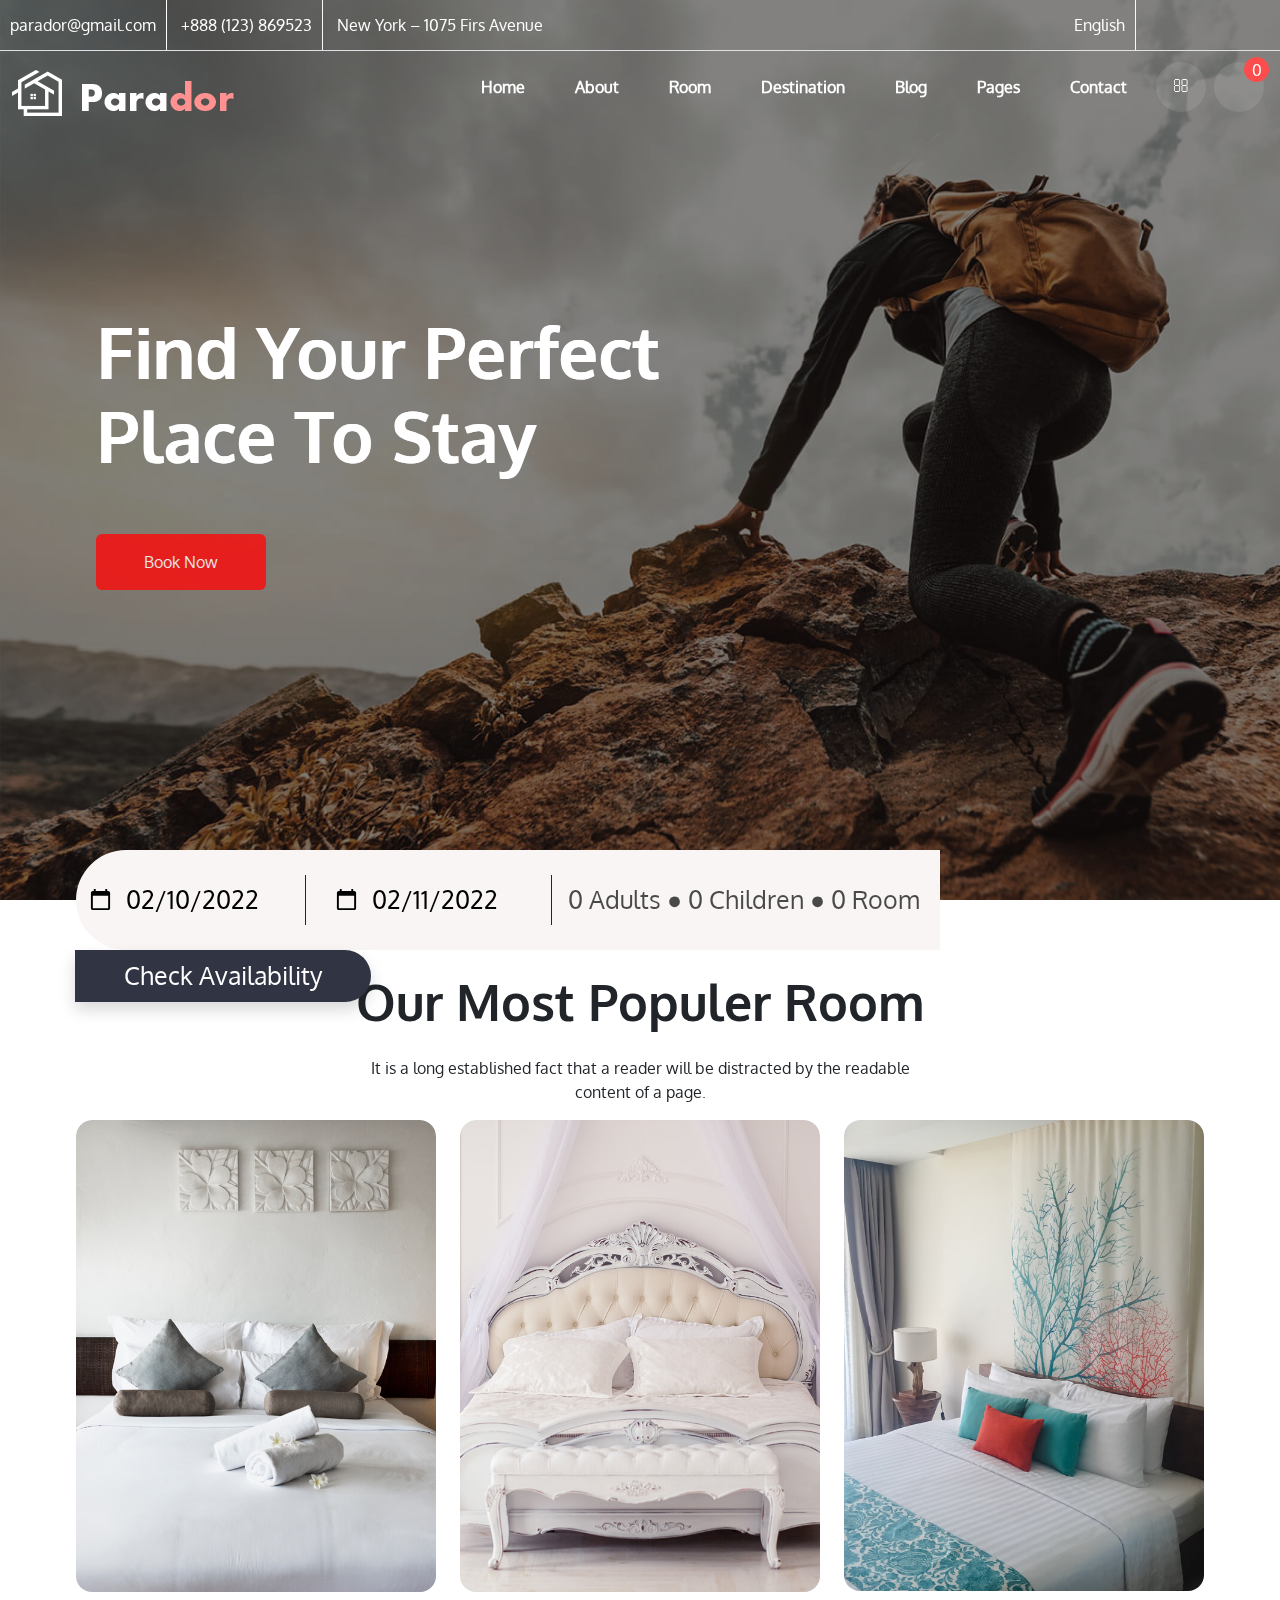
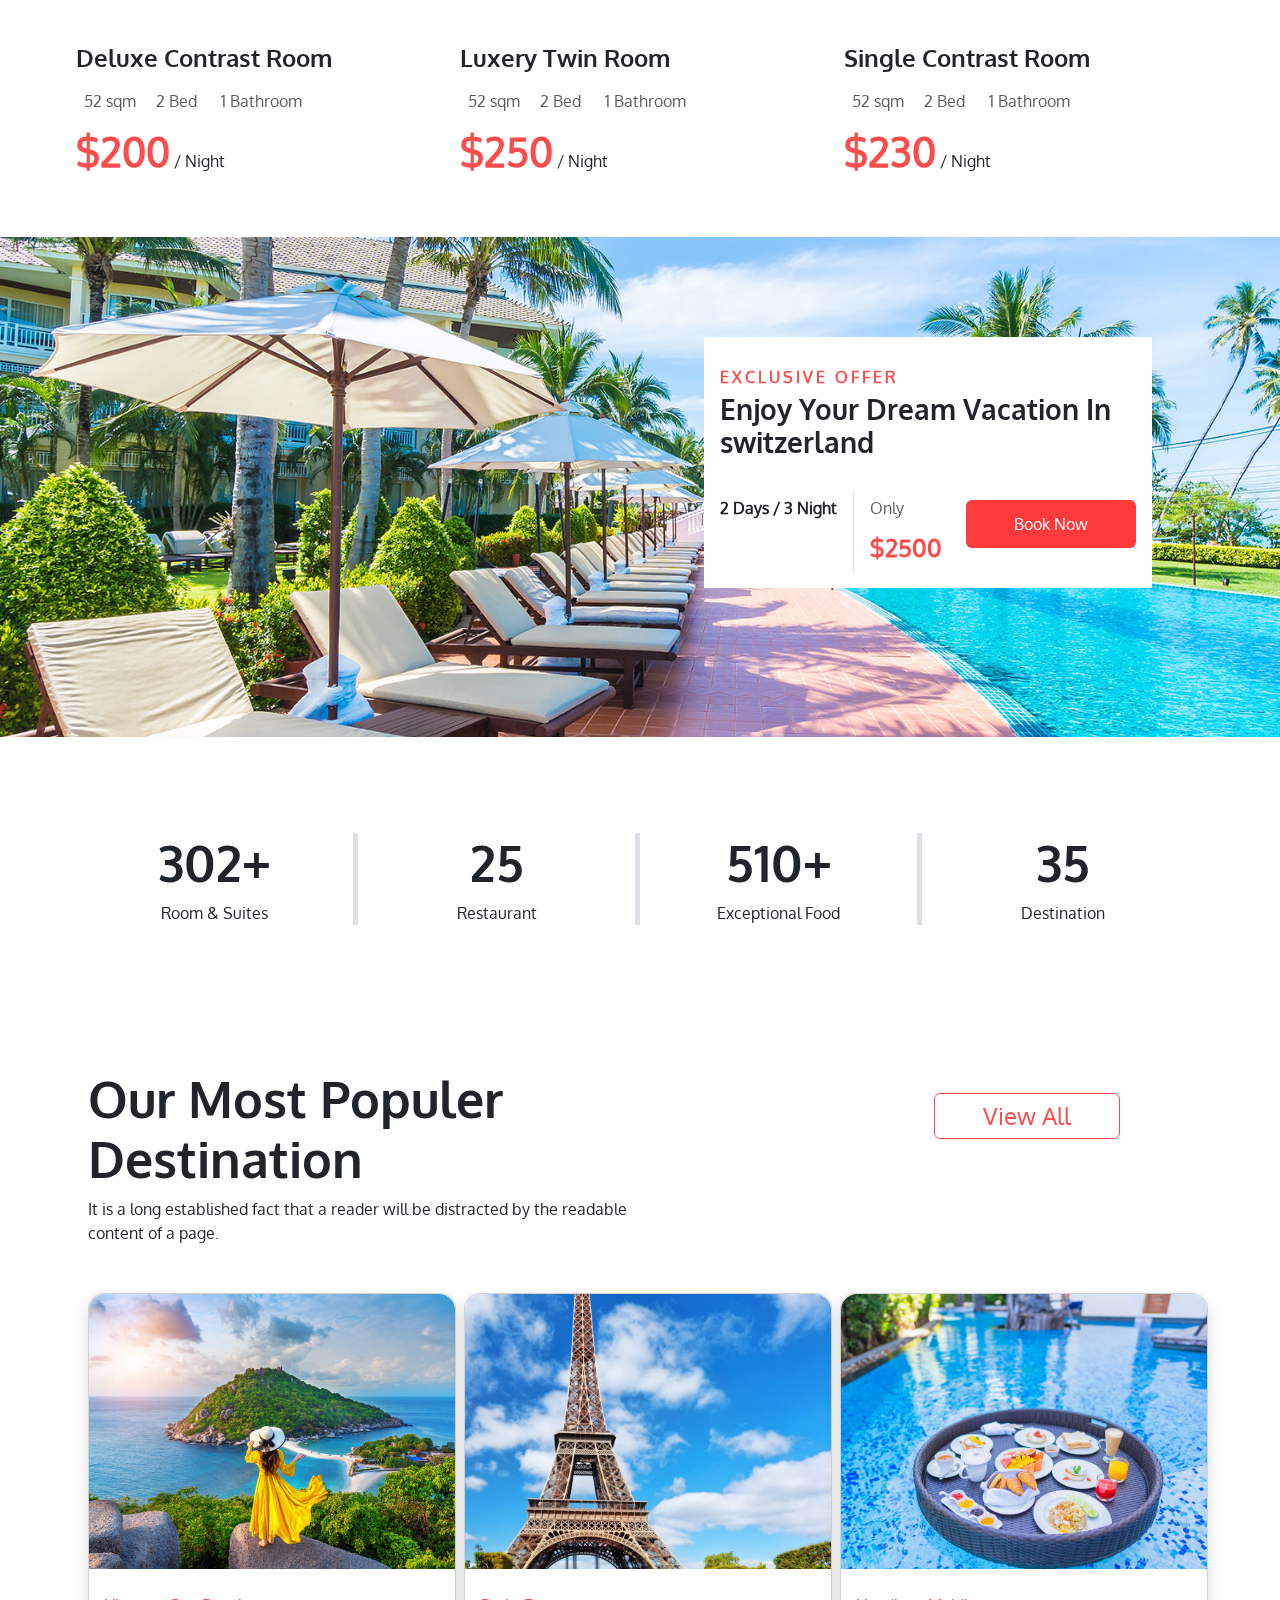
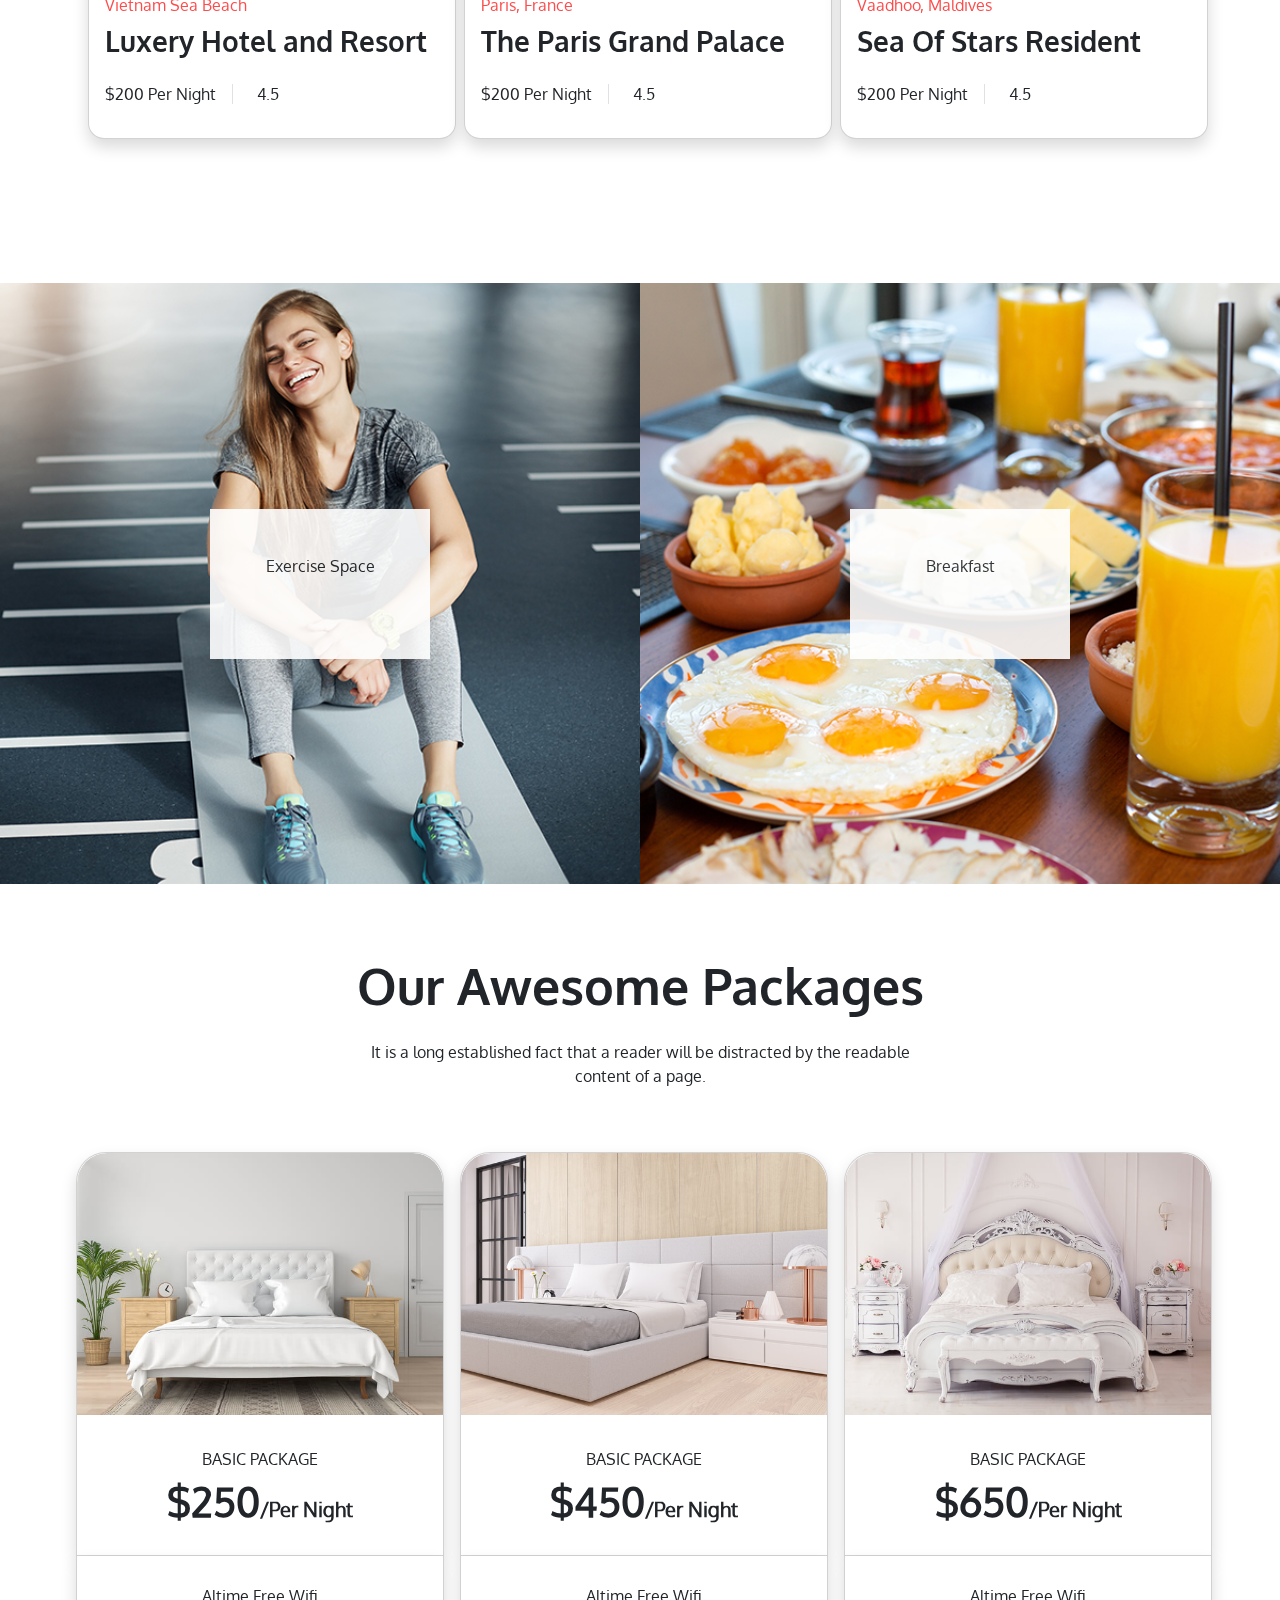
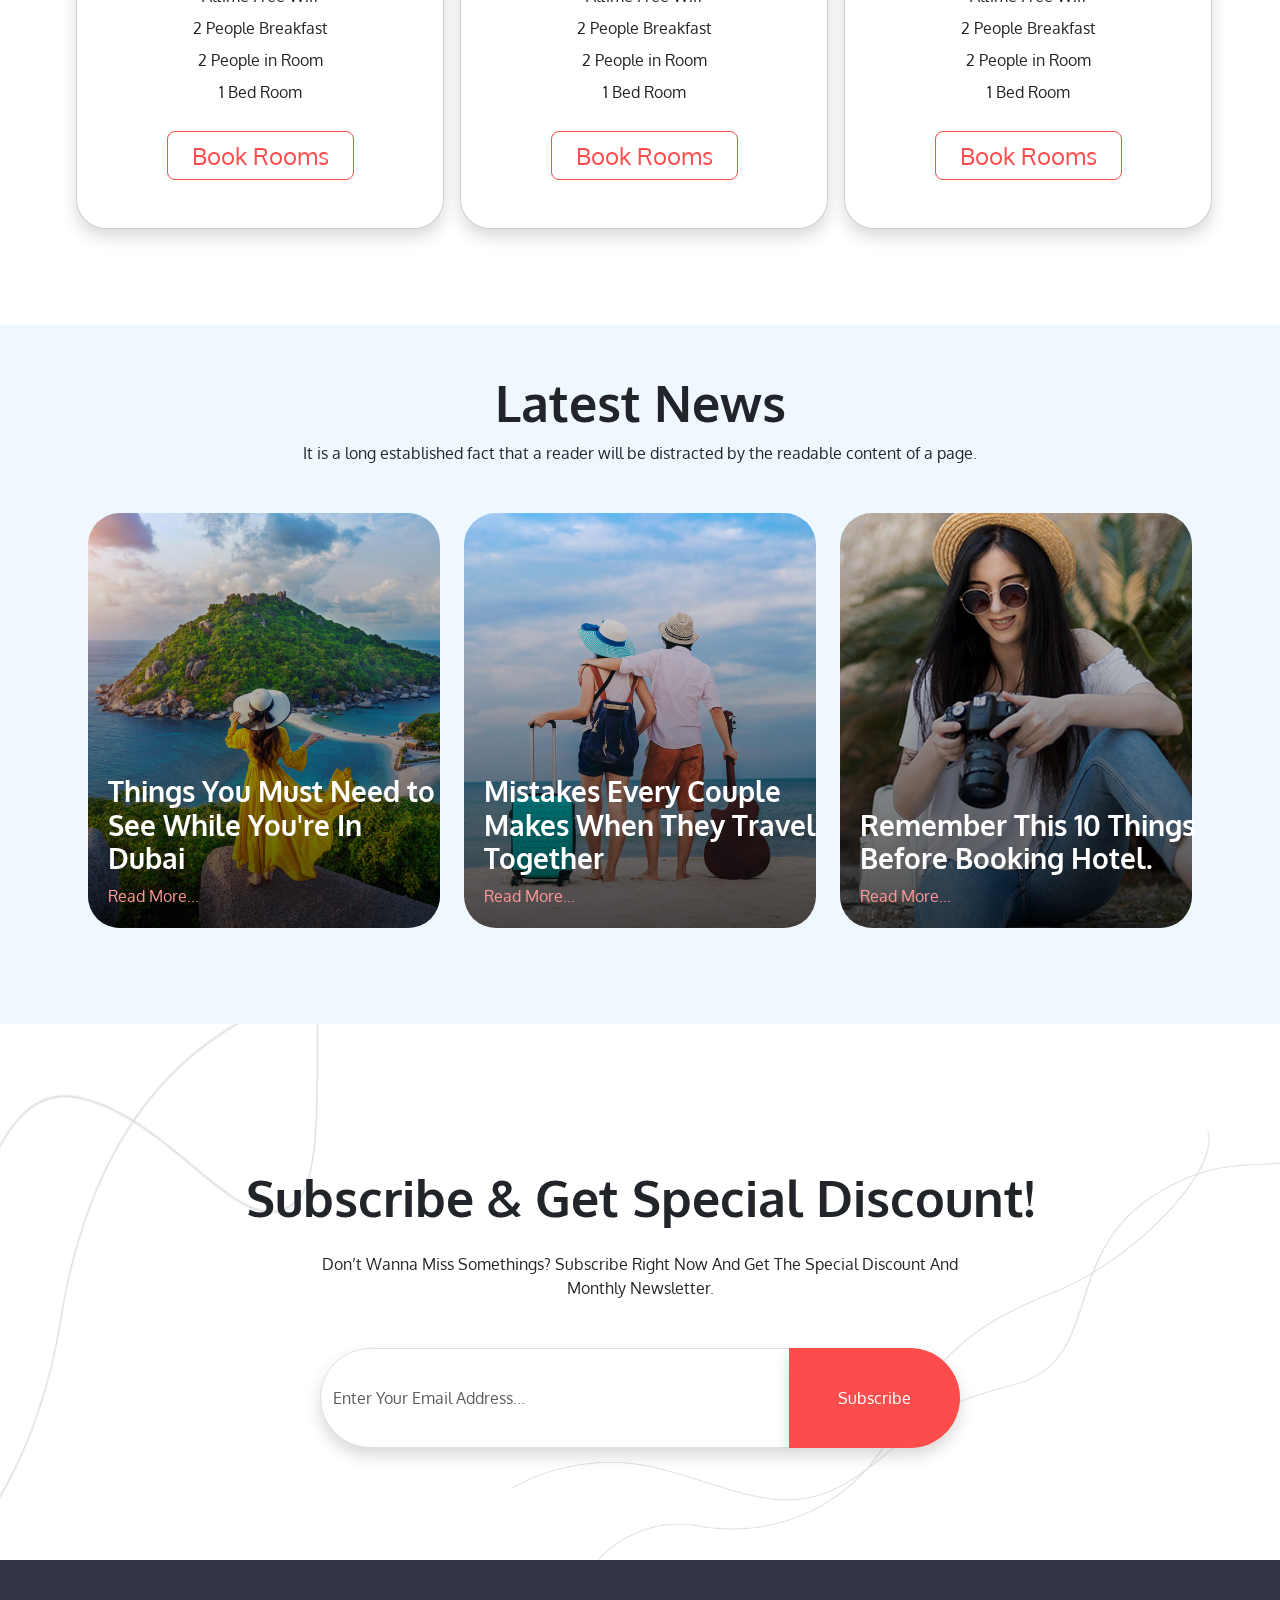
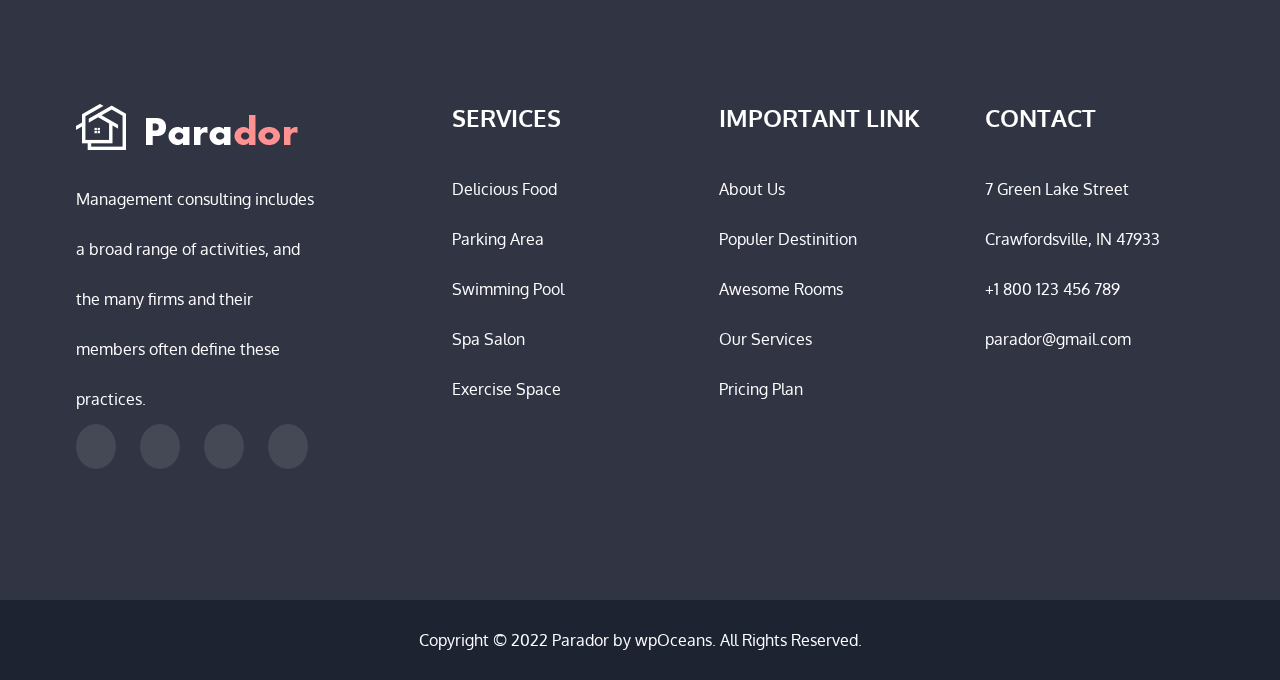
==== index.html @ cb558982 "Completed." ====
<!DOCTYPE html>
<html lang="en">
  <head>
    <meta charset="utf-8" />
    <meta name="viewport" content="width=device-width, initial-scale=1" />
    <title>Bootstrap-Parador</title>
    <link rel="stylesheet" href="https://cdnjs.cloudflare.com/ajax/libs/OwlCarousel2/2.3.4/assets/owl.carousel.min.css" />
    <link rel="stylesheet"
    href="https://cdn.jsdelivr.net/npm/bootstrap@5.2.0-beta1/dist/css/bootstrap.min.css"
    />
    <script
    src="https://kit.fontawesome.com/0ca367f40a.js"
    crossorigin="anonymous"
    prefetch 
    ></script>
    <link rel="stylesheet" href="css/style.css" />
  </head>
  <body>
    <section class="top border-bottom">
      <div class="d-flex flex-row justify-content-between align-items-center">
        <div class="top-left">
          <ul class="mb-0">
            <li class="border-end border-white">
              <i class="fas fa-envelope"></i> parador@gmail.com
            </li>
            <li class="border-end border-light">
              <i class="fas fa-phone-alt"></i> +888 (123) 869523
            </li>
            <li>
              <i class="fa fa-map-marker-alt"></i> New York – 1075 Firs Avenue
            </li>
          </ul>
        </div>
        <div class="top-right">
          <ul class="mb-0">
            <li class="border-end border-light">
              English <i class="fas fa-chevron-down"></i>
            </li>
            <a href="#"
              ><li><i class="fab fa-facebook-f"></i></li
            ></a>
            <a href="#"
              ><li><i class="fab fa-twitter"></i></li
            ></a>
            <a href="#"
              ><li><i class="fab fa-linkedin-in"></i></li
            ></a>
            <a href="#"
              ><li><i class="fab fa-instagram"></i></li
            ></a>
            <a href="#"
              ><li><i class="fab fa-pinterest-p"></i></li
            ></a>
            <a href="#"
              ><li><i class="fab fa-youtube"></i></li
            ></a>
          </ul>
        </div>
      </div>
      <!-- <div class="cart">
        <a href="#" class="btn"><i class="fa fa-times"></i></a>
      </div> -->
    </section>


    <nav class="navbar navbar-expand-lg navbar-dark py-3">
      <div class="container-fluid">
          <button
            class="navbar-toggler"
            type="button"
            data-bs-toggle="collapse"
            data-bs-target="#navbarSupportedContent"
            aria-controls="navbarSupportedContent"
            aria-expanded="false"
            aria-label="Toggle navigation"
          >
            <span class="navbar-toggler-icon"></span>
          </button>
          <a class="navbar-brand pt-3" href="#"
            ><img src="img/logo.png" alt="logo"
            /></a>
          <div class="collapse navbar-collapse" id="navbarSupportedContent">
            <ul class="navbar-nav ms-auto mb-2 mb-lg-0 align-items-center fw-bolder">
              <li class="nav-item">
                <a class="nav-link" aria-current="page" href="#">Home</a>
                <div class="dropdown-nav">
                  <ul>
                    <li><a href="#">Home style 1</a></li>
                    <li><a href="#">Home style 2</a></li>
                    <li><a href="#">Home style 3</a></li>
                  </ul>
                </div>
              </li>
              <li class="nav-item">
                <a class="nav-link" href="#">About</a>
              </li>
              <li class="nav-item">
                <a class="nav-link" href="#">Room</a>
                <div class="dropdown-nav">
                  <ul>
                    <li><a href="#">Room style 1</a></li>
                    <li><a href="#">Room style 2</a></li>
                    <li><a href="#">Room style 3</a></li>
                  </ul>
                </div>
              </li>
              <li class="nav-item">
                <a class="nav-link" href="#">Destination</a>
                <div class="dropdown-nav">
                  <ul>
                    <li><a href="#">Destination</a></li>
                    <li><a href="#">Destination Single</a></li>
                  </ul>
                </div>
              </li>
              <li class="nav-item">
                <a class="nav-link" href="#">Blog</a>
                <div class="dropdown-nav">
                  <ul>
                    <li><a href="#">Blog 1</a></li>
                    <li><a href="#">Blog 2</a></li>
                    <li><a href="#">Blog 3</a></li>
                    <li><a href="#">Blog 4</a></li>
                  </ul>
                </div>
              </li>
              <li class="nav-item">
                <a class="nav-link" href="#">Pages</a>
              </li>
              <li class="nav-item">
                <a class="nav-link" href="#">Contact</a>
              </li>
            </ul>
          </div>
          <ul class="navbar-nav">
            <li class="nav-item search-container mx-1">
              <div class="icons search"></div>
              <div class="search-box px-3 py-3 rounded-3">
                <div class="input-group mb-3">
                  <input type="text" class="form-control" placeholder="Search here..." aria-label="Recipient's username" aria-describedby="button-addon2">
                  <i class="fa fa-search"></i>
                  </div>
              </div>
            </li>
            <li class="icons nav-item mx-1 "><i class="fa fa-shopping-cart"></i><span>0</span></li>
          </ul>
        </div>
        <div class="cart">
          <span class="close"><i class="fa fa-close"></i></span>
          <img src="http://parador-react.wpocean.com/static/media/hotel.1b0f8d3f62b42c6ca8e5.png" alt="" srcset="">
          <div class="summary">
            <p>Subtotal: <span>$0</span></p>
            <button class="btn btn-secondary w-100 disabled">Checkout</button>
            <button class="btn btn-danger w-100">View Cart</button>
          </div>
        </div>
    </nav>

    <section class="main-banner">
      <div class="content w-100">
        <h1 class="w-50 ms-5 ps-5"><strong> Find Your Perfect Place To Stay</strong></h1>
        <div class="ms-5"><button class="b ms-5 mt-5 px-5 py-3 rounded-2">Book Now</button></div>
      </div>
    </section>

    <section class="capsule container m-auto">
      <div class="input-group mb-3">
        <div class="booking d-flex gap-3 align-items-center rounded-left">
          <input type="date" class="border-end border-dark" value="2022-02-10" name="" id="">
          <input type="date" class="border-end border-dark" value="2022-02-11" name="" id="">
          <div>
            <i class="fa fa-user"></i> 0 Adults &#9679; 0 Children &#9679; 0 Room
          </div>
        </div>
        <button class="btn rounded-right shadow px-5" type="button">Check Availability</button>
      </div>
    </section>

    <section class="popular py-5 py-md-0">
      <div class="container ms-auto my-5">
      <h2 class="text-center pt-4">Our Most Populer Room</h2>
      <p class="text-center w-50 m-auto py-3">It is a long established fact that a reader will be distracted by the readable content of a page.</p>
      <div class="row">
        <div class="col-lg-4 col-md-6 col-xs-1">
          <div class="imgBx rounded-4">
            <img src="img/room1.jpg" alt="room1" class="img-fluid rounded-4">
          </div>
          <h4 class="pt-5 pt-md-4">Deluxe Contrast Room</h4>
          <p class="text-muted pt-3 pt-md-2"><i class="fas fa-expand-arrows-alt"></i>&nbsp; 52 sqm&nbsp;&nbsp;&nbsp;<i class="fa fa-bed"></i>&nbsp; 2 Bed &nbsp;&nbsp;<i class="fa fa-bath"></i> &nbsp; 1 Bathroom</p>
          <p class="pt-4 py-md-2"><span><strong>$200</strong></span> / Night</p>
        </div>
        <div class="col-lg-4 col-md-6">
          <div class="imgBx rounded-4">
            <img src="img/room2.jpg" alt="room2" class="img-fluid rounded-4">
          </div>
          <h4 class="pt-5 pt-md-4">Luxery Twin Room</h4>
          <p class="text-muted pt-3 pt-md-2"><i class="fas fa-expand-arrows-alt"></i>&nbsp; 52 sqm&nbsp;&nbsp;&nbsp;<i class="fa fa-bed"></i>&nbsp; 2 Bed &nbsp;&nbsp;<i class="fa fa-bath"></i> &nbsp; 1 Bathroom</p>
          <p class="pt-4 py-md-2"><span><strong>$250</strong></span> / Night</p>
        </div>
        <div class="col-lg-4 col-md-6">
          <div class="imgBx rounded-4">
            <img src="img/room3.jpg" alt="room3" class="img-fluid rounded-4">
          </div>
          <h4 class="pt-5 pt-md-4">Single Contrast Room</h4>
          <p class="text-muted pt-3 pt-md-2"><i class="fas fa-expand-arrows-alt"></i>&nbsp; 52 sqm&nbsp;&nbsp;&nbsp;<i class="fa fa-bed"></i>&nbsp; 2 Bed &nbsp;&nbsp;<i class="fa fa-bath"></i> &nbsp; 1 Bathroom</p>
          <p class="pt-4 py-md-2"><span><strong>$230</strong></span> / Night</p>
        </div>
      </div>
    </div>
    </section>

    <section class="banner">
      <div class="container-fluid lh-lg ps-3">
        <p class="ex pt-4">EXCLUSIVE OFFER</p>
        <h3 class="fw-bolder pb-2">Enjoy Your Dream Vacation In switzerland</h3>
        <div class="d-flex py-3">
          <div class="pe-3 border-end">
          <p class="border-right fw-semibold">2 Days / 3 Night</p>
          <p class="mt-2"><i class="fas fa-star"></i> <i class="fas fa-star"></i> <i class="fas fa-star"></i> <i class="fas fa-star"></i> <i class="far fa-star"> </i></p>
          </div>
          <div class="ps-3">
          <p class="text-muted"> Only</p>
          <p class="fs-4 fw-semibold"><span>$2500</span></p>
          </div>
          <div><button class="b ms-4 mt-2 px-5 py-2 rounded-2">Book Now</button></div>
      </div>
    </section>

    <section class="counter mt-5">
      <div class="row container m-auto text-center py-5">
        <div class="col-md-3 col-6 border-end border-5">
          <strong><h1>302+</h1></strong>
          <p>Room & Suites</p>
        </div>
        <div class="col-md-3 col-6 border-end border-5">
          <strong><h1>25</h1></strong>
          <p>Restaurant</p>
        </div>
        <div class="col-md-3 col-6 border-end border-5">
          <strong><h1>510+</h1></strong>
          <p>Exceptional Food</p>
        </div>
        <div class="col-md-3 col-6">
          <strong><h1>35</h1></strong>
          <p>Destination</p>
        </div>
      </div>
    </section>

    <section class="destination py-5 mb-5">
      <div class="row container m-auto py-5">
        <div class="col-lg-6 col-md-8">
          <h2>Our Most Populer Destination</h2>
          <p>It is a long established fact that a reader will be distracted by the readable content of a page.</p>
        </div>
        <div class="col-lg-3 d-md-none d-lg-block"></div>
        <div class="col-lg-3 col-md-4 pt-4"><button class="bttn px-5 py-2 py-md-1 rounded-2">View All</button></div>
      </div>
      <div class="row container m-auto mb-5">
        <div class="col-lg-4 col-md-6">
          <div class="card shadow rounded-4" style="width: 23rem; ">
            <div class="imgBox">
            <img src="img/destination1.jpg" class="card-img-top" alt="destination1">
            </div>
            <div class="card-body ps-3">
              <p class="card-text py-3 py-md-2">Vietnam Sea Beach</p>
              <h3>Luxery Hotel and Resort</h3>
              <p class="py-3 icon"><span class="border-end pe-3">$200 Per Night</span> &nbsp;&nbsp;<span><i class="fas fa-star"></i> <i class="fas fa-star"></i> <i class="fas fa-star"></i> <i class="fas fa-star"></i> <i class="far fa-star"> </i> &nbsp;&nbsp;4.5</p>
            </div>
          </div>
        </div>
        <div class="col-lg-4 col-md-6">
          <div class="card shadow rounded-4" style="width: 23rem; ">
            <div class="imgBox">
            <img src="img/destination2.jpg" class="card-img-top" alt="destination2">
            </div>
            <div class="card-body ps-3">
              <p class="card-text py-3 py-md-2">Paris, France</p>
              <h3>The Paris Grand Palace</h3>
              <p class="py-3 icon"><span class="border-end pe-3">$200 Per Night</span> &nbsp;&nbsp;<span><i class="fas fa-star"></i> <i class="fas fa-star"></i> <i class="fas fa-star"></i> <i class="fas fa-star"></i> <i class="far fa-star"> </i> &nbsp;&nbsp;4.5</p>
            </div>
          </div>
        </div>
        <div class="col-lg-4 col-md-6">
          <div class="card shadow rounded-4" style="width: 23rem; ">
            <div class="imgBox">
            <img src="img/destination3.jpg" class="card-img-top" alt="destination3">
            </div>
            <div class="card-body ps-3">
              <p class="card-text py-3 py-md-2">Vaadhoo, Maldives</p>
              <h3>Sea Of Stars Resident</h3>
              <p class="py-3 icon"><span class="border-end pe-3">$200 Per Night</span> &nbsp;&nbsp;<span><i class="fas fa-star"></i> <i class="fas fa-star"></i> <i class="fas fa-star"></i> <i class="fas fa-star"></i> <i class="far fa-star"> </i> &nbsp;&nbsp;4.5</p>
            </div>
          </div>
        </div>
      </div>
    </section>

    <section class="owl-carousel">
      <div>
        <img src="img/owl1.jpg" alt="carousel-img">
        <div class="inside">
          <i class="fa fa-dumbbell"></i>
          <p>Exercise Space</p>
        </div>
      </div>
      <div>
        <img src="img/owl2.jpg" alt="carousel-img">
        <div class="inside">
          <i class="fa fa-mug-hot"></i>
          <p>Breakfast</p>
        </div>
      </div>
      <div>
        <img src="img/owl.3.jpg" alt="carousel-img">
        <div class="inside">
          <i class="fas fa-utensils"></i>
          <p>Delicious Food</p>
        </div>
      </div>
      <div>
        <img src="img/owl4.jpg" alt="carousel-img">
        <div class="inside">
          <i class="fas fa-hot-tub"></i>
          <p>Spa Salon</p>
        </div>
      </div>
      <div>
        <img src="img/owl5.jpg" alt="carousel-img">
        <div class="inside">
          <i class="fas fa-wifi"></i>
          <p>Free Wifi</p>
        </div>
      </div>
      <div>
        <img src="img/owl6.jpg" alt="carousel-img">
        <div class="inside">
          <i class="fas fa-swimmer"></i>
          <p>Swimming Pool</p>
        </div>
      </div>
      <div>
        <img src="img/owl.7.jpg" alt="carousel-img">
        <div class="inside">
          <i class="fas fa-parking"></i>
          <p>Parking Area</p>
        </div>
      </div>
    </section>
    
    <section class="packages py-5 mb-5">
      <div class="container m-auto">
      <h2 class="text-center">Our Awesome Packages</h2>
      <p class="text-center w-50 m-auto py-3">It is a long established fact that a reader will be distracted by the readable content of a page.</p>
      <div class="row pt-5">
        <div class="col-lg-4 col-md-6">
          <div class="card shadow" style="width: 23rem;">
            <div class="imgBox">
            <img src="img/package1.jpg" class="card-img-top" alt="package1">
            </div>
            <div class="card-body text-center py-4">
              <p class="card-text">BASIC PACKAGE</p>
              <p><strong class="fs-1">$250</strong><strong class="fs-5">/Per Night</strong></p>
            </div>
          </div>
          <div class="card shadow border-top-0" style="width: 23rem;">
            <div class="card-body text-center lh-lg py-4 mb-4">
              <p class="card-text">Altime Free Wifi</p>
              <p>2 People Breakfast</p>
              <p>2 People in Room</p>
              <p class="mb-4">1 Bed Room</p>
              <a href="#" class="bttn px-5 py-2 px-md-4 rounded-3">Book Rooms</a>
            </div>
          </div>
        </div>
        <div class="col-lg-4 col-md-6">
          <div class="card shadow" style="width: 23rem;">
            <div class="imgBox">
            <img src="img/package2.jpg" class="card-img-top" alt="package2">
            </div>
            <div class="card-body text-center py-4">
              <p class="card-text">BASIC PACKAGE</p>
              <p><strong class="fs-1">$450</strong><strong class="fs-5">/Per Night</strong></p>
            </div>
          </div>
          <div class="card shadow border-top-0" style="width: 23rem;">
            <div class="card-body text-center lh-lg py-4 mb-4">
              <p class="card-text">Altime Free Wifi</p>
              <p>2 People Breakfast</p>
              <p>2 People in Room</p>
              <p class="mb-4">1 Bed Room</p>
              <a href="#" class="bttn px-5 py-2 px-md-4 rounded-3">Book Rooms</a>
            </div>
          </div>
        </div>
        <div class="col-lg-4 col-md-6">
          <div class="card shadow" style="width: 23rem;">
            <div class="imgBox">
            <img src="img/package3.jpg" class="card-img-top" alt="package3">
            </div>
            <div class="card-body text-center py-4">
              <p class="card-text">BASIC PACKAGE</p>
              <p><strong class="fs-1">$650</strong><strong class="fs-5">/Per Night</strong></p>
            </div>
          </div>
          <div class="card shadow border-top-0" style="width: 23rem;">
            <div class="card-body text-center lh-lg py-4 mb-4">
              <p class="card-text">Altime Free Wifi</p>
              <p>2 People Breakfast</p>
              <p>2 People in Room</p>
              <p class="mb-4">1 Bed Room</p>
              <a href="#" class="bttn px-5 py-2 px-md-4 rounded-3">Book Rooms</a>
            </div>
          </div>
        </div>
      </div>
    </div>
    </section>

    <section class="latest py-5">
      <div class="text-center">
        <h2>Latest News</h2>
        <p>
          It is a long established fact that a reader will be distracted by the
          readable content of a page.
        </p>
      </div>
      <div class="row py-5 container m-auto">
        <div class="col-lg-4 col-md-6">
          <div class="img-content">
            <h3>Things You Must Need to See While You're In Dubai</h3>
            <p>Lorem ipsum dolor sit amet consectetur adipisicing elit. Esse sint magni harum nihil voluptates, recusandae.</p>
            <a href="#">Read More...</a>
          </div>
          <div class="imgWrapper rounded-5">
            <img
              src="img/latest1.jpg"
              alt="latest1"
              class="img-fluid rounded-5"
            />
          </div>
        </div>
        <div class="col-lg-4 col-md-6">
          <div class="img-content">
            <h3>Mistakes Every Couple Makes When They Travel Together</h3>
            <p>Lorem ipsum dolor sit amet consectetur adipisicing elit. Esse sint magni harum nihil voluptates, recusandae.</p>
            <a href="#">Read More...</a>
          </div>
          <div class="imgWrapper rounded-5">
            <img
              src="img/latest2.jpg"
              alt="latest2"
              class="img-fluid rounded-5"
            />
          </div>
        </div>
        <div class="col-lg-4 col-md-6">
          <div class="img-content">
            <h3>Remember This 10 Things Before Booking Hotel.</h3>
            <p>Lorem ipsum dolor sit amet consectetur adipisicing elit. Esse sint magni harum nihil voluptates, recusandae.</p>
            <a href="#">Read More...</a>
          </div>
          <div class="imgWrapper rounded-5">
            <img
              src="img/latest3.jpg"
              alt="latest3"
              class="img-fluid rounded-5"
            />
          </div>
        </div>
      </div>
    </section>

    <!-- <section class="fadeOutSlider">
      <div>
        <div>Img 1</div>
        <div>1</div>
      </div>
      <div>
        <div>Img 2</div>
        <div>2</div>
      </div>
      <div>
        <div>Img 3</div>
        <div>3</div>
      </div>
      <div>
        <div>Img 4</div>
        <div>4</div>
      </div>
      <div>
        <div>Img 5</div>
        <div>5</div>
      </div>
    </section> -->

    <section class="subscribe py-lg-5">
      <div class="text-center py-5">
        <h2 class="pt-5">Subscribe & Get Special Discount!</h2>
        <p class="w-50 m-auto pt-3">
          Don’t Wanna Miss Somethings? Subscribe Right Now And Get The Special
          Discount And Monthly Newsletter.
        </p>
        <div class="input-group w-50 mb-3 m-auto my-5">
          <input
            type="text"
            class="form-control rounded-left shadow"
            placeholder="Enter Your Email Address..."
            aria-label="Recipient's username"
            aria-describedby="button-addon2"
          />
          <button
            class="btn rounded-right shadow px-5"
            type="button"
            id="button-addon2"
          >
            Subscribe
          </button>
        </div>
      </div>
    </section>

    <footer class="pt-5">
      <div class="d-flex gap-5 container m-auto py-5 my-5">
        <div class="leftmost">
          <img src="img/logo.png" alt="logo" class="pb-4"/>
          <p class="w-75">
            Management consulting includes a broad range of activities, and the
            many firms and their members often define these practices.
          </p>
          <div>
            <ul>
              <a href="#"
                ><li><i class="fab fa-facebook-f"></i></li
              ></a>
              <a href="#"
                ><li><i class="fab fa-twitter"></i></li
              ></a>
              <a href="#"
                ><li><i class="fab fa-instagram"></i></li
              ></a>
              <a href="#"
                ><li><i class="fab fa-google-plus-g"></i></li
              ></a>
            </ul>
          </div>
        </div>
        <div>
          <h4 class="pb-4">SERVICES</h4>
          <ul>
            <li>Delicious Food</li>
            <li>Parking Area</li>
            <li>Swimming Pool</li>
            <li>Spa Salon</li>
            <li>Exercise Space</li>
          </ul>
        </div>
        <div>
          <h4 class="pb-4">IMPORTANT LINK</h4>
          <ul>
            <li><a href="#">About Us</a></li>
            <li><a href="#">Populer Destinition</a></li>
            <li><a href="#">Awesome Rooms</a></li>
            <li><a href="#">Our Services</a></li>
            <li><a href="#">Pricing Plan</a></li>
          </ul>
        </div>
        <div>
          <h4 class="pb-4">CONTACT</h4>
          <ul>
            <li>
              <i class="fa fa-map-marker-alt"></i> 7 Green Lake Street
              Crawfordsville, IN 47933
            </li>
            <li><i class="fas fa-phone-alt"></i> +1 800 123 456 789</li>
            <li><i class="fas fa-paper-plane"></i> parador@gmail.com</li>
          </ul>
        </div>
      </div>
      <div class="bottom text-center">
        <p>Copyright © 2022 Parador by wpOceans. All Rights Reserved.</p>
      </div>
    </footer>

    <section class="arrow">
      <div class="arr"><a href="#"><i class="fas fa-arrow-up"></i></a></div>
    </section>

    <script src="https://cdnjs.cloudflare.com/ajax/libs/jquery/3.6.0/jquery.min.js"></script>
    <script src="https://cdnjs.cloudflare.com/ajax/libs/OwlCarousel2/2.3.4/owl.carousel.min.js"></script>
    <script src="https://cdn.jsdelivr.net/npm/bootstrap@5.2.0-beta1/dist/js/bootstrap.bundle.min.js"></script>
    <script src="js/main.js"></script>
  </body>
</html>
---- css/style.css ----
@font-face {
  font-family: OxygenBold;
  src: url("../fonts/Oxygen-Bold.ttf");
}

@font-face {
  font-family: OxygenLight;
  src: url("../fonts/Oxygen-Light.ttf");
}

@font-face {
  font-family: OxygenRegular;
  src: url("../fonts/Oxygen-Regular.ttf");
}

ul {
  padding-left: 0 !important;
}

ul li {
  list-style-type: none;
  color: #fff;
}

ul li a {
  color: #fff;
}

a {
  text-decoration: none !important;
}

h1, h2, h3, h4, h5, h6 {
  font-family: OxygenBold;
}

h1, h2 {
  font-size: 50px !important;
}

p {
  margin-bottom: 0 !important;
}

.bttn {
  color: #fc4c4c;
  background: #fff;
  border: 1px solid #fc4c4c;
  font-size: 24px;
}

.bttn:hover {
  background: #fc4c4c;
  color: #fff;
}

.b {
  background: #ff0909;
  opacity: .8 !important;
  color: #fff;
  border: none;
}

.b:hover {
  opacity: 1 !important;
}

@media (min-width: 769px) and (max-width: 992px) {
  body {
    font-size: 12px !important;
  }
  h1,
  h2 {
    font-size: 30px !important;
  }
  .top {
    padding-left: 25px;
  }
  .top ul li {
    padding: 0px 5px !important;
  }
  .top-left ul li,
  .top-right ul li {
    border-right: none !important;
  }
  .navbar-toggler {
    justify-self: flex-start;
    background: #fc4c4c;
  }
  .navbar-brand {
    justify-self: flex-end;
  }
  .navbar .collapse {
    order: 3;
    background: #303443;
  }
  .main-banner {
    width: 100%;
    background-size: cover;
  }
  .main-banner .content h1 strong {
    width: 100% !important;
    font-size: 40px !important;
  }
  .capsule {
    font-size: 18px !important;
  }
  .capsule .input-group {
    padding: 20px;
    box-shadow: 0 0 15px rgba(0, 0, 0, 0.1);
    border-radius: 20px;
    position: initial !important;
    margin-top: 50px;
  }
  .capsule .input-group input[type="date"] {
    border-right: none !important;
  }
  .capsule .input-group input[type="date"],
  .capsule .input-group .booking div {
    width: 100% !important;
    padding: 5px;
    border-bottom: 0.5px solid rgba(169, 169, 169, 0.509) !important;
  }
  .capsule .input-group .booking {
    flex-direction: column;
    align-items: flex-start !important;
    background: initial;
    width: 100%;
    height: auto;
    border-radius: 0;
  }
  .capsule .input-group .btn {
    margin-top: 20px;
    width: 100%;
    border-radius: 50px !important;
  }
  .banner {
    position: relative;
    min-height: 400px !important;
  }
  .banner .container-fluid {
    position: absolute;
    width: 65% !important;
    right: 20% !important;
  }
  .banner .container-fluid h3 {
    font-weight: 900 !important;
    font-size: 34px;
  }
  .popular .row .imgBx {
    height: 422px !important;
  }
  .popular .row .pt-4:not(.col-lg-4:last-child) {
    padding-bottom: 20px !important;
  }
  .popular .row span {
    font-size: 30px !important;
  }
  .destination .card {
    width: 20rem !important;
  }
  .destination .card h3 {
    font-size: 22px;
  }
  .destination .imgBox {
    height: 242px !important;
  }
  .destination .row .col-lg-4:not(:last-child) {
    margin-bottom: 28px;
  }
  .packages .card {
    width: 20rem !important;
  }
  .packages .imgBox {
    height: 227px !important;
  }
  .packages .row .col-lg-4:not(:last-child) {
    margin-bottom: 28px;
  }
  .packages .row .bttn {
    font-size: 18px;
  }
  .latest .row .col-lg-4:not(:last-child) {
    margin-bottom: 28px;
  }
  footer .d-flex {
    flex-wrap: wrap;
  }
  footer .d-flex > div {
    width: 46% !important;
  }
}

@media (min-width: 400px) and (max-width: 768px) {
  body {
    font-size: 10px !important;
  }
  h1,
  h2 {
    font-size: 30px !important;
  }
  .top-left, .top-right {
    line-height: 25px;
  }
  .top-left {
    padding: 0 20px;
    text-align: center;
  }
  .top ul li {
    padding: 0 5px !important;
    border: none !important;
  }
  .top .d-flex {
    flex-direction: column !important;
    justify-content: center !important;
  }
  .navbar {
    top: 50px;
    justify-content: initial !important;
  }
  .navbar .container-fluid {
    padding: 20px;
  }
  .navbar-toggler {
    background: #fc4c4c;
    padding: 2px 5px;
  }
  .navbar-toggler-icon {
    width: 20px;
  }
  .navbar .navbar-brand {
    padding-top: 0 !important;
    width: 150px;
    margin: 0;
  }
  .navbar .navbar-brand img {
    width: 100%;
  }
  .navbar .collapse {
    order: 3;
    background: #303443;
  }
  .navbar .icons {
    width: 40px !important;
    height: 40px !important;
  }
  .main-banner {
    width: 100%;
    background-size: cover;
  }
  .main-banner .content {
    justify-content: cemter !important;
  }
  .main-banner .content .ms-5 {
    padding-left: 20px !important;
    margin: 0 !important;
  }
  .main-banner .content h1 {
    width: 90% !important;
    font-size: 25px !important;
  }
  .main-banner .content div.ms-5 {
    margin-top: 20px !important;
  }
  .main-banner .content div.ms-5 .b {
    padding: 15px 20px !important;
    border-radius: 0 !important;
  }
  .capsule {
    font-size: 18px !important;
  }
  .capsule .input-group {
    padding: 20px;
    box-shadow: 0 0 15px rgba(0, 0, 0, 0.1);
    border-radius: 20px;
    position: initial !important;
    margin-top: 50px;
  }
  .capsule .input-group input[type="date"] {
    border-right: none !important;
  }
  .capsule .input-group input[type="date"],
  .capsule .input-group .booking div {
    width: 100% !important;
    padding: 5px;
    border-bottom: 0.5px solid rgba(169, 169, 169, 0.509) !important;
  }
  .capsule .input-group .booking {
    flex-direction: column;
    align-items: flex-start !important;
    background: initial;
    width: 100%;
    height: auto;
    border-radius: 0;
  }
  .capsule .input-group .btn {
    margin-top: 20px;
    width: 100%;
    border-radius: 50px !important;
    padding: 15px 0;
  }
  .popular .container p {
    width: fit-content !important;
  }
  .banner {
    position: relative;
    min-height: 400px !important;
  }
  .banner .container-fluid {
    position: absolute;
    width: 90% !important;
    left: 5% !important;
  }
  .banner .container-fluid h3 {
    font-weight: 900 !important;
    font-size: 26px;
  }
  .destination .card {
    width: 20rem !important;
  }
  .destination .card .imgBox {
    height: 242px !important;
  }
  .destination .row .col-lg-4:not(:last-child) {
    margin-bottom: 20px;
  }
  .packages .card {
    width: 21rem !important;
  }
  .packages .imgBox {
    height: 227px !important;
  }
  .packages .row .col-lg-4:not(:last-child) {
    margin-bottom: 28px;
  }
  .latest .row .col-lg-4:not(:last-child) {
    margin-bottom: 28px;
  }
  .subscribe .input-group {
    width: 100% !important;
    transform: scale(0.8, 0.7);
  }
  footer .d-flex {
    padding: 0 !important;
    flex-wrap: wrap;
  }
  footer .d-flex > div {
    width: 100% !important;
  }
  footer .bottom {
    width: 100%;
  }
}

* {
  margin: 0;
  padding: 0;
  box-sizing: border-box;
}

body {
  position: relative;
  font-family: OxygenRegular !important;
  overflow-x: hidden;
  max-width: 100vw;
}

.container {
  max-width: 90% !important;
}

.top,
.navbar {
  position: absolute;
}

.top {
  color: #fff;
  top: 0;
  z-index: 1;
  width: 100%;
  line-height: 50px;
}

.top ul li {
  display: inline-block;
  padding: 0px 10px;
}

.top .top-right a {
  color: #fff;
}

.navbar {
  padding: 0 !important;
  top: 50px;
  width: 100%;
  z-index: 3;
}

.navbar .container-fluid {
  display: flex !important;
  align-items: center;
}

.navbar .container-fluid > .navbar-nav {
  flex-direction: row !important;
}

.navbar .nav-item {
  position: relative;
}

.navbar .nav-item .nav-link:hover + .dropdown-nav, .navbar .nav-item .dropdown-nav:hover {
  opacity: 1;
  transform: translateY(0);
  visibility: visible;
}

.navbar .nav-item .dropdown-nav {
  position: absolute;
  visibility: hidden;
  opacity: 0;
  transition: .5s;
  transform: translateY(20px);
  top: 78px;
  background: #fff;
  left: 0;
  min-width: 200px;
}

.navbar .nav-item .dropdown-nav ul li {
  padding: 20px 30px;
}

.navbar .nav-item .dropdown-nav ul li a {
  color: #000 !important;
  position: relative;
}

.navbar .nav-item .dropdown-nav ul li a::before {
  content: '';
  position: absolute;
  bottom: -5px;
  width: 0;
  height: 2px;
  background-color: #fc4c4c;
  transition: .2s;
}

.navbar .nav-item .dropdown-nav ul li a:hover::before {
  width: 50%;
}

.navbar .collapse .navbar-nav .nav-item > a {
  padding: 25px;
  color: #fff !important;
}

.navbar .collapse .navbar-nav .nav-item > a:hover {
  color: red !important;
  border-top: 2px solid red;
}

.navbar-nav {
  display: flex;
}

.navbar .search-container {
  position: relative;
}

.navbar .search {
  position: relative !important;
}

.navbar .search::before {
  font-family: "Font Awesome 5 Free", "FontAwesome";
  content: '\f002';
  position: absolute;
  top: 50%;
  left: 50%;
  transform: translate(-50%, -50%);
}

.navbar .search-box {
  background: #fff;
  position: absolute;
  box-shadow: 0 0 3px #fff !important;
  top: 60px;
  transform-origin: center;
  right: 0;
  transition: .5s;
  transform: scale(0);
  width: 330px;
  opacity: 0;
}

.navbar .search-box input[type="text"] {
  width: 95%;
  position: relative;
  border-radius: initial;
}

.navbar .search-box input[type="text"]:focus {
  box-shadow: none;
  border: 1px solid rgba(255, 0, 0, 0.733);
}

.navbar .search-box .input-group {
  width: 100%;
  color: gray;
}

.navbar .search-box .input-group i {
  position: absolute;
  z-index: 4;
  right: 10px;
  top: 50%;
  transform: translateY(-50%);
  cursor: pointer;
}

.navbar .search.active + .search-box {
  opacity: 1;
  transform: scale(1);
}

.navbar .search.active::before {
  content: '\f00d';
}

.navbar .icons {
  position: relative !important;
  background: rgba(255, 255, 255, 0.1);
  border-radius: 50%;
  height: 50px;
  width: 50px;
  padding: 0 !important;
  line-height: 50px;
  text-align: center;
  cursor: pointer;
}

.navbar .icons span {
  position: absolute;
  top: -5px;
  right: -5px;
  z-index: 3;
  background: #fc4c4c;
  width: 25px;
  height: 25px;
  border-radius: 50%;
  display: flex;
  justify-content: center;
  align-items: center;
}

.navbar .icons .search ::after {
  content: "";
}

.navbar .cart {
  position: absolute;
  right: -400px;
  height: 100vh;
  width: 400px;
  opacity: 0;
  top: -50px;
  background: #fff;
  z-index: 10;
  padding: 50px;
  display: flex;
  justify-content: flex-end;
  flex-direction: column;
  gap: 60px;
  transition: .5s;
}

.navbar .cart img {
  width: 70%;
  opacity: .02;
  align-self: center;
}

.navbar .cart span {
  color: #fc4c4c;
  font-size: 20px;
  float: right;
}

.navbar .cart .summary p {
  margin-bottom: 40px !important;
  font-weight: bold;
}

.navbar .cart .summary .btn {
  margin-top: 10px;
  margin-bottom: 10px;
}

.navbar .cart .close {
  position: absolute;
  top: 50px;
  right: 20px;
  color: #fff;
  background-color: #303443;
  padding: 10px 20px;
  cursor: pointer;
}

.navbar .cart.active {
  right: 0;
  opacity: 1;
}

.main-banner {
  background: url("../img/main-banner.jpg");
  background-repeat: no-repeat;
  background-size: cover;
  height: 100vh;
  position: relative;
}

.main-banner h1 {
  font-weight: 900;
  font-size: 70px !important;
  text-shadow: 1px 0px #fff;
}

.main-banner .content {
  color: #fff;
  display: flex;
  justify-content: center;
  align-items: flex-start;
  flex-direction: column;
  position: absolute;
  backdrop-filter: brightness(0.5) saturate(0.9) grayscale(20%) sepia(6%);
  width: 100%;
  height: 100%;
}

.main-banner .content .btn {
  margin-left: 6rem !important;
  display: block;
}

.capsule {
  position: relative;
  font-size: 25px;
}

.capsule .input-group {
  position: absolute;
  top: -50px;
  width: 100%;
  color: rgba(0, 0, 0, 0.7);
}

.capsule .input-group input[type="date"] {
  border: 0;
  background: transparent;
  position: relative;
  width: 230px;
  height: 50px;
}

.capsule .input-group input[type="date"]:focus {
  outline: none;
}

.capsule .input-group input[type="date"]::-webkit-calendar-picker-indicator {
  position: absolute;
  left: 10px;
}

.capsule .input-group input[type="date"]::-webkit-datetime-edit-fields-wrapper {
  position: absolute;
  left: 50px;
  top: 50%;
  transform: translateY(-50%);
}

.capsule .booking {
  height: 100px;
  width: 75%;
  background: #f9f5f5;
}

.capsule .rounded-left, .capsule .rounded-right {
  border-radius: 50px;
}

.capsule .btn {
  background: #303443;
  color: #fff;
  font-size: inherit;
}

.popular .row .imgBx {
  height: 500px;
  overflow: hidden;
}

.popular .row .imgBx img {
  transition: 0.5s;
}

.popular .row .imgBx img:hover {
  transform: scale(1.2);
}

.popular .row span {
  color: #fc4c4c;
  font-size: 40px;
}

.banner {
  background: url("../img/banner.jpg");
  background-repeat: no-repeat;
  background-size: 120% 100%;
  background-position: 30% 10%;
  min-height: 500px;
  position: relative;
}

.banner .container-fluid {
  background: #fff;
  width: 35%;
  position: absolute;
  top: 20%;
  right: 10%;
}

.banner .container-fluid i,
.banner .container-fluid span {
  color: #fc4c4c;
}

.banner .container-fluid .ex {
  letter-spacing: 3px;
  color: #fc4c4c;
  font-weight: bold;
}

.counter h1 {
  font-weight: 900;
}

.destination .card {
  overflow: hidden;
}

.destination .card:hover img {
  transform: scale(1.2);
  transition: 0.5s;
}

.destination .imgBox {
  position: relative;
  height: 275px;
  overflow: hidden;
}

.destination .imgBox img {
  position: absolute;
  border-top-left-radius: 16px;
  border-top-right-radius: 16px;
}

.destination .card-text {
  color: #fc4c4c;
}

.destination .icon i {
  color: #fc4c4c;
}

.owl-carousel {
  position: relative;
}

.owl-carousel .owl-nav {
  width: 100%;
  height: 100%;
  top: 0;
  position: absolute;
}

.owl-carousel .owl-nav:hover .owl-prev,
.owl-carousel .owl-nav:hover .owl-next {
  opacity: 0.7;
}

.owl-carousel .owl-nav:hover .owl-prev {
  left: 20px;
}

.owl-carousel .owl-nav:hover .owl-next {
  right: 20px;
}

.owl-carousel .owl-nav .owl-prev,
.owl-carousel .owl-nav .owl-next {
  position: absolute;
  top: 50%;
  width: 50px;
  height: 50px;
  border-radius: 50%;
  background-color: #fc4c4c !important;
  outline: 2px solid red;
  transform: translateY(-50%);
  color: #fff !important;
  opacity: 0;
  transition: 0.5s;
}

.owl-carousel .owl-nav .owl-prev {
  left: 0;
}

.owl-carousel .owl-nav .owl-next {
  right: 0;
}

.owl-carousel .inside {
  background: #fff;
  opacity: 0.9;
  text-align: center;
  padding: 45px 30px;
  height: 150px;
  width: 220px;
  position: absolute;
  top: 50%;
  left: 50%;
  transform: translate(-50%, -50%);
}

.owl-carousel .inside i {
  font-size: 2em;
  color: #454956;
}

.packages .row .col-lg-4 .card {
  border-radius: 30px !important;
}

.packages .row .col-lg-4 .card:first-child,
.packages .row .col-lg-4 .card img,
.packages .row .col-lg-4 .card .imgBox {
  border-radius: inherit;
  border-bottom-left-radius: 0 !important;
  border-bottom-right-radius: 0 !important;
}

.packages .row .col-lg-4 .card:last-child {
  border-top-left-radius: 0 !important;
  border-top-right-radius: 0 !important;
}

.packages .row .col-lg-4 .card .imgBox {
  position: relative;
  height: 270px;
  overflow: hidden;
}

.packages .row .col-lg-4 .card .imgBox img {
  position: absolute;
}

.packages .row .col-lg-4 .card .imgBox img:hover {
  transform: scale(1.3);
  transition: 0.5s;
}

.latest {
  background-color: aliceblue;
}

.latest .col-lg-4 {
  position: relative;
  z-index: 0;
}

.latest .col-lg-4 .imgWrapper {
  position: relative;
}

.latest .col-lg-4 .imgWrapper::before {
  content: "";
  border-radius: inherit;
  position: absolute;
  width: 100%;
  height: 100%;
  background: linear-gradient(to bottom, rgba(0, 0, 0, 0), rgba(0, 0, 0, 0.7));
}

.latest .img-content {
  display: flex;
  flex-direction: column;
  position: absolute;
  justify-content: flex-end;
  height: 100%;
  width: 100%;
  padding: 20px;
  z-index: 2 !important;
  color: #fff;
}

.latest .img-content h3 {
  font-weight: bold;
  transition: 0.5s;
  cursor: pointer;
}

.latest .img-content h3:hover {
  color: #fc4c4c;
}

.latest .img-content p {
  max-height: 0;
  overflow: hidden;
  transition: 0.5s;
}

.latest .img-content a {
  color: #fc4c4c;
  filter: brightness(2);
}

.latest .img-content:hover p {
  max-height: 50px;
}

.subscribe {
  background-image: url(../img/background.png), url(../img/background1.png);
  background-repeat: no-repeat, no-repeat;
  background-size: 53% 175%, 60% 80%;
  background-position: -34% 73%, bottom right;
  background-blend-mode: overlay, lighten;
}

.subscribe input[type="text"] {
  height: 100px;
}

.subscribe .rounded-left, .subscribe .rounded-right {
  border-radius: 50px;
}

.subscribe .btn {
  background: #fc4c4c;
  color: #fff;
}

footer {
  background: #303443;
  color: #fff;
  line-height: 50px;
}

footer .d-flex > :not(div:first-child) {
  width: 23.33%;
}

footer .leftmost {
  width: 35%;
}

footer .leftmost ul li {
  line-height: 35px;
  display: inline-block;
  border-radius: 50%;
  width: 40px;
  height: 45px;
  text-align: center;
  padding: 5px 10px;
  margin-right: 20px;
  background: #454956;
  cursor: pointer;
}

footer .leftmost ul li:hover {
  background: #fff;
  color: #1e2332;
  transition: 0.5s;
}

footer .bottom {
  background: #1e2332;
  color: #fff;
  line-height: 80px;
}

.arrow .arr {
  position: fixed;
  bottom: 20px;
  right: 20px;
  height: 40px;
  width: 40px;
  border-radius: 50%;
  padding: 8px;
  z-index: 8;
  text-align: center;
  background: #fc4c4c;
  opacity: 0.7;
  display: none;
  outline: 2px solid red;
}

.arrow .arr i {
  color: #fff;
}
/*# sourceMappingURL=style.css.map */
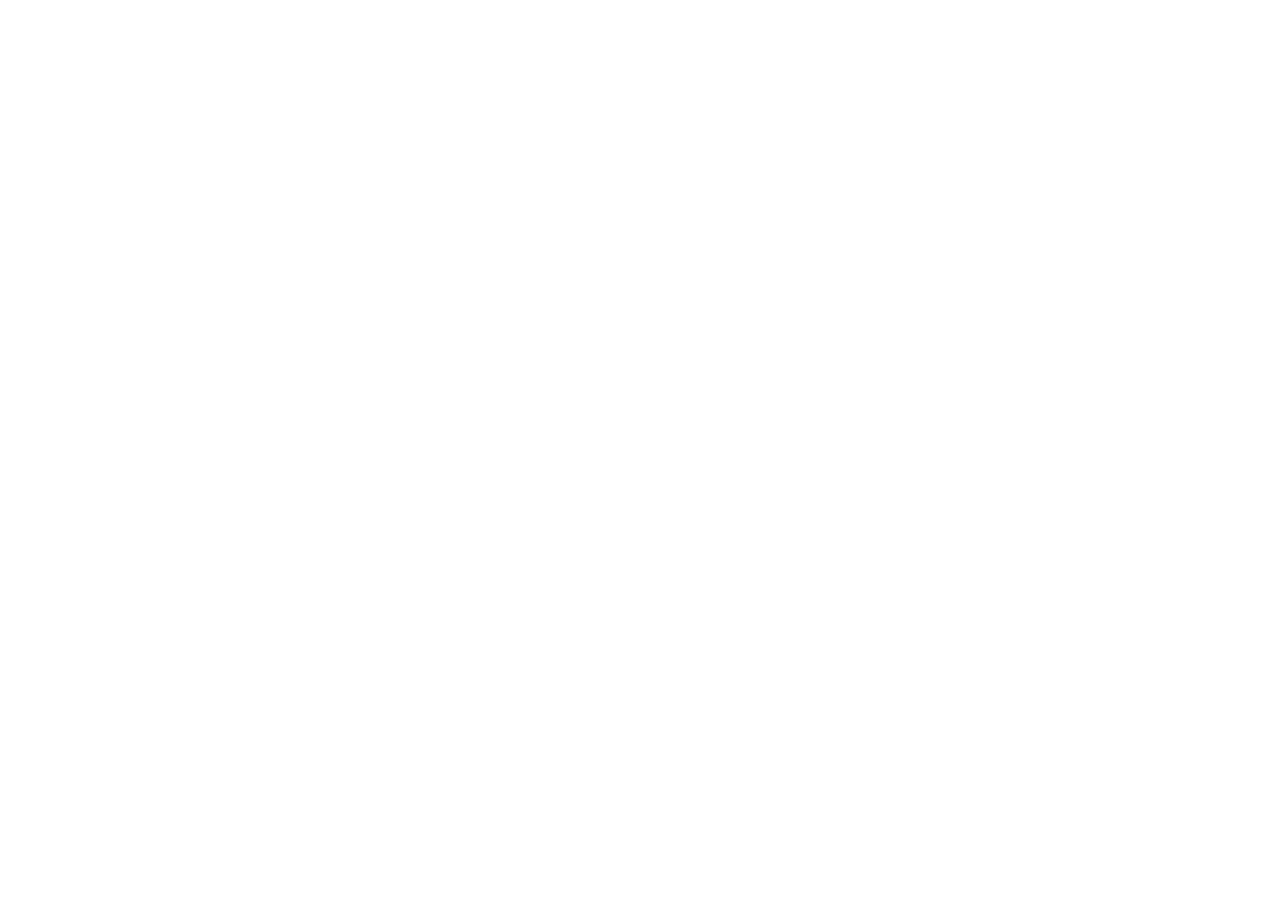
==== commit 9072fd5d: "create index.html" ====
--- a/index.html
+++ b/index.html
@@ -1,594 +1,10 @@
 <!DOCTYPE html>
 <html lang="en">
   <head>
-    <meta charset="utf-8" />
-    <meta name="viewport" content="width=device-width, initial-scale=1" />
-    <title>Bootstrap-Parador</title>
-    <link rel="stylesheet" href="https://cdnjs.cloudflare.com/ajax/libs/OwlCarousel2/2.3.4/assets/owl.carousel.min.css" />
-    <link rel="stylesheet"
-    href="https://cdn.jsdelivr.net/npm/bootstrap@5.2.0-beta1/dist/css/bootstrap.min.css"
-    />
-    <script
-    src="https://kit.fontawesome.com/0ca367f40a.js"
-    crossorigin="anonymous"
-    prefetch 
-    ></script>
-    <link rel="stylesheet" href="css/style.css" />
+    <meta charset="UTF-8" />
+    <meta http-equiv="X-UA-Compatible" content="IE=edge" />
+    <meta name="viewport" content="width=device-width, initial-scale=1.0" />
+    <title>Document</title>
   </head>
-  <body>
-    <section class="top border-bottom">
-      <div class="d-flex flex-row justify-content-between align-items-center">
-        <div class="top-left">
-          <ul class="mb-0">
-            <li class="border-end border-white">
-              <i class="fas fa-envelope"></i> parador@gmail.com
-            </li>
-            <li class="border-end border-light">
-              <i class="fas fa-phone-alt"></i> +888 (123) 869523
-            </li>
-            <li>
-              <i class="fa fa-map-marker-alt"></i> New York – 1075 Firs Avenue
-            </li>
-          </ul>
-        </div>
-        <div class="top-right">
-          <ul class="mb-0">
-            <li class="border-end border-light">
-              English <i class="fas fa-chevron-down"></i>
-            </li>
-            <a href="#"
-              ><li><i class="fab fa-facebook-f"></i></li
-            ></a>
-            <a href="#"
-              ><li><i class="fab fa-twitter"></i></li
-            ></a>
-            <a href="#"
-              ><li><i class="fab fa-linkedin-in"></i></li
-            ></a>
-            <a href="#"
-              ><li><i class="fab fa-instagram"></i></li
-            ></a>
-            <a href="#"
-              ><li><i class="fab fa-pinterest-p"></i></li
-            ></a>
-            <a href="#"
-              ><li><i class="fab fa-youtube"></i></li
-            ></a>
-          </ul>
-        </div>
-      </div>
-      <!-- <div class="cart">
-        <a href="#" class="btn"><i class="fa fa-times"></i></a>
-      </div> -->
-    </section>
-
-
-    <nav class="navbar navbar-expand-lg navbar-dark py-3">
-      <div class="container-fluid">
-          <button
-            class="navbar-toggler"
-            type="button"
-            data-bs-toggle="collapse"
-            data-bs-target="#navbarSupportedContent"
-            aria-controls="navbarSupportedContent"
-            aria-expanded="false"
-            aria-label="Toggle navigation"
-          >
-            <span class="navbar-toggler-icon"></span>
-          </button>
-          <a class="navbar-brand pt-3" href="#"
-            ><img src="img/logo.png" alt="logo"
-            /></a>
-          <div class="collapse navbar-collapse" id="navbarSupportedContent">
-            <ul class="navbar-nav ms-auto mb-2 mb-lg-0 align-items-center fw-bolder">
-              <li class="nav-item">
-                <a class="nav-link" aria-current="page" href="#">Home</a>
-                <div class="dropdown-nav">
-                  <ul>
-                    <li><a href="#">Home style 1</a></li>
-                    <li><a href="#">Home style 2</a></li>
-                    <li><a href="#">Home style 3</a></li>
-                  </ul>
-                </div>
-              </li>
-              <li class="nav-item">
-                <a class="nav-link" href="#">About</a>
-              </li>
-              <li class="nav-item">
-                <a class="nav-link" href="#">Room</a>
-                <div class="dropdown-nav">
-                  <ul>
-                    <li><a href="#">Room style 1</a></li>
-                    <li><a href="#">Room style 2</a></li>
-                    <li><a href="#">Room style 3</a></li>
-                  </ul>
-                </div>
-              </li>
-              <li class="nav-item">
-                <a class="nav-link" href="#">Destination</a>
-                <div class="dropdown-nav">
-                  <ul>
-                    <li><a href="#">Destination</a></li>
-                    <li><a href="#">Destination Single</a></li>
-                  </ul>
-                </div>
-              </li>
-              <li class="nav-item">
-                <a class="nav-link" href="#">Blog</a>
-                <div class="dropdown-nav">
-                  <ul>
-                    <li><a href="#">Blog 1</a></li>
-                    <li><a href="#">Blog 2</a></li>
-                    <li><a href="#">Blog 3</a></li>
-                    <li><a href="#">Blog 4</a></li>
-                  </ul>
-                </div>
-              </li>
-              <li class="nav-item">
-                <a class="nav-link" href="#">Pages</a>
-              </li>
-              <li class="nav-item">
-                <a class="nav-link" href="#">Contact</a>
-              </li>
-            </ul>
-          </div>
-          <ul class="navbar-nav">
-            <li class="nav-item search-container mx-1">
-              <div class="icons search"></div>
-              <div class="search-box px-3 py-3 rounded-3">
-                <div class="input-group mb-3">
-                  <input type="text" class="form-control" placeholder="Search here..." aria-label="Recipient's username" aria-describedby="button-addon2">
-                  <i class="fa fa-search"></i>
-                  </div>
-              </div>
-            </li>
-            <li class="icons nav-item mx-1 "><i class="fa fa-shopping-cart"></i><span>0</span></li>
-          </ul>
-        </div>
-        <div class="cart">
-          <span class="close"><i class="fa fa-close"></i></span>
-          <img src="http://parador-react.wpocean.com/static/media/hotel.1b0f8d3f62b42c6ca8e5.png" alt="" srcset="">
-          <div class="summary">
-            <p>Subtotal: <span>$0</span></p>
-            <button class="btn btn-secondary w-100 disabled">Checkout</button>
-            <button class="btn btn-danger w-100">View Cart</button>
-          </div>
-        </div>
-    </nav>
-
-    <section class="main-banner">
-      <div class="content w-100">
-        <h1 class="w-50 ms-5 ps-5"><strong> Find Your Perfect Place To Stay</strong></h1>
-        <div class="ms-5"><button class="b ms-5 mt-5 px-5 py-3 rounded-2">Book Now</button></div>
-      </div>
-    </section>
-
-    <section class="capsule container m-auto">
-      <div class="input-group mb-3">
-        <div class="booking d-flex gap-3 align-items-center rounded-left">
-          <input type="date" class="border-end border-dark" value="2022-02-10" name="" id="">
-          <input type="date" class="border-end border-dark" value="2022-02-11" name="" id="">
-          <div>
-            <i class="fa fa-user"></i> 0 Adults &#9679; 0 Children &#9679; 0 Room
-          </div>
-        </div>
-        <button class="btn rounded-right shadow px-5" type="button">Check Availability</button>
-      </div>
-    </section>
-
-    <section class="popular py-5 py-md-0">
-      <div class="container ms-auto my-5">
-      <h2 class="text-center pt-4">Our Most Populer Room</h2>
-      <p class="text-center w-50 m-auto py-3">It is a long established fact that a reader will be distracted by the readable content of a page.</p>
-      <div class="row">
-        <div class="col-lg-4 col-md-6 col-xs-1">
-          <div class="imgBx rounded-4">
-            <img src="img/room1.jpg" alt="room1" class="img-fluid rounded-4">
-          </div>
-          <h4 class="pt-5 pt-md-4">Deluxe Contrast Room</h4>
-          <p class="text-muted pt-3 pt-md-2"><i class="fas fa-expand-arrows-alt"></i>&nbsp; 52 sqm&nbsp;&nbsp;&nbsp;<i class="fa fa-bed"></i>&nbsp; 2 Bed &nbsp;&nbsp;<i class="fa fa-bath"></i> &nbsp; 1 Bathroom</p>
-          <p class="pt-4 py-md-2"><span><strong>$200</strong></span> / Night</p>
-        </div>
-        <div class="col-lg-4 col-md-6">
-          <div class="imgBx rounded-4">
-            <img src="img/room2.jpg" alt="room2" class="img-fluid rounded-4">
-          </div>
-          <h4 class="pt-5 pt-md-4">Luxery Twin Room</h4>
-          <p class="text-muted pt-3 pt-md-2"><i class="fas fa-expand-arrows-alt"></i>&nbsp; 52 sqm&nbsp;&nbsp;&nbsp;<i class="fa fa-bed"></i>&nbsp; 2 Bed &nbsp;&nbsp;<i class="fa fa-bath"></i> &nbsp; 1 Bathroom</p>
-          <p class="pt-4 py-md-2"><span><strong>$250</strong></span> / Night</p>
-        </div>
-        <div class="col-lg-4 col-md-6">
-          <div class="imgBx rounded-4">
-            <img src="img/room3.jpg" alt="room3" class="img-fluid rounded-4">
-          </div>
-          <h4 class="pt-5 pt-md-4">Single Contrast Room</h4>
-          <p class="text-muted pt-3 pt-md-2"><i class="fas fa-expand-arrows-alt"></i>&nbsp; 52 sqm&nbsp;&nbsp;&nbsp;<i class="fa fa-bed"></i>&nbsp; 2 Bed &nbsp;&nbsp;<i class="fa fa-bath"></i> &nbsp; 1 Bathroom</p>
-          <p class="pt-4 py-md-2"><span><strong>$230</strong></span> / Night</p>
-        </div>
-      </div>
-    </div>
-    </section>
-
-    <section class="banner">
-      <div class="container-fluid lh-lg ps-3">
-        <p class="ex pt-4">EXCLUSIVE OFFER</p>
-        <h3 class="fw-bolder pb-2">Enjoy Your Dream Vacation In switzerland</h3>
-        <div class="d-flex py-3">
-          <div class="pe-3 border-end">
-          <p class="border-right fw-semibold">2 Days / 3 Night</p>
-          <p class="mt-2"><i class="fas fa-star"></i> <i class="fas fa-star"></i> <i class="fas fa-star"></i> <i class="fas fa-star"></i> <i class="far fa-star"> </i></p>
-          </div>
-          <div class="ps-3">
-          <p class="text-muted"> Only</p>
-          <p class="fs-4 fw-semibold"><span>$2500</span></p>
-          </div>
-          <div><button class="b ms-4 mt-2 px-5 py-2 rounded-2">Book Now</button></div>
-      </div>
-    </section>
-
-    <section class="counter mt-5">
-      <div class="row container m-auto text-center py-5">
-        <div class="col-md-3 col-6 border-end border-5">
-          <strong><h1>302+</h1></strong>
-          <p>Room & Suites</p>
-        </div>
-        <div class="col-md-3 col-6 border-end border-5">
-          <strong><h1>25</h1></strong>
-          <p>Restaurant</p>
-        </div>
-        <div class="col-md-3 col-6 border-end border-5">
-          <strong><h1>510+</h1></strong>
-          <p>Exceptional Food</p>
-        </div>
-        <div class="col-md-3 col-6">
-          <strong><h1>35</h1></strong>
-          <p>Destination</p>
-        </div>
-      </div>
-    </section>
-
-    <section class="destination py-5 mb-5">
-      <div class="row container m-auto py-5">
-        <div class="col-lg-6 col-md-8">
-          <h2>Our Most Populer Destination</h2>
-          <p>It is a long established fact that a reader will be distracted by the readable content of a page.</p>
-        </div>
-        <div class="col-lg-3 d-md-none d-lg-block"></div>
-        <div class="col-lg-3 col-md-4 pt-4"><button class="bttn px-5 py-2 py-md-1 rounded-2">View All</button></div>
-      </div>
-      <div class="row container m-auto mb-5">
-        <div class="col-lg-4 col-md-6">
-          <div class="card shadow rounded-4" style="width: 23rem; ">
-            <div class="imgBox">
-            <img src="img/destination1.jpg" class="card-img-top" alt="destination1">
-            </div>
-            <div class="card-body ps-3">
-              <p class="card-text py-3 py-md-2">Vietnam Sea Beach</p>
-              <h3>Luxery Hotel and Resort</h3>
-              <p class="py-3 icon"><span class="border-end pe-3">$200 Per Night</span> &nbsp;&nbsp;<span><i class="fas fa-star"></i> <i class="fas fa-star"></i> <i class="fas fa-star"></i> <i class="fas fa-star"></i> <i class="far fa-star"> </i> &nbsp;&nbsp;4.5</p>
-            </div>
-          </div>
-        </div>
-        <div class="col-lg-4 col-md-6">
-          <div class="card shadow rounded-4" style="width: 23rem; ">
-            <div class="imgBox">
-            <img src="img/destination2.jpg" class="card-img-top" alt="destination2">
-            </div>
-            <div class="card-body ps-3">
-              <p class="card-text py-3 py-md-2">Paris, France</p>
-              <h3>The Paris Grand Palace</h3>
-              <p class="py-3 icon"><span class="border-end pe-3">$200 Per Night</span> &nbsp;&nbsp;<span><i class="fas fa-star"></i> <i class="fas fa-star"></i> <i class="fas fa-star"></i> <i class="fas fa-star"></i> <i class="far fa-star"> </i> &nbsp;&nbsp;4.5</p>
-            </div>
-          </div>
-        </div>
-        <div class="col-lg-4 col-md-6">
-          <div class="card shadow rounded-4" style="width: 23rem; ">
-            <div class="imgBox">
-            <img src="img/destination3.jpg" class="card-img-top" alt="destination3">
-            </div>
-            <div class="card-body ps-3">
-              <p class="card-text py-3 py-md-2">Vaadhoo, Maldives</p>
-              <h3>Sea Of Stars Resident</h3>
-              <p class="py-3 icon"><span class="border-end pe-3">$200 Per Night</span> &nbsp;&nbsp;<span><i class="fas fa-star"></i> <i class="fas fa-star"></i> <i class="fas fa-star"></i> <i class="fas fa-star"></i> <i class="far fa-star"> </i> &nbsp;&nbsp;4.5</p>
-            </div>
-          </div>
-        </div>
-      </div>
-    </section>
-
-    <section class="owl-carousel">
-      <div>
-        <img src="img/owl1.jpg" alt="carousel-img">
-        <div class="inside">
-          <i class="fa fa-dumbbell"></i>
-          <p>Exercise Space</p>
-        </div>
-      </div>
-      <div>
-        <img src="img/owl2.jpg" alt="carousel-img">
-        <div class="inside">
-          <i class="fa fa-mug-hot"></i>
-          <p>Breakfast</p>
-        </div>
-      </div>
-      <div>
-        <img src="img/owl.3.jpg" alt="carousel-img">
-        <div class="inside">
-          <i class="fas fa-utensils"></i>
-          <p>Delicious Food</p>
-        </div>
-      </div>
-      <div>
-        <img src="img/owl4.jpg" alt="carousel-img">
-        <div class="inside">
-          <i class="fas fa-hot-tub"></i>
-          <p>Spa Salon</p>
-        </div>
-      </div>
-      <div>
-        <img src="img/owl5.jpg" alt="carousel-img">
-        <div class="inside">
-          <i class="fas fa-wifi"></i>
-          <p>Free Wifi</p>
-        </div>
-      </div>
-      <div>
-        <img src="img/owl6.jpg" alt="carousel-img">
-        <div class="inside">
-          <i class="fas fa-swimmer"></i>
-          <p>Swimming Pool</p>
-        </div>
-      </div>
-      <div>
-        <img src="img/owl.7.jpg" alt="carousel-img">
-        <div class="inside">
-          <i class="fas fa-parking"></i>
-          <p>Parking Area</p>
-        </div>
-      </div>
-    </section>
-    
-    <section class="packages py-5 mb-5">
-      <div class="container m-auto">
-      <h2 class="text-center">Our Awesome Packages</h2>
-      <p class="text-center w-50 m-auto py-3">It is a long established fact that a reader will be distracted by the readable content of a page.</p>
-      <div class="row pt-5">
-        <div class="col-lg-4 col-md-6">
-          <div class="card shadow" style="width: 23rem;">
-            <div class="imgBox">
-            <img src="img/package1.jpg" class="card-img-top" alt="package1">
-            </div>
-            <div class="card-body text-center py-4">
-              <p class="card-text">BASIC PACKAGE</p>
-              <p><strong class="fs-1">$250</strong><strong class="fs-5">/Per Night</strong></p>
-            </div>
-          </div>
-          <div class="card shadow border-top-0" style="width: 23rem;">
-            <div class="card-body text-center lh-lg py-4 mb-4">
-              <p class="card-text">Altime Free Wifi</p>
-              <p>2 People Breakfast</p>
-              <p>2 People in Room</p>
-              <p class="mb-4">1 Bed Room</p>
-              <a href="#" class="bttn px-5 py-2 px-md-4 rounded-3">Book Rooms</a>
-            </div>
-          </div>
-        </div>
-        <div class="col-lg-4 col-md-6">
-          <div class="card shadow" style="width: 23rem;">
-            <div class="imgBox">
-            <img src="img/package2.jpg" class="card-img-top" alt="package2">
-            </div>
-            <div class="card-body text-center py-4">
-              <p class="card-text">BASIC PACKAGE</p>
-              <p><strong class="fs-1">$450</strong><strong class="fs-5">/Per Night</strong></p>
-            </div>
-          </div>
-          <div class="card shadow border-top-0" style="width: 23rem;">
-            <div class="card-body text-center lh-lg py-4 mb-4">
-              <p class="card-text">Altime Free Wifi</p>
-              <p>2 People Breakfast</p>
-              <p>2 People in Room</p>
-              <p class="mb-4">1 Bed Room</p>
-              <a href="#" class="bttn px-5 py-2 px-md-4 rounded-3">Book Rooms</a>
-            </div>
-          </div>
-        </div>
-        <div class="col-lg-4 col-md-6">
-          <div class="card shadow" style="width: 23rem;">
-            <div class="imgBox">
-            <img src="img/package3.jpg" class="card-img-top" alt="package3">
-            </div>
-            <div class="card-body text-center py-4">
-              <p class="card-text">BASIC PACKAGE</p>
-              <p><strong class="fs-1">$650</strong><strong class="fs-5">/Per Night</strong></p>
-            </div>
-          </div>
-          <div class="card shadow border-top-0" style="width: 23rem;">
-            <div class="card-body text-center lh-lg py-4 mb-4">
-              <p class="card-text">Altime Free Wifi</p>
-              <p>2 People Breakfast</p>
-              <p>2 People in Room</p>
-              <p class="mb-4">1 Bed Room</p>
-              <a href="#" class="bttn px-5 py-2 px-md-4 rounded-3">Book Rooms</a>
-            </div>
-          </div>
-        </div>
-      </div>
-    </div>
-    </section>
-
-    <section class="latest py-5">
-      <div class="text-center">
-        <h2>Latest News</h2>
-        <p>
-          It is a long established fact that a reader will be distracted by the
-          readable content of a page.
-        </p>
-      </div>
-      <div class="row py-5 container m-auto">
-        <div class="col-lg-4 col-md-6">
-          <div class="img-content">
-            <h3>Things You Must Need to See While You're In Dubai</h3>
-            <p>Lorem ipsum dolor sit amet consectetur adipisicing elit. Esse sint magni harum nihil voluptates, recusandae.</p>
-            <a href="#">Read More...</a>
-          </div>
-          <div class="imgWrapper rounded-5">
-            <img
-              src="img/latest1.jpg"
-              alt="latest1"
-              class="img-fluid rounded-5"
-            />
-          </div>
-        </div>
-        <div class="col-lg-4 col-md-6">
-          <div class="img-content">
-            <h3>Mistakes Every Couple Makes When They Travel Together</h3>
-            <p>Lorem ipsum dolor sit amet consectetur adipisicing elit. Esse sint magni harum nihil voluptates, recusandae.</p>
-            <a href="#">Read More...</a>
-          </div>
-          <div class="imgWrapper rounded-5">
-            <img
-              src="img/latest2.jpg"
-              alt="latest2"
-              class="img-fluid rounded-5"
-            />
-          </div>
-        </div>
-        <div class="col-lg-4 col-md-6">
-          <div class="img-content">
-            <h3>Remember This 10 Things Before Booking Hotel.</h3>
-            <p>Lorem ipsum dolor sit amet consectetur adipisicing elit. Esse sint magni harum nihil voluptates, recusandae.</p>
-            <a href="#">Read More...</a>
-          </div>
-          <div class="imgWrapper rounded-5">
-            <img
-              src="img/latest3.jpg"
-              alt="latest3"
-              class="img-fluid rounded-5"
-            />
-          </div>
-        </div>
-      </div>
-    </section>
-
-    <!-- <section class="fadeOutSlider">
-      <div>
-        <div>Img 1</div>
-        <div>1</div>
-      </div>
-      <div>
-        <div>Img 2</div>
-        <div>2</div>
-      </div>
-      <div>
-        <div>Img 3</div>
-        <div>3</div>
-      </div>
-      <div>
-        <div>Img 4</div>
-        <div>4</div>
-      </div>
-      <div>
-        <div>Img 5</div>
-        <div>5</div>
-      </div>
-    </section> -->
-
-    <section class="subscribe py-lg-5">
-      <div class="text-center py-5">
-        <h2 class="pt-5">Subscribe & Get Special Discount!</h2>
-        <p class="w-50 m-auto pt-3">
-          Don’t Wanna Miss Somethings? Subscribe Right Now And Get The Special
-          Discount And Monthly Newsletter.
-        </p>
-        <div class="input-group w-50 mb-3 m-auto my-5">
-          <input
-            type="text"
-            class="form-control rounded-left shadow"
-            placeholder="Enter Your Email Address..."
-            aria-label="Recipient's username"
-            aria-describedby="button-addon2"
-          />
-          <button
-            class="btn rounded-right shadow px-5"
-            type="button"
-            id="button-addon2"
-          >
-            Subscribe
-          </button>
-        </div>
-      </div>
-    </section>
-
-    <footer class="pt-5">
-      <div class="d-flex gap-5 container m-auto py-5 my-5">
-        <div class="leftmost">
-          <img src="img/logo.png" alt="logo" class="pb-4"/>
-          <p class="w-75">
-            Management consulting includes a broad range of activities, and the
-            many firms and their members often define these practices.
-          </p>
-          <div>
-            <ul>
-              <a href="#"
-                ><li><i class="fab fa-facebook-f"></i></li
-              ></a>
-              <a href="#"
-                ><li><i class="fab fa-twitter"></i></li
-              ></a>
-              <a href="#"
-                ><li><i class="fab fa-instagram"></i></li
-              ></a>
-              <a href="#"
-                ><li><i class="fab fa-google-plus-g"></i></li
-              ></a>
-            </ul>
-          </div>
-        </div>
-        <div>
-          <h4 class="pb-4">SERVICES</h4>
-          <ul>
-            <li>Delicious Food</li>
-            <li>Parking Area</li>
-            <li>Swimming Pool</li>
-            <li>Spa Salon</li>
-            <li>Exercise Space</li>
-          </ul>
-        </div>
-        <div>
-          <h4 class="pb-4">IMPORTANT LINK</h4>
-          <ul>
-            <li><a href="#">About Us</a></li>
-            <li><a href="#">Populer Destinition</a></li>
-            <li><a href="#">Awesome Rooms</a></li>
-            <li><a href="#">Our Services</a></li>
-            <li><a href="#">Pricing Plan</a></li>
-          </ul>
-        </div>
-        <div>
-          <h4 class="pb-4">CONTACT</h4>
-          <ul>
-            <li>
-              <i class="fa fa-map-marker-alt"></i> 7 Green Lake Street
-              Crawfordsville, IN 47933
-            </li>
-            <li><i class="fas fa-phone-alt"></i> +1 800 123 456 789</li>
-            <li><i class="fas fa-paper-plane"></i> parador@gmail.com</li>
-          </ul>
-        </div>
-      </div>
-      <div class="bottom text-center">
-        <p>Copyright © 2022 Parador by wpOceans. All Rights Reserved.</p>
-      </div>
-    </footer>
-
-    <section class="arrow">
-      <div class="arr"><a href="#"><i class="fas fa-arrow-up"></i></a></div>
-    </section>
-
-    <script src="https://cdnjs.cloudflare.com/ajax/libs/jquery/3.6.0/jquery.min.js"></script>
-    <script src="https://cdnjs.cloudflare.com/ajax/libs/OwlCarousel2/2.3.4/owl.carousel.min.js"></script>
-    <script src="https://cdn.jsdelivr.net/npm/bootstrap@5.2.0-beta1/dist/js/bootstrap.bundle.min.js"></script>
-    <script src="js/main.js"></script>
-  </body>
+  <body></body>
 </html>
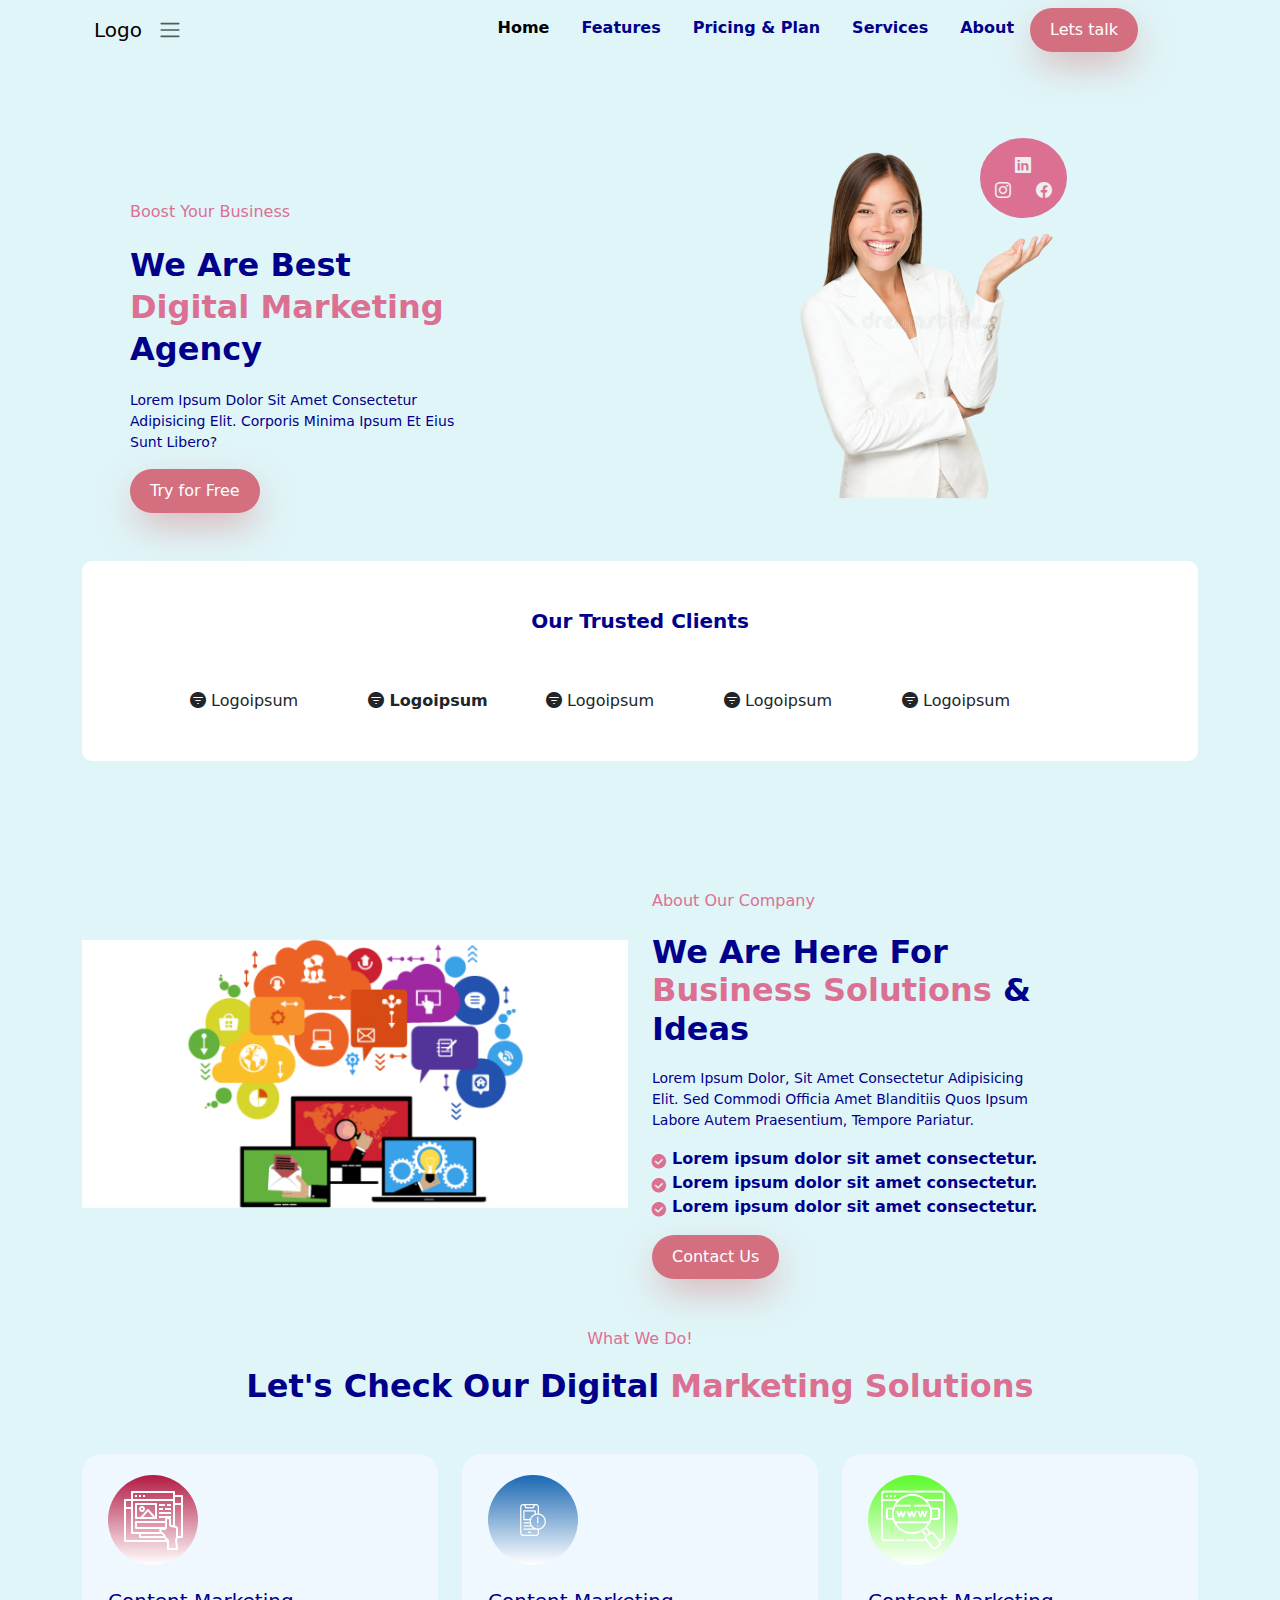
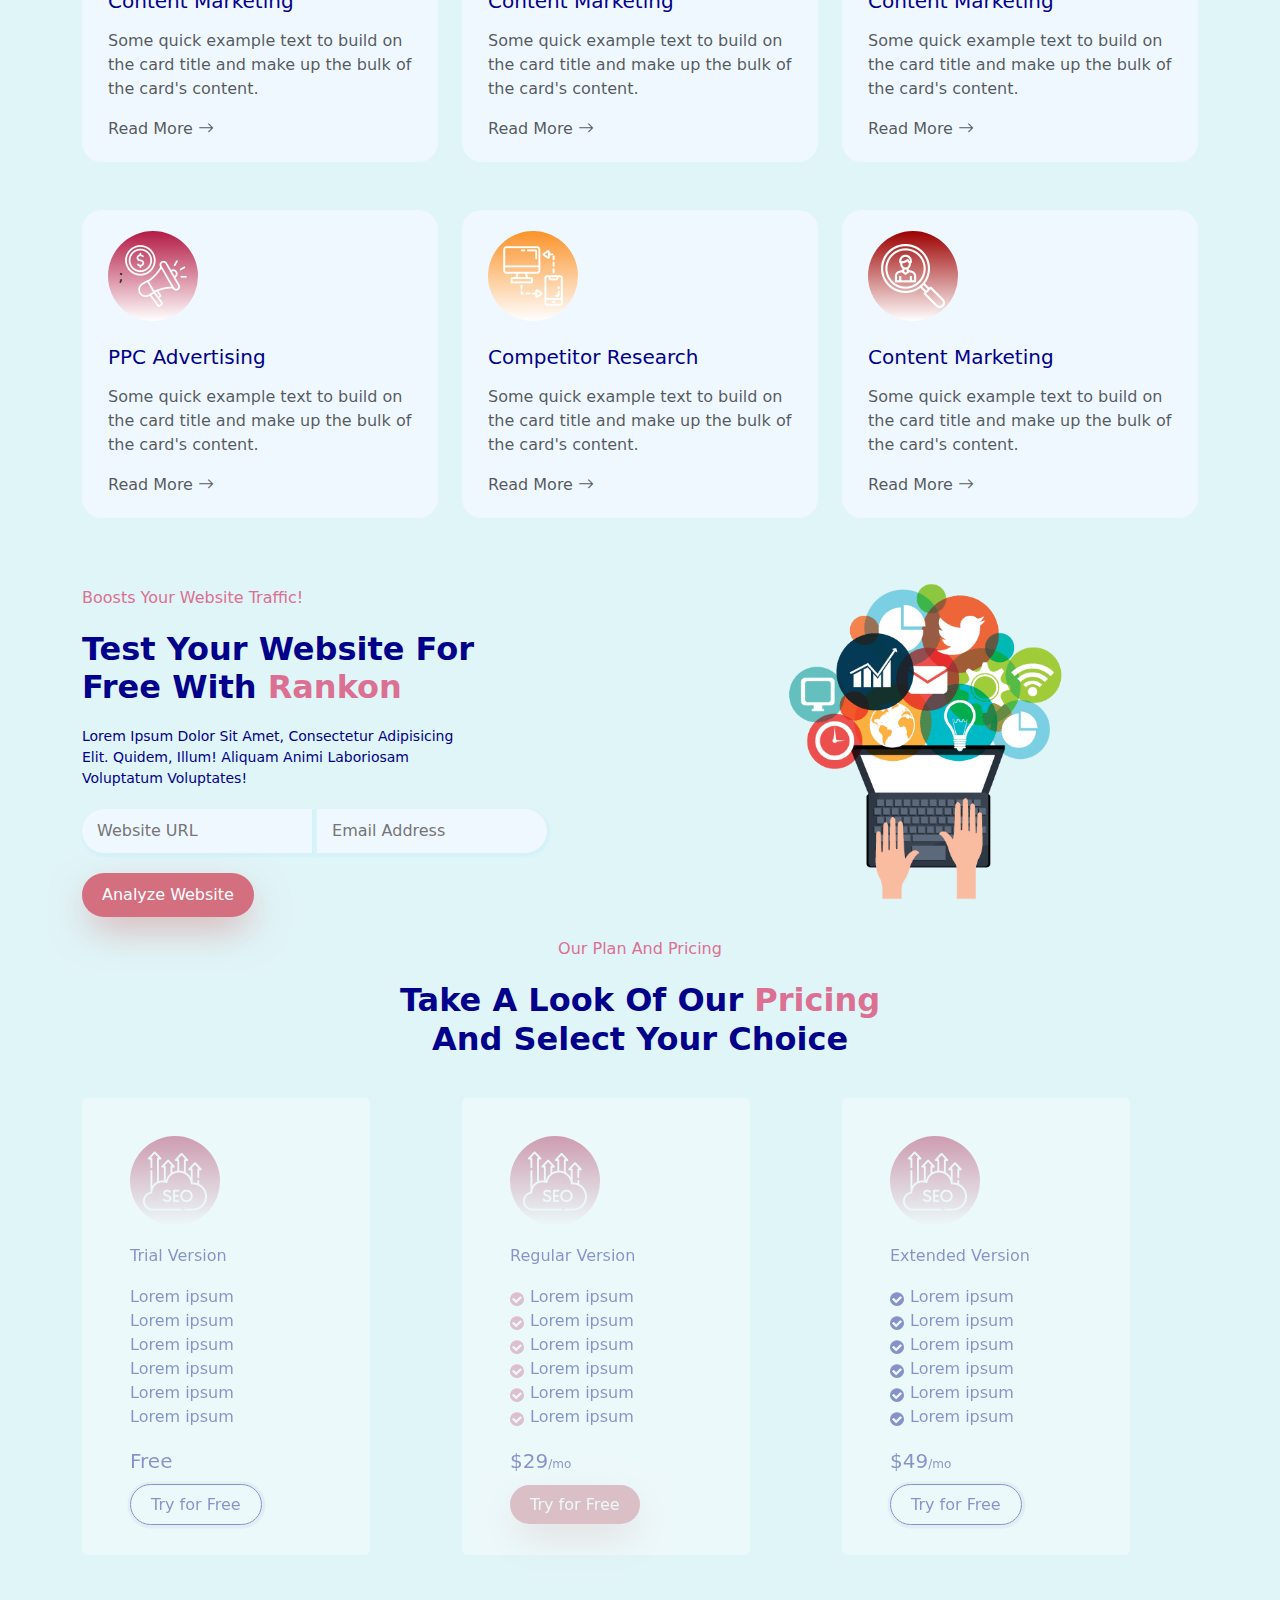
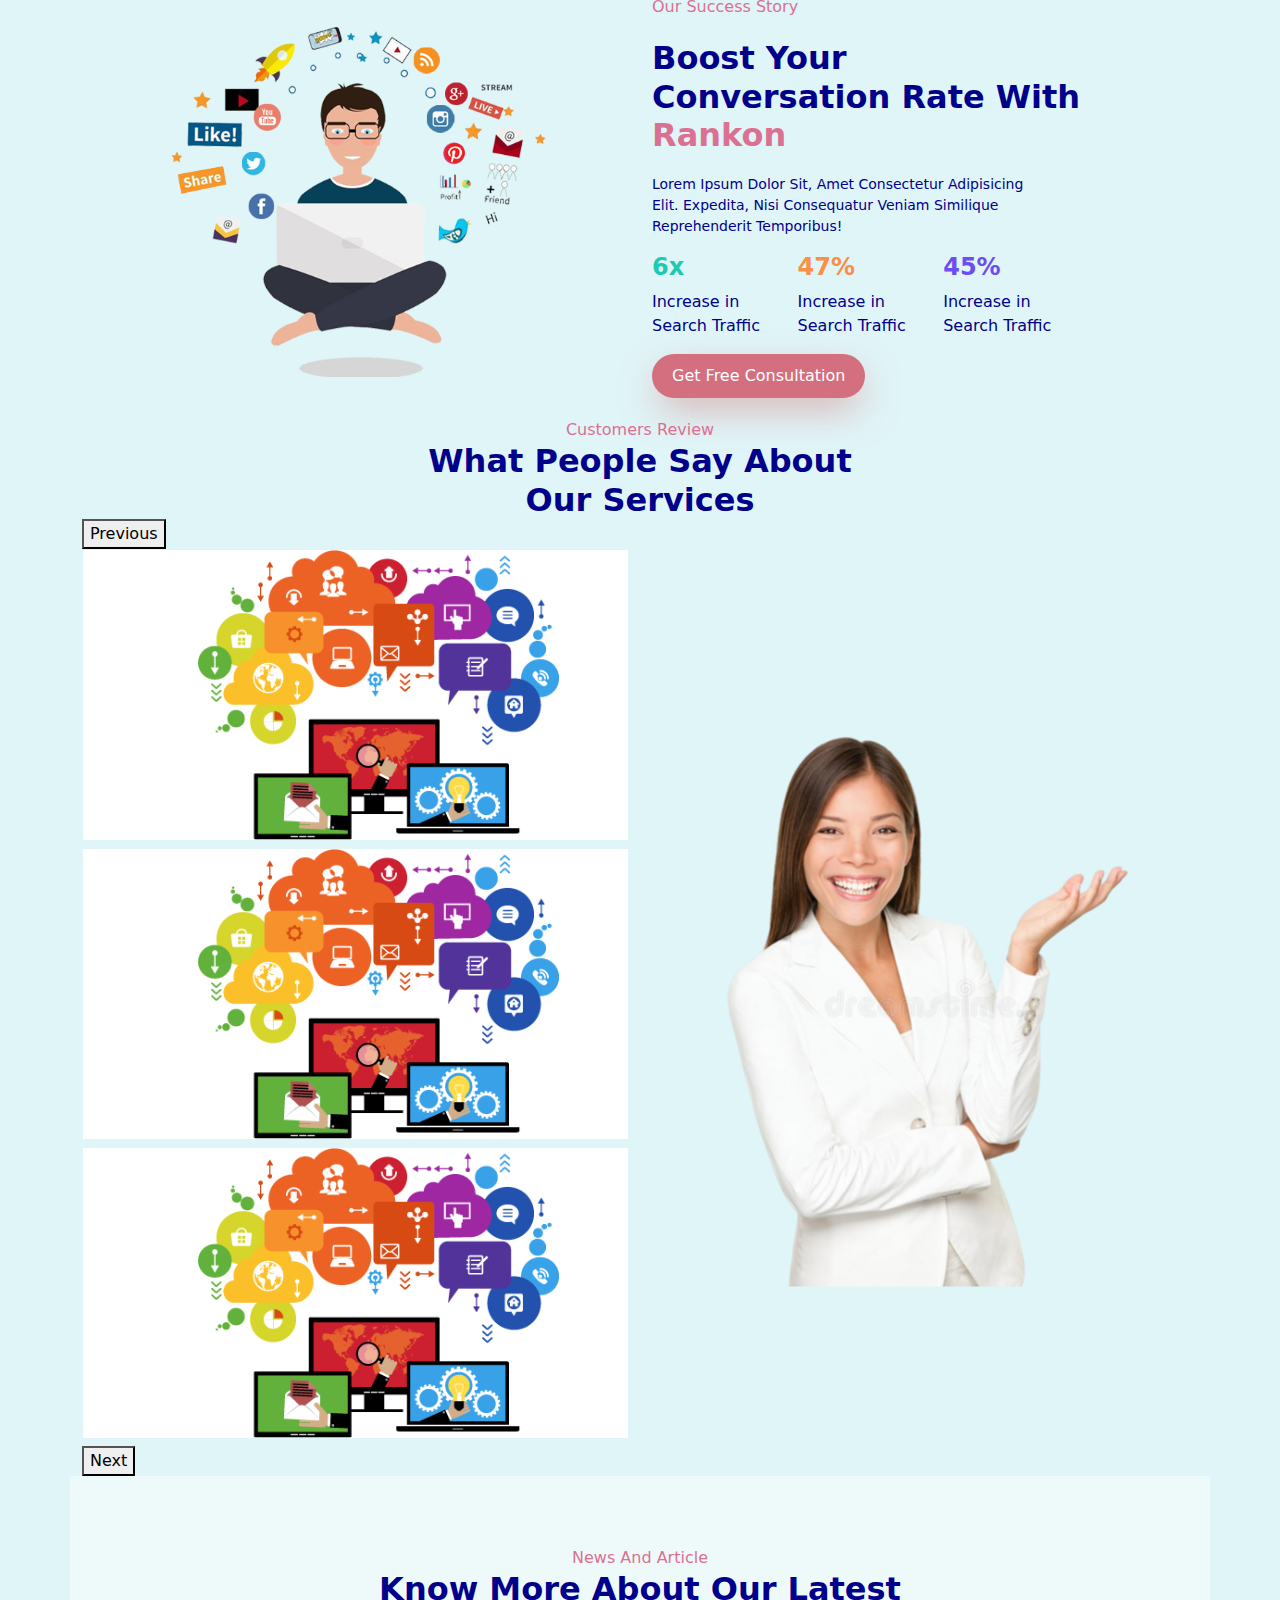
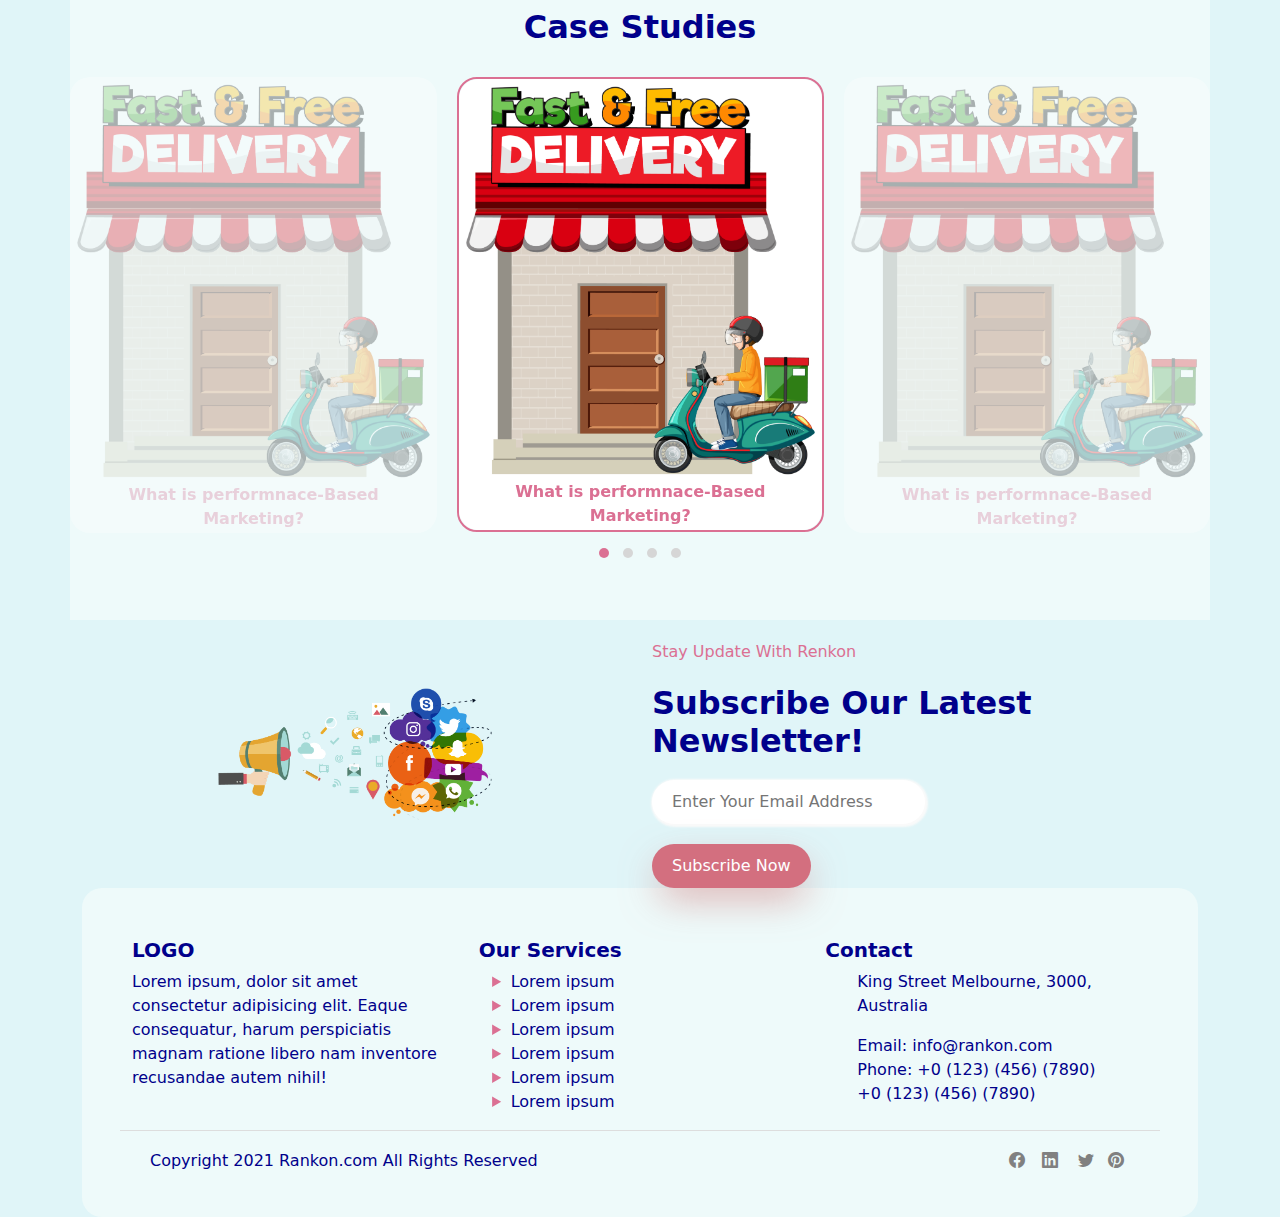
==== commit 647a6f7f: "Added proiect-2" ====
--- a/index.html
+++ b/index.html
@@ -1,10 +1,567 @@
 <!DOCTYPE html>
 <html lang="en">
   <head>
-    <meta charset="UTF-8" />
-    <meta http-equiv="X-UA-Compatible" content="IE=edge" />
-    <meta name="viewport" content="width=device-width, initial-scale=1.0" />
-    <title>Document</title>
+    <meta charset="utf-8" />
+    <meta name="viewport" content="width=device-width, initial-scale=1" />
+    <title>Bootstrap demo</title>
+    <link
+      href="https://cdn.jsdelivr.net/npm/bootstrap@5.2.0/dist/css/bootstrap.min.css"
+      rel="stylesheet"
+    />
+    <link rel="stylesheet" href="https://cdnjs.cloudflare.com/ajax/libs/font-awesome/4.7.0/css/font-awesome.min.css" integrity="sha512-SfTiTlX6kk+qitfevl/7LibUOeJWlt9rbyDn92a1DqWOw9vWG2MFoays0sgObmWazO5BQPiFucnnEAjpAB+/Sw=="
+     crossorigin="anonymous" referrerpolicy="no-referrer" />    
+     <link rel="stylesheet" href="https://cdnjs.cloudflare.com/ajax/libs/OwlCarousel2/2.3.4/assets/owl.carousel.min.css">
+     <link rel="stylesheet" href="https://cdnjs.cloudflare.com/ajax/libs/OwlCarousel2/2.3.4/assets/owl.theme.default.min.css" integrity="sha512-sMXtMNL1zRzolHYKEujM2AqCLUR9F2C4/05cdbxjjLSRvMQIciEPCQZo++nk7go3BtSuK9kfa/s+a4f4i5pLkw==" crossorigin="anonymous" referrerpolicy="no-referrer" />
+     <!-- <link rel="stylesheet" href="https://cdnjs.cloudflare.com/ajax/libs/slick-carousel/1.8.1/slick-theme.min.css"> -->
+     <link rel="stylesheet" href="css/slick.css">
+     <!-- <link rel="stylesheet" href="css/slick-theme.css"> -->
+     <link
+    rel="stylesheet"
+    href="https://cdn.jsdelivr.net/npm/bootstrap-icons@1.8.3/font/bootstrap-icons.css"
+    />
+    <link rel="stylesheet" href="css/style.css" />
   </head>
-  <body></body>
+  <body>
+    <section class="nav">
+      <div class="container">
+        <nav class="navbar navbar-expand-lg">
+          <div class="container">
+            <a class="navbar-brand" href="#">Logo</a>
+              <span class="navbar-toggler-icon"></span>
+            </button>
+            <div class="collapse navbar-collapse" id="navbarSupportedContent">
+              <ul class="navbar-nav ms-auto mb-2 mb-lg-0 me-5 fw-semibold">
+                <li class="nav-item px-2">
+                  <a class="nav-link active" aria-current="page" href="#">Home</a>
+                </li>
+                <li class="nav-item px-2">
+                  <a class="nav-link" href="#">Features</a>
+                </li>
+                <li class="nav-item px-2">
+                  <a class="nav-link" href="#">Pricing & Plan</a>
+                </li>
+                <li class="nav-item px-2">
+                  <a class="nav-link" href="#">Services</a>
+                </li>
+                <li class="nav-item px-2">
+                  <a class="nav-link" href="#">About</a>
+                </li>
+                <button class="bttn"><a href="#">Lets talk</a></button>
+              </ul>
+            </div>
+          </div>
+        </nav>
+      </div>
+    </section>
+
+    <section class="banner">
+      <div class="container">
+        <div class="row">
+          <div class="col-lg-6 space">
+            <div class="head-sub">
+              <span>Boost Your Business</span>
+              <h2>We Are Best <br><span>Digital Marketing </span><br>Agency</h2>
+              <p>Lorem ipsum dolor sit amet consectetur adipisicing elit. Corporis minima ipsum et eius sunt libero?</p>
+            </div>
+            <button class="bttn"><a href="#">Try for Free</a></button>
+          </div>
+          <div class="col-lg-6">
+            <div class="imgBox">
+              <div class="iconcircle px-3 py-3">
+                <div class="icons">
+                  <i class="bi bi-facebook fb"></i>
+                  <i class="bi bi-linkedin lk"></i>
+                  <i class="bi bi-instagram insta"></i>
+                </div>
+              </div>
+              <img src="img/person.png" alt="" class="img-fluid w-50">
+            </div>
+          </div>
+        </div>
+        <div class="trusted my-5">
+          <h5 class="text-center pt-5 fw-bold">Our Trusted Clients</h5>
+          <div class="row mx-5 py-5 px-5">
+            <div class="col-lg-2 me-4">
+              <span><i class="bi bi-filter-circle-fill"></i> Logoipsum</span>
+            </div>
+            <div class="col-lg-2 me-4">
+              <span class="fw-bold"
+                ><i class="bi bi-filter-circle-fill"></i> Logoipsum</span
+              >
+            </div>
+            <div class="col-lg-2 me-4">
+              <span><i class="bi bi-filter-circle-fill"></i> Logoipsum</span>
+            </div>
+            <div class="col-lg-2 me-4">
+              <span><i class="bi bi-filter-circle-fill"></i> Logoipsum</span>
+            </div>
+            <div class="col-lg-2">
+              <span><i class="bi bi-filter-circle-fill"></i> Logoipsum</span>
+            </div>
+          </div>
+        </div>
+      </div>
+    </section>
+
+    <section class="about">
+      <div class="container">
+      <div class="row">
+        <div class="col-lg-6">
+          <div class="imgBox"><img src="img/pic1.jpg" alt="" class="img-fluid"></div>
+        </div>
+        <div class="col-lg-6">
+          <div class="head-sub">
+          <span>About Our Company</span>
+          <h2>we are here for <span>business solutions</span> & Ideas</h2>
+          <p>Lorem ipsum dolor, sit amet consectetur adipisicing elit. Sed commodi officia amet blanditiis quos ipsum labore autem praesentium, tempore pariatur.</p>
+          </div>
+          <ul class="fw-semibold tick" style="--col:palevioletred">
+            <li>Lorem ipsum dolor sit amet consectetur.</li>
+            <li>Lorem ipsum dolor sit amet consectetur.</li>
+            <li>Lorem ipsum dolor sit amet consectetur.</li>
+          </ul>
+          <button class="bttn">Contact Us</button>
+        </div>
+      </div>
+      </div>
+    </section>
+
+    <section class="what my-5">
+      <div class="container">
+        <div class="head-sub text-center">
+        <span>What We Do!</span>
+        <h2 class="m-auto my-3">let's check our digital <span>marketing solutions</span></h2>
+        </div>
+        <div class="row my-5">
+          <div class="col-lg-4">
+            <div class="card">
+              <div class="card-body text-start">
+                <div
+                  class="imgBx mb-3"
+                  style="
+                    --clr: linear-gradient(
+                      180deg,
+                      rgba(2, 0, 36, 1) 0%,
+                      rgba(179, 26, 68, 1) 0%,
+                      rgba(255, 255, 255, 1) 100%
+                    );
+                  "
+                >
+                  <img src="img/article.png" alt="" />
+                </div>
+                <h5 class="card-title py-2">Content Marketing</h5>
+                <p class="card-text lh-base text-muted">
+                  Some quick example text to build on the card title and make up
+                  the bulk of the card's content.
+                </p>
+                <a href="#" class="card-link text-muted"
+                  >Read More <i class="bi bi-arrow-right"></i
+                ></a>
+              </div>
+            </div>
+          </div>
+          <div class="col-lg-4">
+            <div class="card">
+              <div class="card-body text-start">
+                <div
+                  class="imgBx mb-3"
+                  style="
+                    --clr: linear-gradient(
+                      180deg,
+                      rgba(2, 0, 36, 1) 0%,
+                      rgba(26, 104, 179, 1) 0%,
+                      rgba(255, 255, 255, 1) 100%
+                    );
+                  "
+                >
+                  <img src="img/social.png" alt="" />
+                </div>
+                <h5 class="card-title py-2">Content Marketing</h5>
+                <p class="card-text lh-base text-muted">
+                  Some quick example text to build on the card title and make up
+                  the bulk of the card's content.
+                </p>
+                <a href="#" class="card-link text-muted"
+                  >Read More <i class="bi bi-arrow-right"></i
+                ></a>
+              </div>
+            </div>
+          </div>
+          <div class="col-lg-4">
+            <div class="card">
+              <div class="card-body text-start">
+                <div
+                  class="imgBx mb-3"
+                  style="
+                    --clr: linear-gradient(
+                      180deg,
+                      rgba(2, 0, 36, 1) 0%,
+                      rgba(92, 251, 42, 1) 0%,
+                      rgba(255, 255, 255, 1) 100%
+                    );
+                  "
+                >
+                  <img src="img/search.png" alt="" />
+                </div>
+                <h5 class="card-title py-2">Content Marketing</h5>
+                <p class="card-text lh-base text-muted">
+                  Some quick example text to build on the card title and make up
+                  the bulk of the card's content.
+                </p>
+                <a href="#" class="card-link text-muted"
+                  >Read More <i class="bi bi-arrow-right"></i
+                ></a>
+              </div>
+            </div>
+          </div>
+        </div>
+        <div class="row my-5">
+          <div class="col-lg-4">
+            <div class="card">
+              <div class="card-body text-start">
+                <div
+                  class="imgBx mb-3"
+                  style="
+                    --clr: linear-gradient(
+                      180deg,
+                      rgba(2, 0, 36, 1) 0%,
+                      rgba(179, 26, 68, 1) 0%,
+                      rgba(255, 255, 255, 1) 100%
+                    );
+                  "
+                >
+                  ;
+                  <img src="img/cost.png" alt="" />
+                </div>
+                <h5 class="card-title py-2">PPC Advertising</h5>
+                <p class="card-text lh-base text-muted">
+                  Some quick example text to build on the card title and make up
+                  the bulk of the card's content.
+                </p>
+                <a href="#" class="card-link text-muted"
+                  >Read More <i class="bi bi-arrow-right"></i
+                ></a>
+              </div>
+            </div>
+          </div>
+          <div class="col-lg-4">
+            <div class="card">
+              <div class="card-body text-start">
+                <div
+                  class="imgBx mb-3"
+                  style="
+                    --clr: linear-gradient(
+                      180deg,
+                      rgba(2, 0, 36, 1) 0%,
+                      rgba(251, 147, 42, 1) 0%,
+                      rgba(255, 255, 255, 1) 100%
+                    );
+                  "
+                >
+                  <img src="img/ppc.png" alt="" />
+                </div>
+                <h5 class="card-title py-2">Competitor Research</h5>
+                <p class="card-text lh-base text-muted">
+                  Some quick example text to build on the card title and make up
+                  the bulk of the card's content.
+                </p>
+                <a href="#" class="card-link text-muted"
+                  >Read More <i class="bi bi-arrow-right"></i
+                ></a>
+              </div>
+            </div>
+          </div>
+          <div class="col-lg-4">
+            <div class="card">
+              <div class="card-body text-start">
+                <div
+                  class="imgBx mb-3"
+                  style="
+                    --clr: linear-gradient(
+                      180deg,
+                      rgba(2, 0, 36, 1) 0%,
+                      rgba(157, 0, 0, 1) 0%,
+                      rgba(255, 255, 255, 1) 100%
+                    );
+                  "
+                >
+                  <img src="img/site.png" alt="" />
+                </div>
+                <h5 class="card-title py-2">Content Marketing</h5>
+                <p class="card-text lh-base text-muted">
+                  Some quick example text to build on the card title and make up
+                  the bulk of the card's content.
+                </p>
+                <a href="#" class="card-link text-muted"
+                  >Read More <i class="bi bi-arrow-right"></i
+                ></a>
+              </div>
+            </div>
+          </div>
+        </div>
+      </div>
+    </section>
+
+    <section class="boost">
+      <div class="container">
+        <div class="row">
+          <div class="col-lg-6">
+            <div class="head-sub">
+              <span>Boosts your website traffic!</span>
+              <h2>test your website for free with <span>rankon</span></h2>
+              <p>Lorem ipsum dolor sit amet, consectetur adipisicing elit. Quidem, illum! Aliquam animi laboriosam voluptatum voluptates!</p>
+            </div>
+            <div class="url-mail">
+              <input type="search" name="" id="url" placeholder="Website URL">
+              <input type="email" name="" id="mail" placeholder="Email Address">
+            </div>
+            <button class="bttn">Analyze Website</button>
+          </div>
+          <div class="col-lg-6">
+            <div class="imgBox"><img src="img/boost.png" alt="" class="img-fluid w-50"></div>
+          </div>
+        </div>
+      </div>
+    </section>
+
+    <section class="plan">
+      <div class="container">
+        <div class="head-sub text-center">
+          <span>our plan and pricing</span>
+          <h2 class="middle">take a look of our <span>pricing</span> and select your choice</h2>
+        </div>
+        <div class="row">
+          <div class="col-lg-4">
+            <div class="card" style="width: 18rem;">
+              <div class="card-body">
+                <div class="imgBx" style="--clr:linear-gradient(180deg,
+                  rgba(2, 0, 36, 1) 0%,
+                  rgba(179, 26, 68, 1) 0%,
+                  rgba(255, 255, 255, 1) 100%
+                  );">
+                 <img src="img/seo.png" alt=""></div>
+                <h6>Trial Version</h6>
+                <ul>
+                <li class="tick" style="--col:palevioletred">Lorem ipsum</li>
+                <li>Lorem ipsum</li>
+                <li class="tick" style="--col:palevioletred">Lorem ipsum</li>
+                <li class="tick" style="--col:palevioletred">Lorem ipsum</li>
+                <li>Lorem ipsum</li>
+                <li class="tick" style="--col:palevioletred">Lorem ipsum</li>
+                </ul>
+                <h5 class="card-title">Free</h5>
+                <a href="#" class="btnn">Try for Free</a>
+              </div>
+            </div>
+          </div>
+          <div class="col-lg-4">
+            <div class="card" style="width: 18rem;">
+              <div class="card-body">
+                <div class="imgBx" style="--clr:linear-gradient(180deg,
+                  rgba(2, 0, 36, 1) 0%,
+                  rgba(179, 26, 68, 1) 0%,
+                  rgba(255, 255, 255, 1) 100%
+                  );">
+                 <img src="img/seo.png" alt=""></div>
+                <h6>Regular Version</h6>
+                <ul class="tick" style="--col:palevioletred;">
+                <li>Lorem ipsum</li>
+                <li>Lorem ipsum</li>
+                <li>Lorem ipsum</li>
+                <li>Lorem ipsum</li>
+                <li>Lorem ipsum</li>
+                <li>Lorem ipsum</li>
+                </ul>
+                <h5 class="card-title">$29<span>/mo</span></h5>
+                <a href="#" class="bttn">Try for Free</a>
+              </div>
+            </div>
+          </div>
+          <div class="col-lg-4">
+            <div class="card" style="width: 18rem;">
+              <div class="card-body">
+                <div class="imgBx" style="--clr:linear-gradient(180deg,
+                  rgba(2, 0, 36, 1) 0%,
+                  rgba(179, 26, 68, 1) 0%,
+                  rgba(255, 255, 255, 1) 100%
+                  );">
+                 <img src="img/seo.png" alt=""></div>
+                <h6>Extended Version</h6>
+                <ul class="tick" style="--col: darkblue;">
+                <li>Lorem ipsum</li>
+                <li>Lorem ipsum</li>
+                <li>Lorem ipsum</li>
+                <li>Lorem ipsum</li>
+                <li>Lorem ipsum</li>
+                <li>Lorem ipsum</li>
+                </ul>
+                <h5 class="card-title">$49<span>/mo</span></h5>
+                <a href="#" class="btnn">Try for Free</a>
+              </div>
+            </div>
+          </div>
+        </div>
+      </div>
+    </section>
+
+    <section class="success">
+      <div class="container">
+        <div class="row">
+          <div class="col-lg-6">
+            <div class="imgBox"><img src="img/success-story.png" alt="img-fluid"></div>
+          </div>
+          <div class="col-lg-6">
+            <div class="head-sub">
+              <span>our success story</span>
+              <h2>boost your conversation rate with <span>rankon</span></h2>
+              <p>Lorem ipsum dolor sit, amet consectetur adipisicing elit. Expedita, nisi consequatur veniam similique reprehenderit temporibus!</p>
+            </div>
+            <div class="row divider">
+              <div class="col-lg-4">
+              <h4 class="six">6x</h4>
+              <p>Increase in Search Traffic</p>
+              </div>
+              <div class="col-lg-4">
+              <h4 class="fortyseven">47%</h4>
+              <p>Increase in Search Traffic</p>
+              </div>
+              <div class="col-lg-4">
+              <h4 class="fortyfive">45%</h4>
+              <p>Increase in Search Traffic</p>
+              </div>
+            </div>
+            <button class="bttn">Get Free Consultation</button>
+          </div>
+        </div>
+      </div>
+    </section>
+
+    <section class="customer-reviews">
+      <div class="container">
+        <div class="head-sub text-center">
+          <span>customers review</span>
+          <h2 class="m-auto">what people say about<br> our services</h2>
+        </div>
+        <div class="row">
+        <div class="col-lg-6">
+          <div class="ss">
+            <div class="ss_items"><img src="img/pic1.jpg" alt=""></div>
+            <div class="ss_items"><img src="img/pic1.jpg" alt=""></div>
+            <div class="ss_items"><img src="img/pic1.jpg" alt=""></div>
+            <div class="ss_items"><img src="img/pic1.jpg" alt=""></div>
+          </div>
+        </div>
+        <div class="col-lg-6">
+          <div class="imgBox"><img src="img/person.png" alt=""></div>
+        </div>
+        </div>
+      </div>
+    </section>
+
+    <section class="news-article">
+      <div class="container bg">
+        <div class="head-sub text-center">
+          <span>news and article</span>
+          <h2 class="m-auto">know more about our latest <br>case studies</h2>
+        </div>
+        <div class="owl-carousel article-carousel owl-theme" id="testimonial">
+          <div class="item ">
+           <div class="slider">
+            <img src="img/slider.jpg" alt="">
+            <p>What is performnace-Based Marketing?</p>
+           </div>
+          </div>
+          <div class="item ">
+            <div class="slider">
+             <img src="img/slider.jpg" alt="">
+             <p>What is performnace-Based Marketing?</p>
+            </div>
+           </div>
+           <div class="item ">
+            <div class="slider">
+             <img src="img/slider.jpg" alt="">
+             <p>What is performnace-Based Marketing?</p>
+            </div>
+           </div>
+           <div class="item ">
+            <div class="slider">
+             <img src="img/slider.jpg" alt="">
+             <p>What is performnace-Based Marketing?</p>
+            </div>
+           </div>
+        </div>
+      </div>
+    </section>
+ 
+    <section class="subscribe">
+      <div class="container">
+        <div class="row">
+          <div class="col-lg-6">
+            <div class="imgBox"><img src="img/pic2.png" alt="" class="img-fluid w-50"></div>
+          </div>
+          <div class="col-lg-6">
+            <div class="head-sub">
+              <span>stay update with renkon</span>
+              <h2>subscribe our latest newsletter!</h2>
+            </div>
+            <input type="email" name="email" id="email" placeholder="Enter Your Email Address"><br>
+            <button class="bttn">Subscribe Now</button>
+          </div>
+        </div>
+      </div>
+    </section>
+
+    <footer>
+      <div class="container">
+        <div class="outer-part">
+          <div class="row">
+            <div class="col-lg-4">
+              <span><h5>LOGO</h5></span>
+              <p>Lorem ipsum, dolor sit amet consectetur adipisicing elit. Eaque consequatur, harum perspiciatis magnam ratione libero nam inventore recusandae autem nihil!</p>
+            </div>
+            <div class="col-lg-4 services">
+              <h5>Our Services</h5>
+              <ul>
+                <li>Lorem ipsum</li>
+                <li>Lorem ipsum</li>
+                <li>Lorem ipsum</li>
+                <li>Lorem ipsum</li>
+                <li>Lorem ipsum</li>
+                <li>Lorem ipsum</li>
+              </ul>
+            </div>
+            <div class="col-lg-4 contact">
+              <h5>Contact</h5>
+              <ul>
+                <li><a href="#"><address>King Street Melbourne, 3000, Australia</address></a></li>
+                <li><a href="mailto:info@rankon.com">Email: info@rankon.com</a></li>
+                <li><a href="tel:+0 (123) (456) (7890)">Phone: +0 (123) (456) (7890)</a></li>
+                <li><a href="#">+0 (123) (456) (7890)</a></li>
+              </ul>
+            </div>
+          </div>
+          <div class="footer-end d-flex justify-content-between">
+            <p>Copyright 2021 Rankon.com All Rights Reserved</p>
+            <div>
+              <ul>
+                <li><a href="#"><i class="bi bi-facebook"></i></a></li>
+                <li><a href="#"><i class="bi bi-linkedin"></i></a></li>
+                <li><a href="#"></a><i class="bi bi-twitter"></i></li>
+                <li><a href="#"><i class="bi bi-pinterest"></i></a></li>
+              </ul>
+            </div>
+          </div>
+        </div>
+        
+      </div>
+    </footer>
+    
+
+    <script src="https://cdnjs.cloudflare.com/ajax/libs/jquery/3.6.0/jquery.min.js"></script>
+    <script src="js/slick.js"></script>
+    <!-- <script src="https://cdnjs.cloudflare.com/ajax/libs/slick-carousel/1.8.1/slick.min.js"></script> -->
+    <script src="https://cdnjs.cloudflare.com/ajax/libs/OwlCarousel2/2.3.4/owl.carousel.min.js"></script>
+    <script src="https://cdn.jsdelivr.net/npm/bootstrap@5.2.0/dist/js/bootstrap.bundle.min.js"></script>
+    <script src="js/main.js"></script>
+  </body>
 </html>
--- a/css/style.css
+++ b/css/style.css
@@ -0,0 +1,338 @@
+@import url("https://cdn.jsdelivr.net/npm/bootstrap-icons@1.9.1/font/bootstrap-icons.css");
+.space {
+  padding-top: 60px;
+  padding-left: 60px;
+}
+.space h2 {
+  line-height: 42px;
+}
+
+.bttn {
+  padding: 10px 20px;
+  border-radius: 30px;
+  color: white;
+  font-weight: 500;
+  background: rgb(211, 111, 127);
+  border: none;
+  box-shadow: 1px 15px 38px -6px rgba(212, 144, 144, 0.75);
+}
+.bttn a {
+  color: white;
+}
+
+.btnn {
+  padding: 10px 20px;
+  border-radius: 30px;
+  background: white;
+  font-weight: 500;
+  border: 1.5px solid darkblue;
+  color: darkblue;
+  box-shadow: 0.5px 0.5px 1px 3px rgb(223, 232, 241);
+}
+
+.head-sub {
+  text-transform: capitalize;
+  margin-top: 20px;
+}
+.head-sub span {
+  color: palevioletred;
+  font-weight: 400;
+}
+.head-sub h2 {
+  margin: 20px 0;
+  color: darkblue;
+  font-weight: 700;
+  width: 80%;
+}
+.head-sub h2 span {
+  font-weight: inherit;
+  color: palevioletred;
+}
+.head-sub .middle {
+  width: 50%;
+  margin: auto;
+  padding: 20px 0 !important;
+}
+.head-sub p {
+  width: 70%;
+  font-size: 14px;
+  color: darkblue;
+}
+
+a {
+  text-decoration: none;
+}
+
+.imgBox {
+  position: relative;
+  height: 100%;
+}
+.imgBox img {
+  position: absolute;
+  top: 50%;
+  left: 50%;
+  transform: translate(-50%, -50%);
+}
+
+.tick li {
+  position: relative;
+  left: 20px;
+  transition: 0.5s;
+}
+.tick li::before {
+  content: "\f058";
+  font-family: "FontAwesome";
+  position: absolute;
+  width: 20px;
+  height: 20px;
+  left: -20px;
+  top: 50%;
+  transform: translateY(-50%);
+  z-index: 2;
+  color: var(--col);
+}
+
+body {
+  background-color: #e0f5f8;
+}
+
+.navbar-nav .nav-link {
+  color: darkblue;
+}
+.navbar-nav .nav-link .active {
+  color: pink !important;
+}
+
+.banner {
+  padding: 60px 0;
+}
+.banner .iconcircle {
+  position: relative;
+  top: 18px;
+  width: 16%;
+  left: 60%;
+  height: 80px;
+  background: palevioletred;
+  border-radius: 50%;
+  color: #eee;
+  z-index: 2;
+}
+.banner .iconcircle .fb {
+  position: absolute;
+  right: 15px;
+  bottom: 15px;
+}
+.banner .iconcircle .insta {
+  position: absolute;
+  left: 15px;
+  bottom: 15px;
+}
+.banner .iconcircle .lk {
+  position: absolute;
+  transform: translateX(120%);
+}
+.banner .trusted {
+  background: white;
+  border-radius: 10px;
+}
+.banner .trusted h5 {
+  color: darkblue;
+}
+
+.about ul {
+  padding-left: 0 !important;
+  color: darkblue;
+  list-style-type: none;
+}
+
+.what .card {
+  background: aliceblue;
+  box-shadow: 3px 3px -1px 5px #ddd;
+  border: none !important;
+  border-radius: 20px;
+  padding: 5px 10px;
+  transition: 0.5s;
+}
+.what .card:hover {
+  background: white;
+  box-shadow: 3px 3px -5px 5px #000;
+}
+.what .card h5 {
+  color: darkblue;
+}
+.what .card .imgBx {
+  width: 90px;
+  height: 90px;
+  background: var(--clr);
+  border-radius: 50%;
+  display: flex;
+  justify-content: center;
+  align-items: center;
+}
+.what .card .imgBx img {
+  filter: invert(1);
+}
+
+.boost .url-mail {
+  margin: 20px 0;
+}
+.boost .url-mail input {
+  padding: 10px 15px;
+  border: 0;
+  outline: 0;
+  background: aliceblue;
+  box-shadow: 1px 2px 2px 2px rgba(205, 239, 250, 0.56);
+}
+.boost .url-mail #url {
+  border-top-left-radius: 50px;
+  border-bottom-left-radius: 50px;
+}
+.boost .url-mail #mail {
+  border-top-right-radius: 50px;
+  border-bottom-right-radius: 50px;
+}
+
+.plan .card {
+  margin: 20px 0;
+  padding: 20px 30px;
+  opacity: 0.4;
+  border: 2px solid transparent;
+}
+.plan .card h5,
+.plan .card h6 {
+  color: darkblue;
+  margin: 20px 0;
+}
+.plan .card h5 span,
+.plan .card h6 span {
+  font-size: 12px;
+}
+.plan .card:hover {
+  transform: scale(1.13);
+  opacity: 1;
+  z-index: 2;
+  border: 2px solid palevioletred;
+  transition: all ease-in-out 0.4s;
+}
+.plan .card ul {
+  list-style-type: none;
+  padding-left: 0px;
+  color: darkblue;
+}
+.plan .card .imgBx {
+  width: 90px;
+  height: 90px;
+  background: var(--clr);
+  border-radius: 50%;
+  display: flex;
+  justify-content: center;
+  align-items: center;
+}
+.plan .card .imgBx img {
+  filter: invert(1);
+}
+
+.success h4 {
+  font-weight: 700;
+}
+.success p {
+  color: darkblue;
+}
+.success .six {
+  color: #1ccab3;
+}
+.success .fortyseven {
+  color: #fb8f46;
+}
+.success .fortyfive {
+  color: #6c4df3;
+}
+.success .divider {
+  width: 80%;
+}
+.success img {
+  height: 380px;
+}
+
+.news-article .bg {
+  background: #eefafa;
+  padding: 50px 0;
+}
+.news-article .owl-carousel {
+  padding-top: 30px;
+}
+.news-article .owl-carousel .owl-item {
+  opacity: 0.3;
+}
+.news-article .owl-carousel .owl-item .slider {
+  background: white;
+  border-radius: 20px;
+  border: 2px solid transparent;
+  transition: all ease-in-out 0.4s;
+}
+.news-article .owl-carousel .owl-item .slider img {
+  border-radius: 20px;
+}
+.news-article .owl-carousel .owl-item .slider p {
+  color: palevioletred;
+  font-weight: 700;
+  width: 80%;
+  margin: auto;
+  text-align: center;
+}
+.news-article .owl-carousel .owl-item.active.center {
+  border-radius: 20px;
+  opacity: 1;
+  border: 2px solid palevioletred;
+}
+.news-article .owl-carousel .owl-dots button.owl-dot.active span {
+  background: palevioletred;
+}
+
+.subscribe input {
+  padding: 10px 20px;
+  width: 50%;
+  border: 0;
+  outline: 0;
+  border-radius: 50px;
+  margin-bottom: 20px;
+  box-shadow: 1px 1px 2px 2px hsl(0deg, 0%, 98%);
+}
+
+footer .outer-part {
+  background: #eefafa;
+  z-index: 2;
+  padding: 50px 50px 10px 50px;
+  border-radius: 20px;
+}
+footer .row {
+  border-bottom: 1px solid #ddd;
+}
+footer h5 {
+  color: darkblue;
+  font-weight: 700;
+}
+footer ul li,
+footer a,
+footer p {
+  color: darkblue;
+}
+footer .services ul li {
+  list-style-type: disclosure-closed;
+}
+footer .services ul li::marker {
+  color: palevioletred;
+}
+footer .contact ul li {
+  list-style-type: none;
+}
+footer .footer-end {
+  padding: 18px;
+}
+footer .footer-end ul li,
+footer .footer-end a {
+  list-style-type: none;
+  display: inline;
+  color: gray;
+  padding: 0 3px;
+}/*# sourceMappingURL=style.css.map */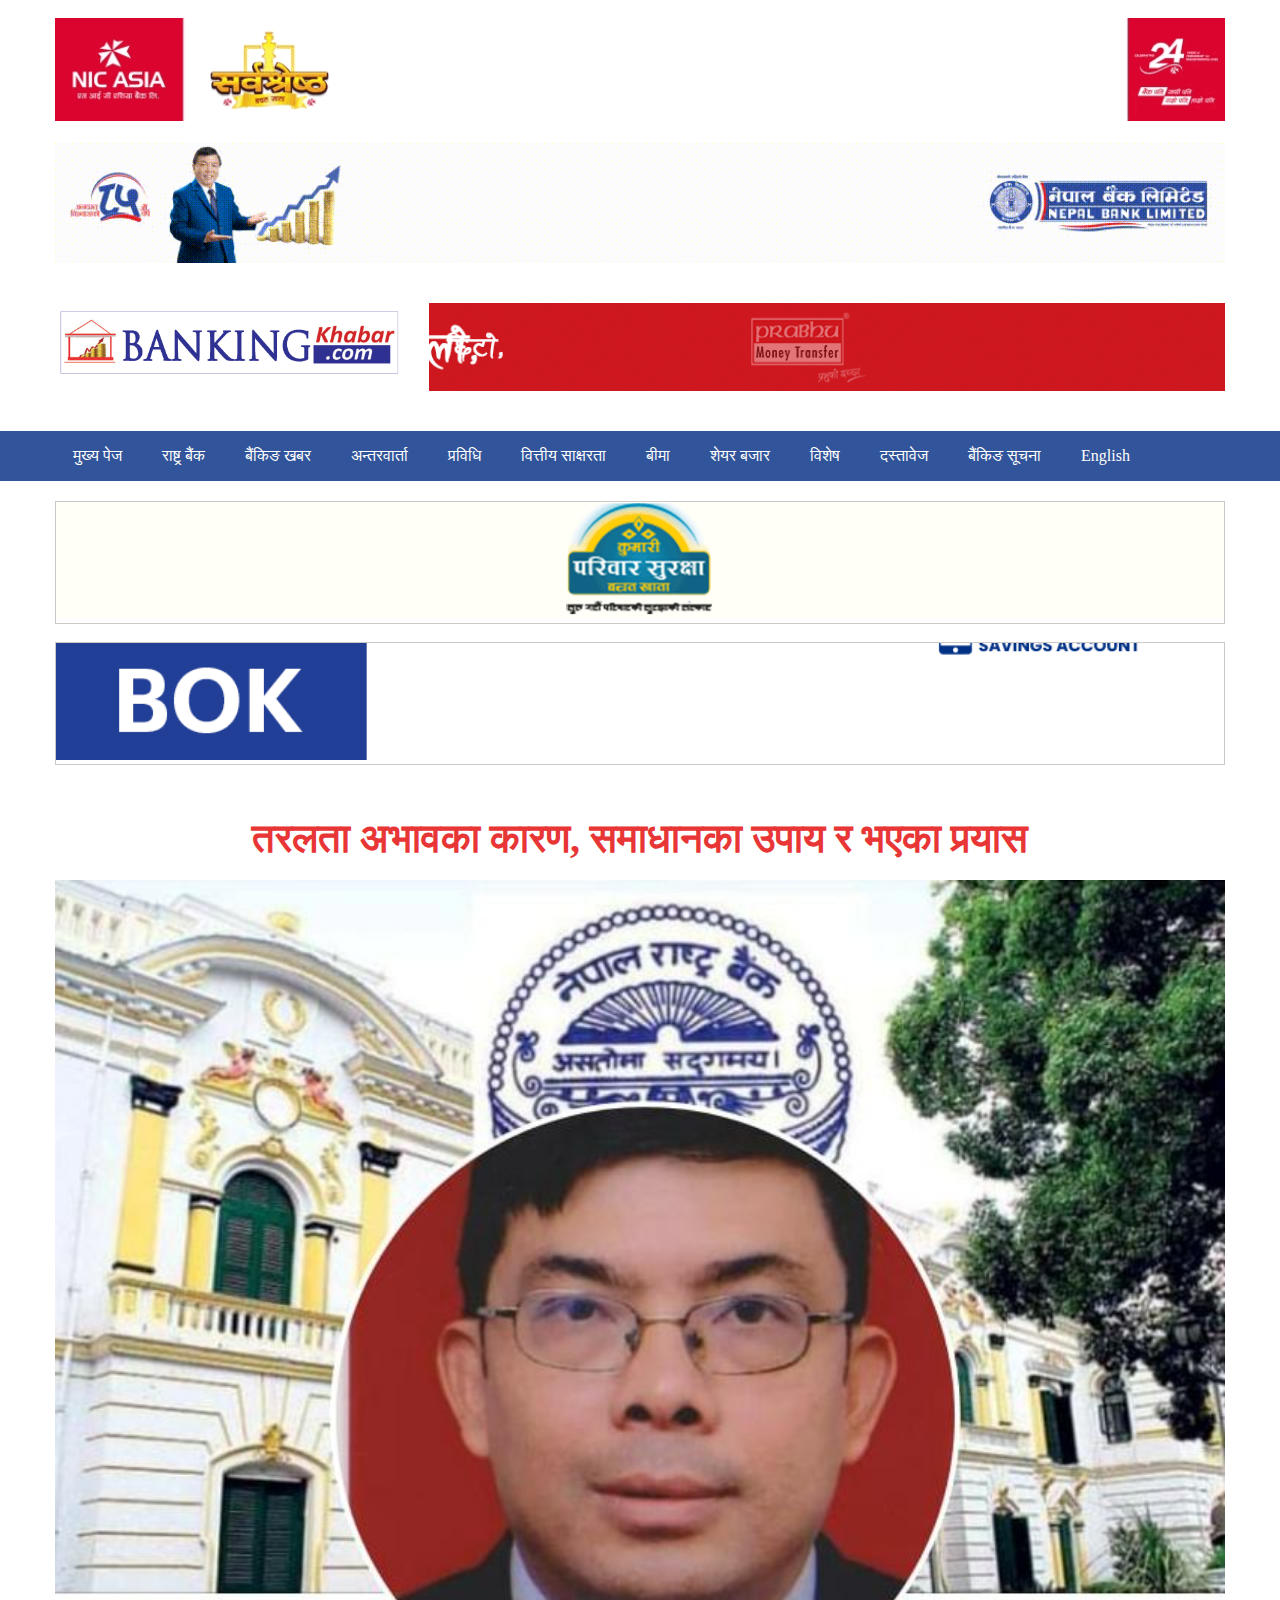
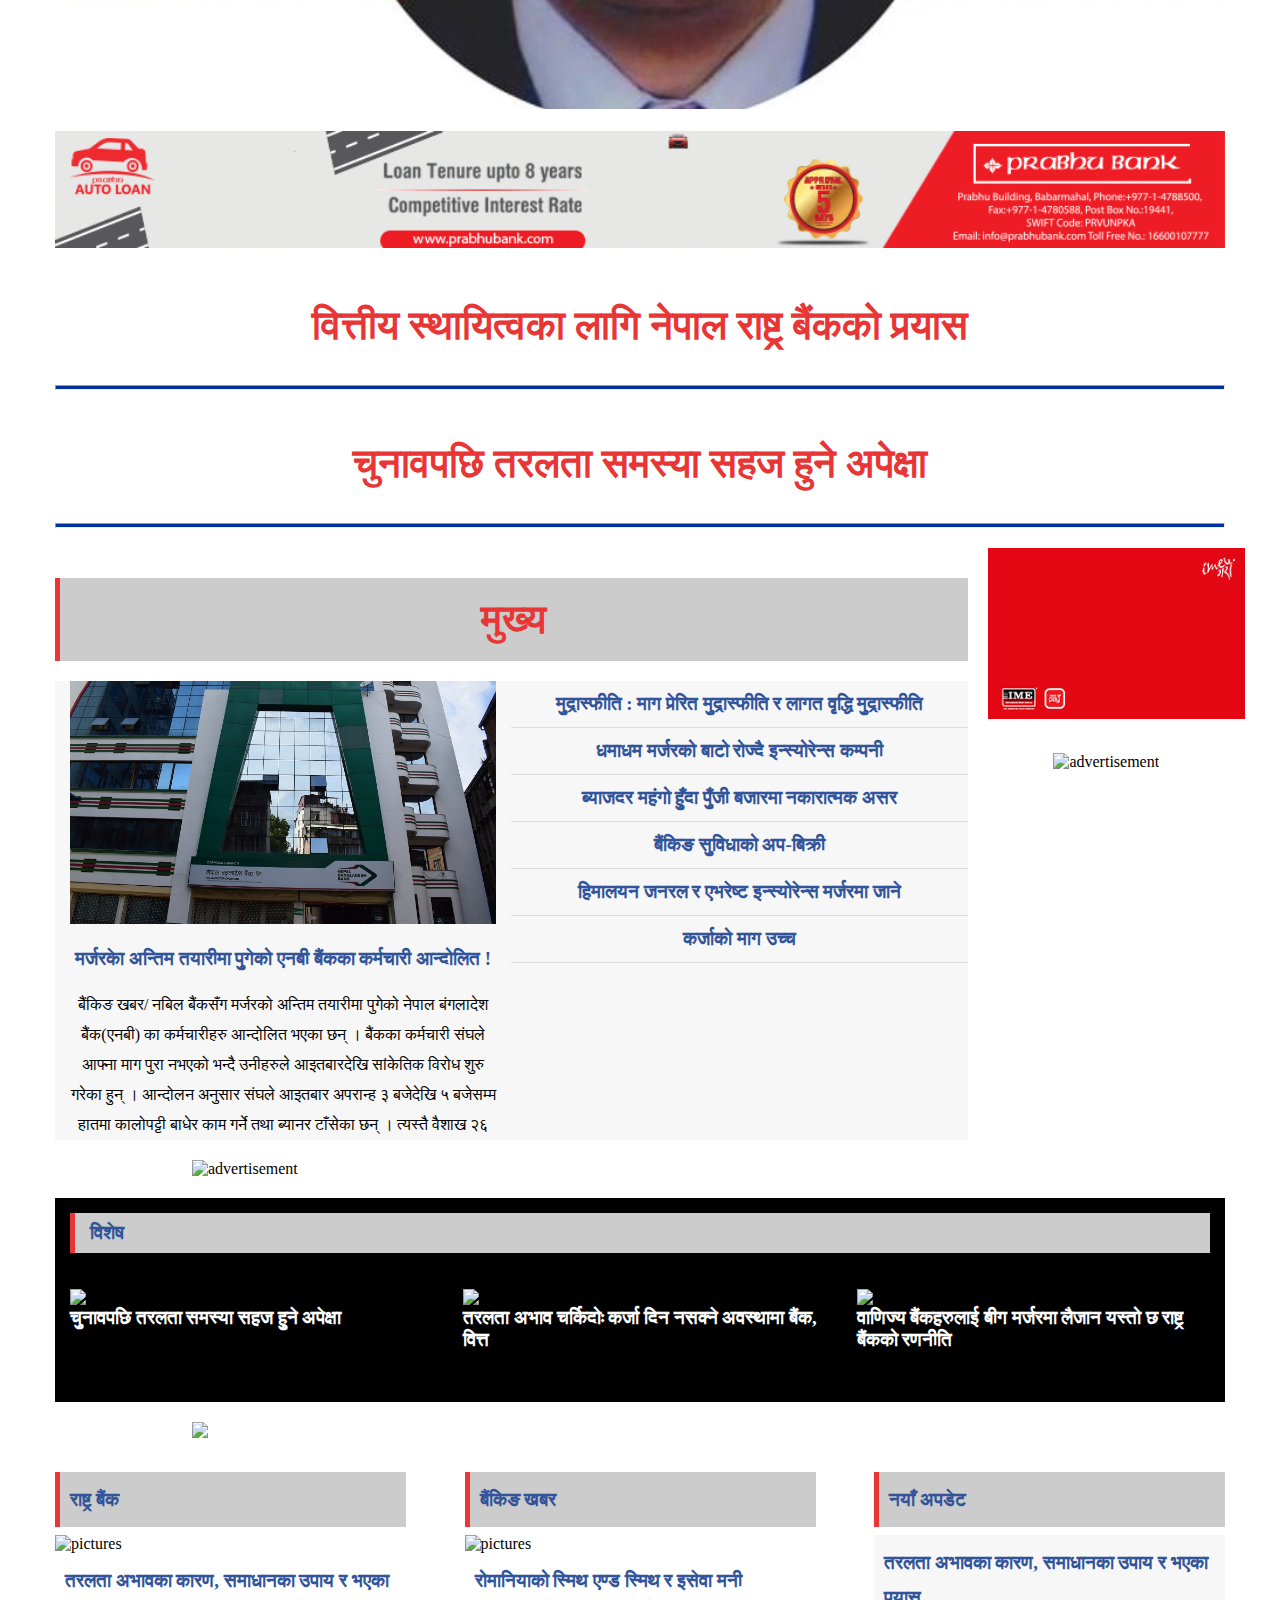
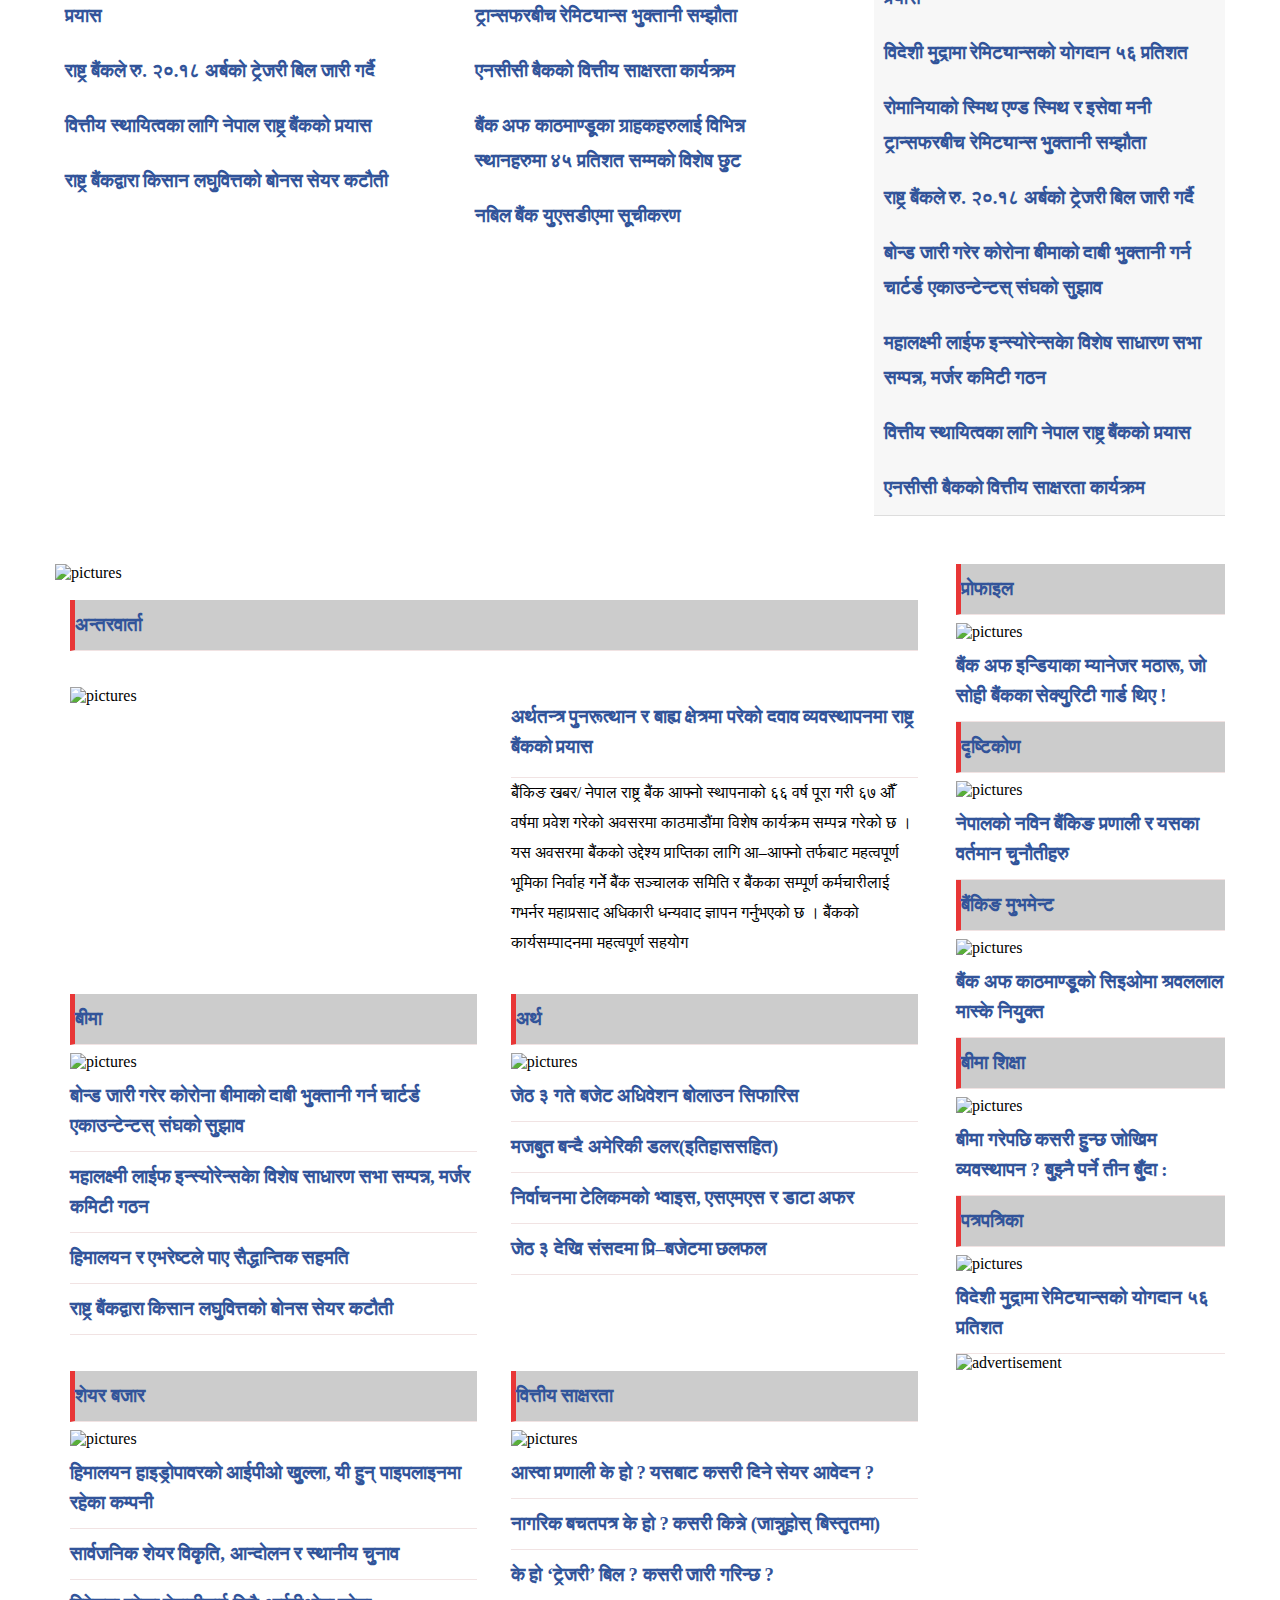
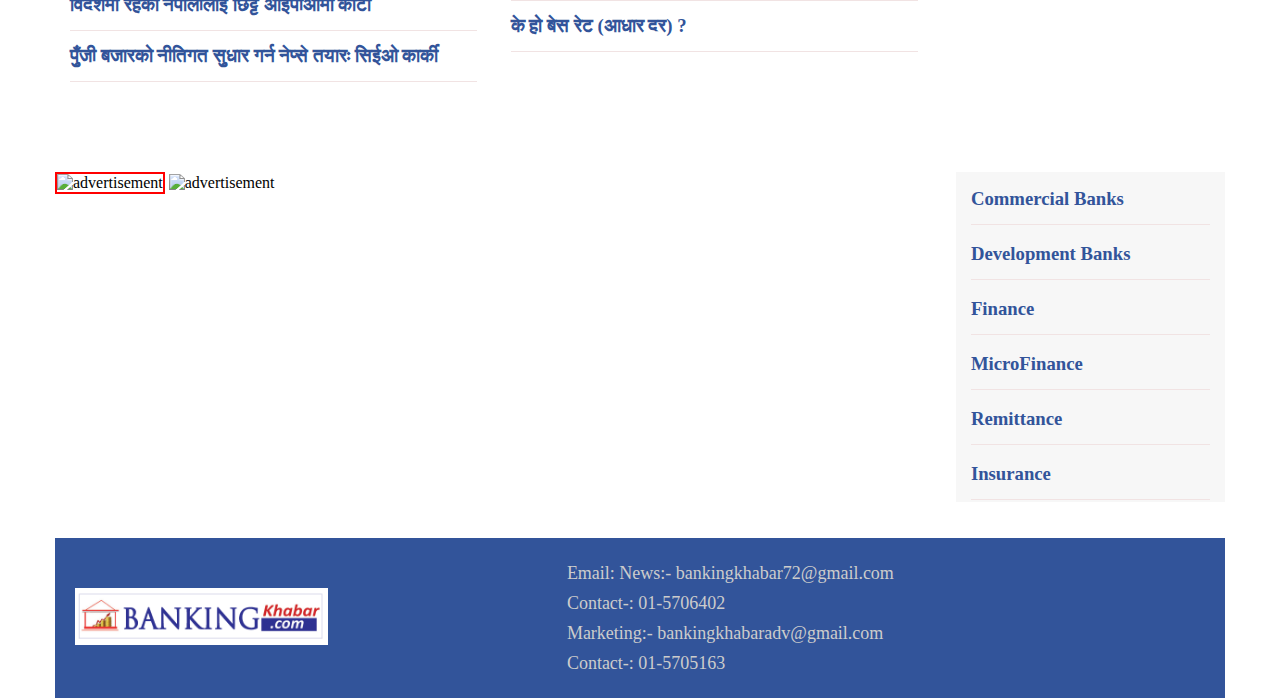
==== commit 04420bfd: "Added" ====
--- a/index.html
+++ b/index.html
@@ -1,567 +1,418 @@
 <!DOCTYPE html>
 <html lang="en">
   <head>
-    <meta charset="utf-8" />
-    <meta name="viewport" content="width=device-width, initial-scale=1" />
-    <title>Bootstrap demo</title>
-    <link
-      href="https://cdn.jsdelivr.net/npm/bootstrap@5.2.0/dist/css/bootstrap.min.css"
-      rel="stylesheet"
-    />
-    <link rel="stylesheet" href="https://cdnjs.cloudflare.com/ajax/libs/font-awesome/4.7.0/css/font-awesome.min.css" integrity="sha512-SfTiTlX6kk+qitfevl/7LibUOeJWlt9rbyDn92a1DqWOw9vWG2MFoays0sgObmWazO5BQPiFucnnEAjpAB+/Sw=="
-     crossorigin="anonymous" referrerpolicy="no-referrer" />    
-     <link rel="stylesheet" href="https://cdnjs.cloudflare.com/ajax/libs/OwlCarousel2/2.3.4/assets/owl.carousel.min.css">
-     <link rel="stylesheet" href="https://cdnjs.cloudflare.com/ajax/libs/OwlCarousel2/2.3.4/assets/owl.theme.default.min.css" integrity="sha512-sMXtMNL1zRzolHYKEujM2AqCLUR9F2C4/05cdbxjjLSRvMQIciEPCQZo++nk7go3BtSuK9kfa/s+a4f4i5pLkw==" crossorigin="anonymous" referrerpolicy="no-referrer" />
-     <!-- <link rel="stylesheet" href="https://cdnjs.cloudflare.com/ajax/libs/slick-carousel/1.8.1/slick-theme.min.css"> -->
-     <link rel="stylesheet" href="css/slick.css">
-     <!-- <link rel="stylesheet" href="css/slick-theme.css"> -->
-     <link
-    rel="stylesheet"
-    href="https://cdn.jsdelivr.net/npm/bootstrap-icons@1.8.3/font/bootstrap-icons.css"
-    />
-    <link rel="stylesheet" href="css/style.css" />
+    <meta charset="UTF-8" />
+    <meta http-equiv="X-UA-Compatible" content="IE=edge" />
+    <meta name="viewport" content="width=device-width, initial-scale=1.0" />
+    <title>Document</title>
+    <link rel="stylesheet" href="main.css/style.css" />
   </head>
   <body>
-    <section class="nav">
-      <div class="container">
-        <nav class="navbar navbar-expand-lg">
-          <div class="container">
-            <a class="navbar-brand" href="#">Logo</a>
-              <span class="navbar-toggler-icon"></span>
-            </button>
-            <div class="collapse navbar-collapse" id="navbarSupportedContent">
-              <ul class="navbar-nav ms-auto mb-2 mb-lg-0 me-5 fw-semibold">
-                <li class="nav-item px-2">
-                  <a class="nav-link active" aria-current="page" href="#">Home</a>
-                </li>
-                <li class="nav-item px-2">
-                  <a class="nav-link" href="#">Features</a>
-                </li>
-                <li class="nav-item px-2">
-                  <a class="nav-link" href="#">Pricing & Plan</a>
-                </li>
-                <li class="nav-item px-2">
-                  <a class="nav-link" href="#">Services</a>
-                </li>
-                <li class="nav-item px-2">
-                  <a class="nav-link" href="#">About</a>
-                </li>
-                <button class="bttn"><a href="#">Lets talk</a></button>
-              </ul>
-            </div>
-          </div>
-        </nav>
+
+    <!-- T O P B A R -->
+    <section class="top-bar">
+      <div class="con">
+        <div>
+          <img
+            src="Banking Khabar - online portal Nepal_files/1140x100.gif"
+            alt="gif-file"
+          />
+        </div>
+        <div>
+          <img
+            src="Banking Khabar - online portal Nepal_files/mahabir-pun.gif"
+            alt="gif-file"
+          />
+        </div>
+        <div class="sbs">
+          <div class="sbs-l">
+            <img
+              src="Banking Khabar - online portal Nepal_files/logo1-1.jpg"
+              alt="gif-file"
+            />
+          </div>
+          <div class="sbs-r">
+            <img
+              src="Banking Khabar - online portal Nepal_files/prabhumoney.gif"
+              alt="gif-file"
+            />
+          </div>
+        </div>
       </div>
     </section>
 
-    <section class="banner">
-      <div class="container">
-        <div class="row">
-          <div class="col-lg-6 space">
-            <div class="head-sub">
-              <span>Boost Your Business</span>
-              <h2>We Are Best <br><span>Digital Marketing </span><br>Agency</h2>
-              <p>Lorem ipsum dolor sit amet consectetur adipisicing elit. Corporis minima ipsum et eius sunt libero?</p>
-            </div>
-            <button class="bttn"><a href="#">Try for Free</a></button>
-          </div>
-          <div class="col-lg-6">
-            <div class="imgBox">
-              <div class="iconcircle px-3 py-3">
-                <div class="icons">
-                  <i class="bi bi-facebook fb"></i>
-                  <i class="bi bi-linkedin lk"></i>
-                  <i class="bi bi-instagram insta"></i>
-                </div>
-              </div>
-              <img src="img/person.png" alt="" class="img-fluid w-50">
-            </div>
-          </div>
-        </div>
-        <div class="trusted my-5">
-          <h5 class="text-center pt-5 fw-bold">Our Trusted Clients</h5>
-          <div class="row mx-5 py-5 px-5">
-            <div class="col-lg-2 me-4">
-              <span><i class="bi bi-filter-circle-fill"></i> Logoipsum</span>
-            </div>
-            <div class="col-lg-2 me-4">
-              <span class="fw-bold"
-                ><i class="bi bi-filter-circle-fill"></i> Logoipsum</span
-              >
-            </div>
-            <div class="col-lg-2 me-4">
-              <span><i class="bi bi-filter-circle-fill"></i> Logoipsum</span>
-            </div>
-            <div class="col-lg-2 me-4">
-              <span><i class="bi bi-filter-circle-fill"></i> Logoipsum</span>
-            </div>
-            <div class="col-lg-2">
-              <span><i class="bi bi-filter-circle-fill"></i> Logoipsum</span>
-            </div>
-          </div>
-        </div>
-      </div>
-    </section>
-
-    <section class="about">
-      <div class="container">
-      <div class="row">
-        <div class="col-lg-6">
-          <div class="imgBox"><img src="img/pic1.jpg" alt="" class="img-fluid"></div>
-        </div>
-        <div class="col-lg-6">
-          <div class="head-sub">
-          <span>About Our Company</span>
-          <h2>we are here for <span>business solutions</span> & Ideas</h2>
-          <p>Lorem ipsum dolor, sit amet consectetur adipisicing elit. Sed commodi officia amet blanditiis quos ipsum labore autem praesentium, tempore pariatur.</p>
-          </div>
-          <ul class="fw-semibold tick" style="--col:palevioletred">
-            <li>Lorem ipsum dolor sit amet consectetur.</li>
-            <li>Lorem ipsum dolor sit amet consectetur.</li>
-            <li>Lorem ipsum dolor sit amet consectetur.</li>
-          </ul>
-          <button class="bttn">Contact Us</button>
-        </div>
-      </div>
-      </div>
-    </section>
-
-    <section class="what my-5">
-      <div class="container">
-        <div class="head-sub text-center">
-        <span>What We Do!</span>
-        <h2 class="m-auto my-3">let's check our digital <span>marketing solutions</span></h2>
-        </div>
-        <div class="row my-5">
-          <div class="col-lg-4">
-            <div class="card">
-              <div class="card-body text-start">
-                <div
-                  class="imgBx mb-3"
-                  style="
-                    --clr: linear-gradient(
-                      180deg,
-                      rgba(2, 0, 36, 1) 0%,
-                      rgba(179, 26, 68, 1) 0%,
-                      rgba(255, 255, 255, 1) 100%
-                    );
-                  "
-                >
-                  <img src="img/article.png" alt="" />
-                </div>
-                <h5 class="card-title py-2">Content Marketing</h5>
-                <p class="card-text lh-base text-muted">
-                  Some quick example text to build on the card title and make up
-                  the bulk of the card's content.
-                </p>
-                <a href="#" class="card-link text-muted"
-                  >Read More <i class="bi bi-arrow-right"></i
-                ></a>
-              </div>
-            </div>
-          </div>
-          <div class="col-lg-4">
-            <div class="card">
-              <div class="card-body text-start">
-                <div
-                  class="imgBx mb-3"
-                  style="
-                    --clr: linear-gradient(
-                      180deg,
-                      rgba(2, 0, 36, 1) 0%,
-                      rgba(26, 104, 179, 1) 0%,
-                      rgba(255, 255, 255, 1) 100%
-                    );
-                  "
-                >
-                  <img src="img/social.png" alt="" />
-                </div>
-                <h5 class="card-title py-2">Content Marketing</h5>
-                <p class="card-text lh-base text-muted">
-                  Some quick example text to build on the card title and make up
-                  the bulk of the card's content.
-                </p>
-                <a href="#" class="card-link text-muted"
-                  >Read More <i class="bi bi-arrow-right"></i
-                ></a>
-              </div>
-            </div>
-          </div>
-          <div class="col-lg-4">
-            <div class="card">
-              <div class="card-body text-start">
-                <div
-                  class="imgBx mb-3"
-                  style="
-                    --clr: linear-gradient(
-                      180deg,
-                      rgba(2, 0, 36, 1) 0%,
-                      rgba(92, 251, 42, 1) 0%,
-                      rgba(255, 255, 255, 1) 100%
-                    );
-                  "
-                >
-                  <img src="img/search.png" alt="" />
-                </div>
-                <h5 class="card-title py-2">Content Marketing</h5>
-                <p class="card-text lh-base text-muted">
-                  Some quick example text to build on the card title and make up
-                  the bulk of the card's content.
-                </p>
-                <a href="#" class="card-link text-muted"
-                  >Read More <i class="bi bi-arrow-right"></i
-                ></a>
-              </div>
-            </div>
-          </div>
-        </div>
-        <div class="row my-5">
-          <div class="col-lg-4">
-            <div class="card">
-              <div class="card-body text-start">
-                <div
-                  class="imgBx mb-3"
-                  style="
-                    --clr: linear-gradient(
-                      180deg,
-                      rgba(2, 0, 36, 1) 0%,
-                      rgba(179, 26, 68, 1) 0%,
-                      rgba(255, 255, 255, 1) 100%
-                    );
-                  "
-                >
-                  ;
-                  <img src="img/cost.png" alt="" />
-                </div>
-                <h5 class="card-title py-2">PPC Advertising</h5>
-                <p class="card-text lh-base text-muted">
-                  Some quick example text to build on the card title and make up
-                  the bulk of the card's content.
-                </p>
-                <a href="#" class="card-link text-muted"
-                  >Read More <i class="bi bi-arrow-right"></i
-                ></a>
-              </div>
-            </div>
-          </div>
-          <div class="col-lg-4">
-            <div class="card">
-              <div class="card-body text-start">
-                <div
-                  class="imgBx mb-3"
-                  style="
-                    --clr: linear-gradient(
-                      180deg,
-                      rgba(2, 0, 36, 1) 0%,
-                      rgba(251, 147, 42, 1) 0%,
-                      rgba(255, 255, 255, 1) 100%
-                    );
-                  "
-                >
-                  <img src="img/ppc.png" alt="" />
-                </div>
-                <h5 class="card-title py-2">Competitor Research</h5>
-                <p class="card-text lh-base text-muted">
-                  Some quick example text to build on the card title and make up
-                  the bulk of the card's content.
-                </p>
-                <a href="#" class="card-link text-muted"
-                  >Read More <i class="bi bi-arrow-right"></i
-                ></a>
-              </div>
-            </div>
-          </div>
-          <div class="col-lg-4">
-            <div class="card">
-              <div class="card-body text-start">
-                <div
-                  class="imgBx mb-3"
-                  style="
-                    --clr: linear-gradient(
-                      180deg,
-                      rgba(2, 0, 36, 1) 0%,
-                      rgba(157, 0, 0, 1) 0%,
-                      rgba(255, 255, 255, 1) 100%
-                    );
-                  "
-                >
-                  <img src="img/site.png" alt="" />
-                </div>
-                <h5 class="card-title py-2">Content Marketing</h5>
-                <p class="card-text lh-base text-muted">
-                  Some quick example text to build on the card title and make up
-                  the bulk of the card's content.
-                </p>
-                <a href="#" class="card-link text-muted"
-                  >Read More <i class="bi bi-arrow-right"></i
-                ></a>
-              </div>
-            </div>
-          </div>
-        </div>
-      </div>
-    </section>
-
-    <section class="boost">
-      <div class="container">
-        <div class="row">
-          <div class="col-lg-6">
-            <div class="head-sub">
-              <span>Boosts your website traffic!</span>
-              <h2>test your website for free with <span>rankon</span></h2>
-              <p>Lorem ipsum dolor sit amet, consectetur adipisicing elit. Quidem, illum! Aliquam animi laboriosam voluptatum voluptates!</p>
-            </div>
-            <div class="url-mail">
-              <input type="search" name="" id="url" placeholder="Website URL">
-              <input type="email" name="" id="mail" placeholder="Email Address">
-            </div>
-            <button class="bttn">Analyze Website</button>
-          </div>
-          <div class="col-lg-6">
-            <div class="imgBox"><img src="img/boost.png" alt="" class="img-fluid w-50"></div>
-          </div>
-        </div>
-      </div>
-    </section>
-
-    <section class="plan">
-      <div class="container">
-        <div class="head-sub text-center">
-          <span>our plan and pricing</span>
-          <h2 class="middle">take a look of our <span>pricing</span> and select your choice</h2>
-        </div>
-        <div class="row">
-          <div class="col-lg-4">
-            <div class="card" style="width: 18rem;">
-              <div class="card-body">
-                <div class="imgBx" style="--clr:linear-gradient(180deg,
-                  rgba(2, 0, 36, 1) 0%,
-                  rgba(179, 26, 68, 1) 0%,
-                  rgba(255, 255, 255, 1) 100%
-                  );">
-                 <img src="img/seo.png" alt=""></div>
-                <h6>Trial Version</h6>
-                <ul>
-                <li class="tick" style="--col:palevioletred">Lorem ipsum</li>
-                <li>Lorem ipsum</li>
-                <li class="tick" style="--col:palevioletred">Lorem ipsum</li>
-                <li class="tick" style="--col:palevioletred">Lorem ipsum</li>
-                <li>Lorem ipsum</li>
-                <li class="tick" style="--col:palevioletred">Lorem ipsum</li>
-                </ul>
-                <h5 class="card-title">Free</h5>
-                <a href="#" class="btnn">Try for Free</a>
-              </div>
-            </div>
-          </div>
-          <div class="col-lg-4">
-            <div class="card" style="width: 18rem;">
-              <div class="card-body">
-                <div class="imgBx" style="--clr:linear-gradient(180deg,
-                  rgba(2, 0, 36, 1) 0%,
-                  rgba(179, 26, 68, 1) 0%,
-                  rgba(255, 255, 255, 1) 100%
-                  );">
-                 <img src="img/seo.png" alt=""></div>
-                <h6>Regular Version</h6>
-                <ul class="tick" style="--col:palevioletred;">
-                <li>Lorem ipsum</li>
-                <li>Lorem ipsum</li>
-                <li>Lorem ipsum</li>
-                <li>Lorem ipsum</li>
-                <li>Lorem ipsum</li>
-                <li>Lorem ipsum</li>
-                </ul>
-                <h5 class="card-title">$29<span>/mo</span></h5>
-                <a href="#" class="bttn">Try for Free</a>
-              </div>
-            </div>
-          </div>
-          <div class="col-lg-4">
-            <div class="card" style="width: 18rem;">
-              <div class="card-body">
-                <div class="imgBx" style="--clr:linear-gradient(180deg,
-                  rgba(2, 0, 36, 1) 0%,
-                  rgba(179, 26, 68, 1) 0%,
-                  rgba(255, 255, 255, 1) 100%
-                  );">
-                 <img src="img/seo.png" alt=""></div>
-                <h6>Extended Version</h6>
-                <ul class="tick" style="--col: darkblue;">
-                <li>Lorem ipsum</li>
-                <li>Lorem ipsum</li>
-                <li>Lorem ipsum</li>
-                <li>Lorem ipsum</li>
-                <li>Lorem ipsum</li>
-                <li>Lorem ipsum</li>
-                </ul>
-                <h5 class="card-title">$49<span>/mo</span></h5>
-                <a href="#" class="btnn">Try for Free</a>
-              </div>
-            </div>
-          </div>
-        </div>
-      </div>
-    </section>
-
-    <section class="success">
-      <div class="container">
-        <div class="row">
-          <div class="col-lg-6">
-            <div class="imgBox"><img src="img/success-story.png" alt="img-fluid"></div>
-          </div>
-          <div class="col-lg-6">
-            <div class="head-sub">
-              <span>our success story</span>
-              <h2>boost your conversation rate with <span>rankon</span></h2>
-              <p>Lorem ipsum dolor sit, amet consectetur adipisicing elit. Expedita, nisi consequatur veniam similique reprehenderit temporibus!</p>
-            </div>
-            <div class="row divider">
-              <div class="col-lg-4">
-              <h4 class="six">6x</h4>
-              <p>Increase in Search Traffic</p>
-              </div>
-              <div class="col-lg-4">
-              <h4 class="fortyseven">47%</h4>
-              <p>Increase in Search Traffic</p>
-              </div>
-              <div class="col-lg-4">
-              <h4 class="fortyfive">45%</h4>
-              <p>Increase in Search Traffic</p>
-              </div>
-            </div>
-            <button class="bttn">Get Free Consultation</button>
-          </div>
-        </div>
-      </div>
-    </section>
-
-    <section class="customer-reviews">
-      <div class="container">
-        <div class="head-sub text-center">
-          <span>customers review</span>
-          <h2 class="m-auto">what people say about<br> our services</h2>
-        </div>
-        <div class="row">
-        <div class="col-lg-6">
-          <div class="ss">
-            <div class="ss_items"><img src="img/pic1.jpg" alt=""></div>
-            <div class="ss_items"><img src="img/pic1.jpg" alt=""></div>
-            <div class="ss_items"><img src="img/pic1.jpg" alt=""></div>
-            <div class="ss_items"><img src="img/pic1.jpg" alt=""></div>
-          </div>
-        </div>
-        <div class="col-lg-6">
-          <div class="imgBox"><img src="img/person.png" alt=""></div>
-        </div>
-        </div>
-      </div>
-    </section>
-
-    <section class="news-article">
-      <div class="container bg">
-        <div class="head-sub text-center">
-          <span>news and article</span>
-          <h2 class="m-auto">know more about our latest <br>case studies</h2>
-        </div>
-        <div class="owl-carousel article-carousel owl-theme" id="testimonial">
-          <div class="item ">
-           <div class="slider">
-            <img src="img/slider.jpg" alt="">
-            <p>What is performnace-Based Marketing?</p>
-           </div>
-          </div>
-          <div class="item ">
-            <div class="slider">
-             <img src="img/slider.jpg" alt="">
-             <p>What is performnace-Based Marketing?</p>
-            </div>
-           </div>
-           <div class="item ">
-            <div class="slider">
-             <img src="img/slider.jpg" alt="">
-             <p>What is performnace-Based Marketing?</p>
-            </div>
-           </div>
-           <div class="item ">
-            <div class="slider">
-             <img src="img/slider.jpg" alt="">
-             <p>What is performnace-Based Marketing?</p>
-            </div>
-           </div>
-        </div>
-      </div>
-    </section>
- 
-    <section class="subscribe">
-      <div class="container">
-        <div class="row">
-          <div class="col-lg-6">
-            <div class="imgBox"><img src="img/pic2.png" alt="" class="img-fluid w-50"></div>
-          </div>
-          <div class="col-lg-6">
-            <div class="head-sub">
-              <span>stay update with renkon</span>
-              <h2>subscribe our latest newsletter!</h2>
-            </div>
-            <input type="email" name="email" id="email" placeholder="Enter Your Email Address"><br>
-            <button class="bttn">Subscribe Now</button>
-          </div>
-        </div>
-      </div>
-    </section>
-
+    <!-- N A V B A R -->
+    <div class="container">
+      <nav>
+        <ul>
+          <li>मुख्य पेज</li>
+          <li>राष्ट्र बैंक</li>
+          <li>बैंकिङ खबर</li>
+          <li>अन्तरवार्ता</li>
+          <li>प्रविधि</li>
+          <li>वित्तीय साक्षरता</li>
+          <li>बीमा</li>
+          <li>शेयर बजार</li>
+          <li>विशेष</li>
+          <li>दस्तावेज</li>
+          <li>बैंकिङ सूचना</li>
+          <li>English</li>
+        </ul>
+      </nav>
+    </div>
+
+    <div class="con">
+      <div class="border">
+        <img
+          src="Banking Khabar - online portal Nepal_files/1200x120.gif"
+          alt="advertisement"
+        />
+      </div>
+    </div>
+    <div class="con">
+      <div class="border">
+        <img
+          src="Banking Khabar - online portal Nepal_files/BOK-Smart-Banking-Karobar-landing-page1000X100.gif"
+          alt="advertisement"
+        />
+      </div>
+    </div>
+    <h1>तरलता अभावका कारण, समाधानका उपाय र भएका प्रयास</h1>
+    <div class="con">
+      <div>
+        <img
+          src="Banking Khabar - online portal Nepal_files/prakash-shresth-a9.jpg"
+          alt="ps"
+        />
+      </div>
+    </div>
+    <div class="con">
+      <div>
+        <img
+          src="Banking Khabar - online portal Nepal_files/prabhu.gif"
+          alt="advertisement"
+        />
+      </div>
+    </div>
+    <h1>वित्तीय स्थायित्वका लागि नेपाल राष्ट्र बैंकको प्रयास</h1>
+    <br /><br />
+    <hr class="con blue-border" />
+    <h1>चुनावपछि तरलता समस्या सहज हुने अपेक्षा</h1>
+    <br /><br />
+    <hr class="con blue-border" />
+
+    <div class="half con">
+      <div class="left">
+        <h1>मुख्य</h1>
+        <div class="half-lr">
+          <div class="half-left-l">
+            <img
+              src="Banking Khabar - online portal Nepal_files/nb-bank.jpg"
+              alt="bank"
+            />
+            <h3>
+              मर्जरकाे अन्तिम तयारीमा पुगेको एनबी बैंकका कर्मचारी आन्दोलित !
+            </h3>
+            <p>
+              बैंकिङ खबर/ नबिल बैंकसँग मर्जरको अन्तिम तयारीमा पुगेको नेपाल
+              बंगलादेश बैंक(एनबी) का कर्मचारीहरु आन्दोलित भएका छन् । बैंकका
+              कर्मचारी संघले आफ्ना माग पुरा नभएको भन्दै उनीहरुले आइतबारदेखि
+              सांकेतिक विरोध शुरु गरेका हुन् । आन्दोलन अनुसार संघले आइतबार
+              अपरान्ह ३ बजेदेखि ५ बजेसम्म हातमा कालोपट्टी बाधेर काम गर्ने तथा
+              ब्यानर टाँसेका छन् । त्यस्तै वैशाख २६
+            </p>
+          </div>
+          <div class="half-left-r">
+            <h3>
+              मुद्रास्फीति : माग प्रेरित मुद्रास्फीति र लागत वृद्धि मुद्रास्फीति
+            </h3>
+            <h3>धमाधम मर्जरको बाटो रोज्दै इन्स्योरेन्स कम्पनी</h3>
+            <h3>ब्याजदर महंगो हुँदा पुँजी बजारमा नकारात्मक असर</h3>
+            <h3>बैंकिङ सुविधाको अप-बिक्री</h3>
+            <h3>हिमालयन जनरल र एभरेष्ट इन्स्योरेन्स मर्जरमा जाने</h3>
+            <h3>कर्जाको माग उच्च</h3>
+          </div>
+        </div>
+      </div>
+      <div class="right">
+        <img
+          src="Banking Khabar - online portal Nepal_files/300x200.gif"
+          alt="advertisement"
+        />
+        <img
+          src="https://i1.wp.com/bankingkhabar.com/wp-content/uploads/2021/05/Banking-Training.gif?w=640&ssl=1"
+          alt="advertisement"
+        />
+      </div>
+    </div>
+
+    <div class="banner con">
+      <img
+        src="https://bankingkhabar.com/wp-content/uploads/2021/09/Design1.gif"
+        alt="advertisement"
+      />
+    </div>
+
+    <div class="tri-box con">
+      <h3 class="bg">विशेष</h3>
+      <div class="tri-box-flex">
+        <div class="tri">
+          <img
+            src="https://bankingkhabar.com/wp-content/uploads/2022/05/election.jpg"
+            alt="pictures"
+          />
+          <h3>चुनावपछि तरलता समस्या सहज हुने अपेक्षा</h3>
+        </div>
+        <div class="tri">
+          <img
+            src="https://bankingkhabar.com/wp-content/uploads/2022/04/liqua.jpg"
+            alt="pictures"
+          />
+          <h3>तरलता अभाव चर्किदोः कर्जा दिन नसक्ने अवस्थामा बैंक, वित्त</h3>
+        </div>
+        <div class="tri">
+          <img
+            src="https://bankingkhabar.com/wp-content/uploads/2022/03/murger-ban.jpg       "
+            alt="pictures"
+          />
+          <h3>
+            वाणिज्य बैंकहरुलाई बीग मर्जरमा लैजान यस्तो छ राष्ट्र बैंकको रणनीति
+          </h3>
+        </div>
+      </div>
+    </div>
+
+    <div class="banner con">
+      <img
+        src="https://bankingkhabar.com/wp-content/uploads/2022/04/840-100.gif"
+      />
+    </div>
+
+    <div class="three-box con">
+      <div class="three-box-flex">
+        <div class="three">
+          <h3 class="bg">राष्ट्र बैंक</h3>
+          <img
+            src="https://bankingkhabar.com/wp-content/uploads/2021/08/prakash-shresth-a9.jpg"
+            alt="pictures"
+          />
+          <h3>तरलता अभावका कारण, समाधानका उपाय र भएका प्रयास</h3>
+          <h3>राष्ट्र बैंकले रु. २०.१८ अर्बको ट्रेजरी बिल जारी गर्दै</h3>
+          <h3>वित्तीय स्थायित्वका लागि नेपाल राष्ट्र बैंकको प्रयास</h3>
+          <h3>राष्ट्र बैंकद्वारा किसान लघुवित्तको बोनस सेयर कटौती</h3>
+        </div>
+        <div class="three">
+          <h3 class="bg">बैंकिङ खबर</h3>
+          <img
+            src="https://bankingkhabar.com/wp-content/uploads/2022/05/eswwa.jpg"
+            alt="pictures"
+          />
+          <h3>
+            रोमानियाको स्मिथ एण्ड स्मिथ र इसेवा मनी ट्रान्सफरबीच रेमिट्यान्स
+            भुक्तानी सम्झौता
+          </h3>
+          <h3>एनसीसी बैकको वित्तीय साक्षरता कार्यक्रम</h3>
+          <h3>
+            बैंक अफ काठमाण्डूका ग्राहकहरुलाई विभिन्न स्थानहरुमा ४५ प्रतिशत
+            सम्मको विशेष छुट
+          </h3>
+          <h3>नबिल बैंक युएसडीएमा सूचीकरण</h3>
+        </div>
+        <div class="three">
+          <div class="threee">
+            <h3 class="bg">नयाँ अपडेट</h3>
+            <h3 class="half-lr">
+              तरलता अभावका कारण, समाधानका उपाय र भएका प्रयास
+            </h3>
+            <h3 class="half-lr">
+              विदेशी मुद्रामा रेमिट्यान्सको योगदान ५६ प्रतिशत
+            </h3>
+            <h3 class="half-lr">
+              रोमानियाको स्मिथ एण्ड स्मिथ र इसेवा मनी ट्रान्सफरबीच रेमिट्यान्स
+              भुक्तानी सम्झौता
+            </h3>
+            <h3 class="half-lr">
+              राष्ट्र बैंकले रु. २०.१८ अर्बको ट्रेजरी बिल जारी गर्दै
+            </h3>
+            <h3 class="half-lr">
+              बोन्ड जारी गरेर कोरोना बीमाको दाबी भुक्तानी गर्न चार्टर्ड
+              एकाउन्टेन्टस् संघको सुझाव
+            </h3>
+            <h3 class="half-lr">
+              महालक्ष्मी लाईफ इन्स्योरेन्सकाे विशेष साधारण सभा सम्पन्न, मर्जर
+              कमिटी गठन
+            </h3>
+            <h3 class="half-lr">
+              वित्तीय स्थायित्वका लागि नेपाल राष्ट्र बैंकको प्रयास
+            </h3>
+            <h3 class="half-lr">एनसीसी बैकको वित्तीय साक्षरता कार्यक्रम</h3>
+          </div>
+        </div>
+      </div>
+    </div>
+
+    <div class="many con">
+      <div class="many-left">
+        <img
+          src="https://bankingkhabar.com/wp-content/uploads/2022/02/Global-Sahayatri-GIF_800x150.gif"
+          alt="pictures"
+        />
+        <div class="padded">
+          <h3 class="bg">अन्तरवार्ता</h3>
+          <div class="many-left-flex">
+            <div class="many-left-flex-item">
+              <img
+                src="https://bankingkhabar.com/wp-content/uploads/2021/05/maha-prasad-bbbb.jpg"
+                alt="pictures"
+              />
+            </div>
+            <div class="many-left-flex-item">
+              <h3 class="heading">
+                अर्थतन्त्र पुनरूत्थान र बाह्य क्षेत्रमा परेको दवाव व्यवस्थापनमा
+                राष्ट्र बैंकको प्रयास
+              </h3>
+              <p>
+                बैंकिङ खबर/ नेपाल राष्ट्र बैंक आफ्नो स्थापनाको ६६ वर्ष पूरा गरी
+                ६७ औँ वर्षमा प्रवेश गरेको अवसरमा काठमाडौंमा विशेष कार्यक्रम
+                सम्पन्न गरेको छ । यस अवसरमा बैंकको उद्देश्य प्राप्तिका लागि
+                आ–आफ्नो तर्फबाट महत्वपूर्ण भूमिका निर्वाह गर्ने बैंक सञ्चालक
+                समिति र बैंकका सम्पूर्ण कर्मचारीलाई गभर्नर महाप्रसाद अधिकारी
+                धन्यवाद ज्ञापन गर्नुभएको छ । बैंकको कार्यसम्पादनमा महत्वपूर्ण
+                सहयोग
+              </p>
+            </div>
+            <div class="many-left-flex-item">
+              <h3 class="bg">बीमा</h3>
+              <img
+                src="https://bankingkhabar.com/wp-content/uploads/2022/05/IMG_1703.jpg"
+                alt="pictures"
+              />
+              <h3>
+                बोन्ड जारी गरेर कोरोना बीमाको दाबी भुक्तानी गर्न चार्टर्ड
+                एकाउन्टेन्टस् संघको सुझाव
+              </h3>
+              <h3>
+                महालक्ष्मी लाईफ इन्स्योरेन्सकाे विशेष साधारण सभा सम्पन्न, मर्जर
+                कमिटी गठन
+              </h3>
+              <h3>हिमालयन र एभरेष्टले पाए सैद्धान्तिक सहमति</h3>
+              <h3>राष्ट्र बैंकद्वारा किसान लघुवित्तको बोनस सेयर कटौती</h3>
+            </div>
+            <div class="many-left-flex-item">
+              <h3 class="bg">अर्थ</h3>
+              <img
+                src="https://bankingkhabar.com/wp-content/uploads/2021/07/bajet-1.jpg"
+                alt="pictures"
+              />
+              <h3>जेठ ३ गते बजेट अधिवेशन बोलाउन सिफारिस</h3>
+              <h3>मजबुत बन्दै अमेरिकी डलर(इतिहाससहित)</h3>
+              <h3>निर्वाचनमा टेलिकमको भ्वाइस, एसएमएस र डाटा अफर</h3>
+              <h3>जेठ ३ देखि संसदमा प्रि–बजेटमा छलफल</h3>
+            </div>
+            <div class="many-left-flex-item">
+              <h3 class="bg">शेयर बजार</h3>
+              <img
+                src="https://bankingkhabar.com/wp-content/uploads/2020/11/IPO-urja-5.jpg"
+                alt="pictures"
+              />
+              <h3>
+                हिमालयन हाइड्रोपावरको आईपीओ खुल्ला, यी हुन् पाइपलाइनमा रहेका
+                कम्पनी
+              </h3>
+              <h3>सार्वजनिक शेयर विकृति, आन्दोलन र स्थानीय चुनाव</h3>
+              <h3>विदेशमा रहेका नेपालीलाई छिट्टै आईपीओमा कोटा</h3>
+              <h3>पुँजी बजारको नीतिगत सुधार गर्न नेप्से तयारः सिईओ कार्की</h3>
+            </div>
+            <div class="many-left-flex-item">
+              <h3 class="bg">वित्तीय साक्षरता</h3>
+              <img
+                src="https://bankingkhabar.com/wp-content/uploads/2022/05/c-asba.jpg"
+                alt="pictures"
+              />
+              <h3>आस्वा प्रणाली के हो ? यसबाट कसरी दिने सेयर आवेदन ?</h3>
+              <h3>नागरिक बचतपत्र के हो ? कसरी किन्ने (जान्नुहोस् बिस्तृतमा)</h3>
+              <h3>के हो ‘ट्रेजरी’ बिल ? कसरी जारी गरिन्छ ?</h3>
+              <h3>के हो बेस रेट (आधार दर) ?</h3>
+            </div>
+          </div>
+        </div>
+      </div>
+
+      <div class="many-right">
+        <h3 class="bg">प्रोफाइल</h3>
+        <img
+          src="https://bankingkhabar.com/wp-content/uploads/2022/04/singh1649327734.png"
+          alt="pictures"
+        />
+        <h3>
+          बैंक अफ इन्डियाका म्यानेजर मठारू, जो सोही बैंकका सेक्युरिटी गार्ड थिए
+          !
+        </h3>
+        <h3 class="bg">दृष्टिकोण</h3>
+        <img
+          src="https://bankingkhabar.com/wp-content/uploads/2022/05/suraj-ghimiri.jpg"
+          alt="pictures"
+        />
+        <h3>नेपालको नविन बैंकिङ प्रणाली र यसका वर्तमान चुनौतीहरु</h3>
+        <h3 class="bg">बैंकिङ मुभमेन्ट</h3>
+        <img
+          src="https://bankingkhabar.com/wp-content/uploads/2021/11/CEO_sharwan-lal-maskey.jpg"
+          alt="pictures"
+        />
+        <h3>बैंक अफ काठमाण्डूको सिइओमा श्रवललाल मास्के नियुक्त</h3>
+        <h3 class="bg">बीमा शिक्षा</h3>
+        <img
+          src="https://bankingkhabar.com/wp-content/uploads/2022/03/insurance-q.jpg"
+          alt="pictures"
+        />
+        <h3>
+          बीमा गरेपछि कसरी हुन्छ जोखिम व्यवस्थापन ? बुझ्नै पर्ने तीन बुँदा :
+        </h3>
+        <h3 class="bg">पत्रपत्रिका</h3>
+        <img
+          src="https://bankingkhabar.com/wp-content/uploads/2020/03/remit-aa.jpg"
+          alt="pictures"
+        />
+        <h3>विदेशी मुद्रामा रेमिट्यान्सको योगदान ५६ प्रतिशत</h3>
+        <img
+          src="https://bankingkhabar.com/wp-content/uploads/2022/05/300x300-2.gif"
+          alt="advertisement"
+        />
+      </div>
+    </div>
+
+    <div class="add con">
+      <div class="add-flex many">
+        <div class="add-left many-left">
+        <img src="https://bankingkhabar.com/wp-content/uploads/2022/02/rbb-1.gif" alt="advertisement" style="border: 2px solid red;">
+        <img src="https://bankingkhabar.com/wp-content/uploads/2021/08/Lumbini-General-Insurance.gif" alt="advertisement">
+      </div>
+      <div class="add-right many-right">
+        <ul>
+          <li><h3>Commercial Banks</h3></li>
+          <li><h3>Development Banks</h3></li>
+          <li><h3>Finance</h3></li>
+          <li><h3>MicroFinance</h3></li>
+          <li><h3>Remittance</h3></li>
+          <li><h3>Insurance</h3></li>
+        </ul>
+      </div>
+      </div>
+    </div>
+
+    <!-- F O O T E R -->
     <footer>
-      <div class="container">
-        <div class="outer-part">
-          <div class="row">
-            <div class="col-lg-4">
-              <span><h5>LOGO</h5></span>
-              <p>Lorem ipsum, dolor sit amet consectetur adipisicing elit. Eaque consequatur, harum perspiciatis magnam ratione libero nam inventore recusandae autem nihil!</p>
-            </div>
-            <div class="col-lg-4 services">
-              <h5>Our Services</h5>
-              <ul>
-                <li>Lorem ipsum</li>
-                <li>Lorem ipsum</li>
-                <li>Lorem ipsum</li>
-                <li>Lorem ipsum</li>
-                <li>Lorem ipsum</li>
-                <li>Lorem ipsum</li>
-              </ul>
-            </div>
-            <div class="col-lg-4 contact">
-              <h5>Contact</h5>
-              <ul>
-                <li><a href="#"><address>King Street Melbourne, 3000, Australia</address></a></li>
-                <li><a href="mailto:info@rankon.com">Email: info@rankon.com</a></li>
-                <li><a href="tel:+0 (123) (456) (7890)">Phone: +0 (123) (456) (7890)</a></li>
-                <li><a href="#">+0 (123) (456) (7890)</a></li>
-              </ul>
-            </div>
-          </div>
-          <div class="footer-end d-flex justify-content-between">
-            <p>Copyright 2021 Rankon.com All Rights Reserved</p>
-            <div>
-              <ul>
-                <li><a href="#"><i class="bi bi-facebook"></i></a></li>
-                <li><a href="#"><i class="bi bi-linkedin"></i></a></li>
-                <li><a href="#"></a><i class="bi bi-twitter"></i></li>
-                <li><a href="#"><i class="bi bi-pinterest"></i></a></li>
-              </ul>
-            </div>
-          </div>
-        </div>
-        
+      <div class="con foot">
+        <div>
+          <img src="Banking Khabar - online portal Nepal_files/logo1-1.jpg" alt="img">
+        </div>
+        <ul>
+          <li>Email: News:- bankingkhabar72@gmail.com</li>
+          <li>Contact-: 01-5706402</li>
+          <li>Marketing:- bankingkhabaradv@gmail.com</li>
+          <li>Contact-: 01-5705163</li>
+        </ul>
       </div>
     </footer>
-    
-
-    <script src="https://cdnjs.cloudflare.com/ajax/libs/jquery/3.6.0/jquery.min.js"></script>
-    <script src="js/slick.js"></script>
-    <!-- <script src="https://cdnjs.cloudflare.com/ajax/libs/slick-carousel/1.8.1/slick.min.js"></script> -->
-    <script src="https://cdnjs.cloudflare.com/ajax/libs/OwlCarousel2/2.3.4/owl.carousel.min.js"></script>
-    <script src="https://cdn.jsdelivr.net/npm/bootstrap@5.2.0/dist/js/bootstrap.bundle.min.js"></script>
-    <script src="js/main.js"></script>
   </body>
 </html>
--- a/main.css/style.css
+++ b/main.css/style.css
@@ -0,0 +1,91 @@
+* {
+  margin: 0;
+  padding: 0;
+  box-sizing: border-box;
+}
+.container {
+  background: #32549a;
+  line-height: 50px;
+  margin: 10px 0 20px 0;
+}
+nav {
+  max-width: 1170px;
+  margin: auto;
+}
+nav ul li {
+  display: inline;
+  padding: 0 18px;
+  color: #fff;
+}
+.con {
+  max-width: 1170px;
+  margin: auto;
+}
+.con img{ width: 100%;}
+.con div{ margin: 18px 0;}
+.con .sbs{
+    display: flex;
+    justify-content: space-between;
+}
+.con .sbs .sbs-l{ width: 30%;}
+.con .sbs .sbs-r{ width: 68%;}
+.border{ border: 1px solid #ccc8c8;}
+.border img{ width: 100%;}
+h1{text-align: center; color: #e83636; font-size: 40px; font-weight: bolder; margin-top:50px;} 
+.blue-border {height: 5px; background-color: rgb(0, 51, 153);}
+.half{ display: flex; text-align: center;}
+.half .left { width: 78%;}
+.half .right { width: 22%;}
+.half div { margin: 0; }
+.half .left h1{
+    background: rgb(204, 204, 204); padding: 18px 0;
+    border-left: 5px solid #e83636;
+    margin-bottom: 20px;
+}
+.half-lr{ display: flex; background: #f7f7f7; color: #32549a;}
+.half-left-l{ width: 50%; padding:0 15px;}
+.half-left-r{ width: 50%;}
+.half-left-r h3{
+    padding: 12px 0;
+    border-bottom: 0.5px solid #ddd
+}
+.half-left-l h3{ margin: 20px 0;}
+.half-left-l p{ line-height: 30px; color: #000;}
+.half .right img{ margin: 20px 0 10px 20px;}
+
+.banner{ width: 70%; margin: 20px auto;}
+
+.tri-box{ background: #000; padding: 15px 15px;}
+.tri-box .tri {width: 31%;}
+h3.bg { background: rgb(204, 204, 204); color: #32549a; line-height: 40px;  text-align: start; padding-left: 15px; border-left: 5px solid #e83636; margin-bottom: 8px;}
+.tri-box .tri-box-flex{ display: flex; justify-content: space-between;} 
+.tri-box-flex img{ width: 100%; height: 250px;}
+.tri-box .tri h3{ background: none; color: #fff; border-left: none;}
+
+.three-box-flex{ display: flex; justify-content: space-between; }
+.three-box .three h3{ color: #32549a; line-height: 35px; padding: 10px;}
+.three-box .three{width: 30%;}
+.three-box .threee{ line-height: 35px; border-bottom: 0.5px solid #ddd} 
+.three-box div{ margin: 0;}
+.three-box { margin: 30px auto; }
+
+.many{ display: flex; justify-content: space-between;}
+.many-left{ flex-basis: 75%;}
+.many-right{ flex-basis: 23%;}
+.many-left-flex{ display: flex; justify-content: space-between; flex-flow: row wrap; }
+.many-left-flex-item { flex-basis: 48% ; }
+.many-left img{  width: 100%; height: 250px;}
+.many-right img{ width: 100%; height: 185px;}
+.many p{ line-height: 30px;}
+.many .heading { color: #32549a; line-height: 30px; padding: 15px 0;}
+.many h3{ color: #32549a; line-height: 30px; padding: 10px 0; border-bottom: 1px solid #f1e3e3;}
+.many .padded {padding: 0 15px;}
+
+.add-left img{ height: auto; margin-bottom: 40px;}
+.add-right ul{ background: #f7f7f7;}
+.add-right ul li{ list-style-type: none; padding: 2px 15px;}
+
+.foot{background: #32549a; padding: 20px 0px; display: flex; flex-direction: row; align-items: center;} 
+.foot div{width: 25%; padding: 0 20px;}
+.foot ul{list-style-type: none; width: 37.5%; margin: 0 auto;}
+.foot li{ color: #ccc; font-size: 18px; line-height: 30px;} 
